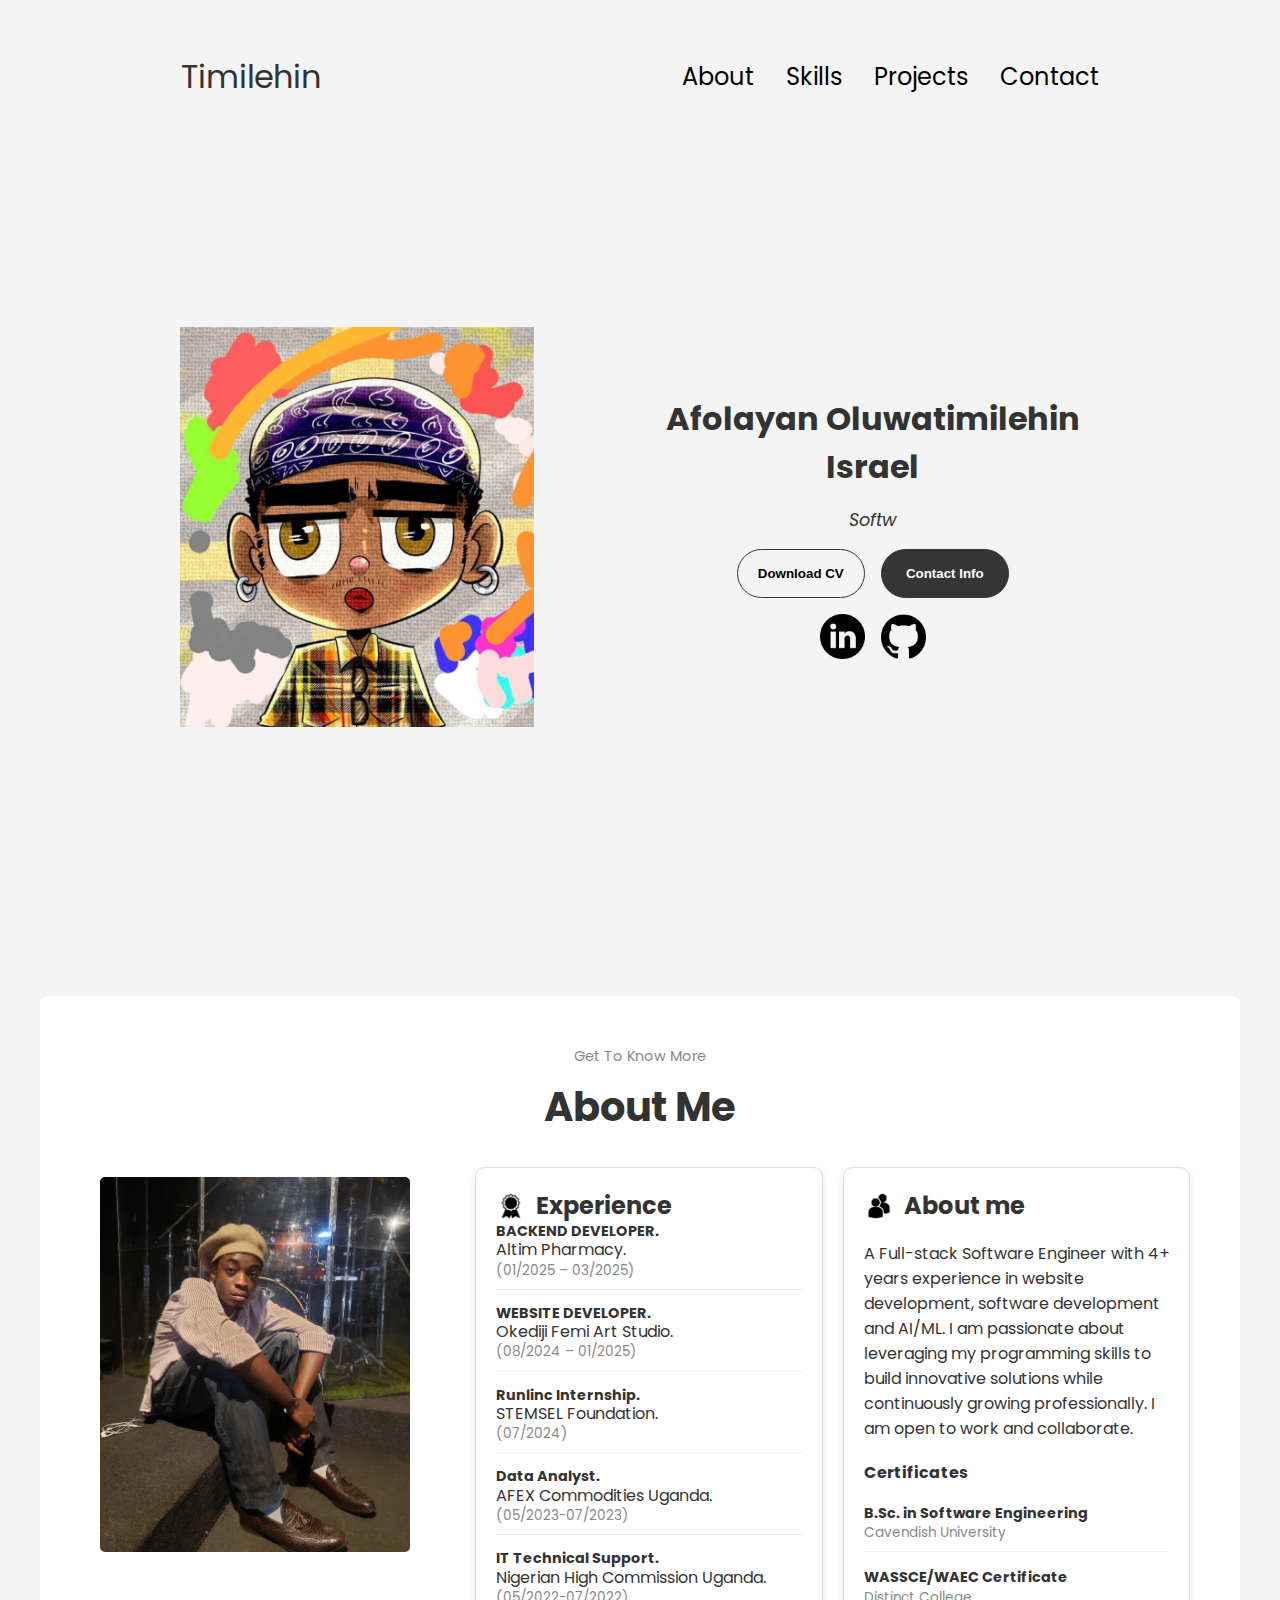
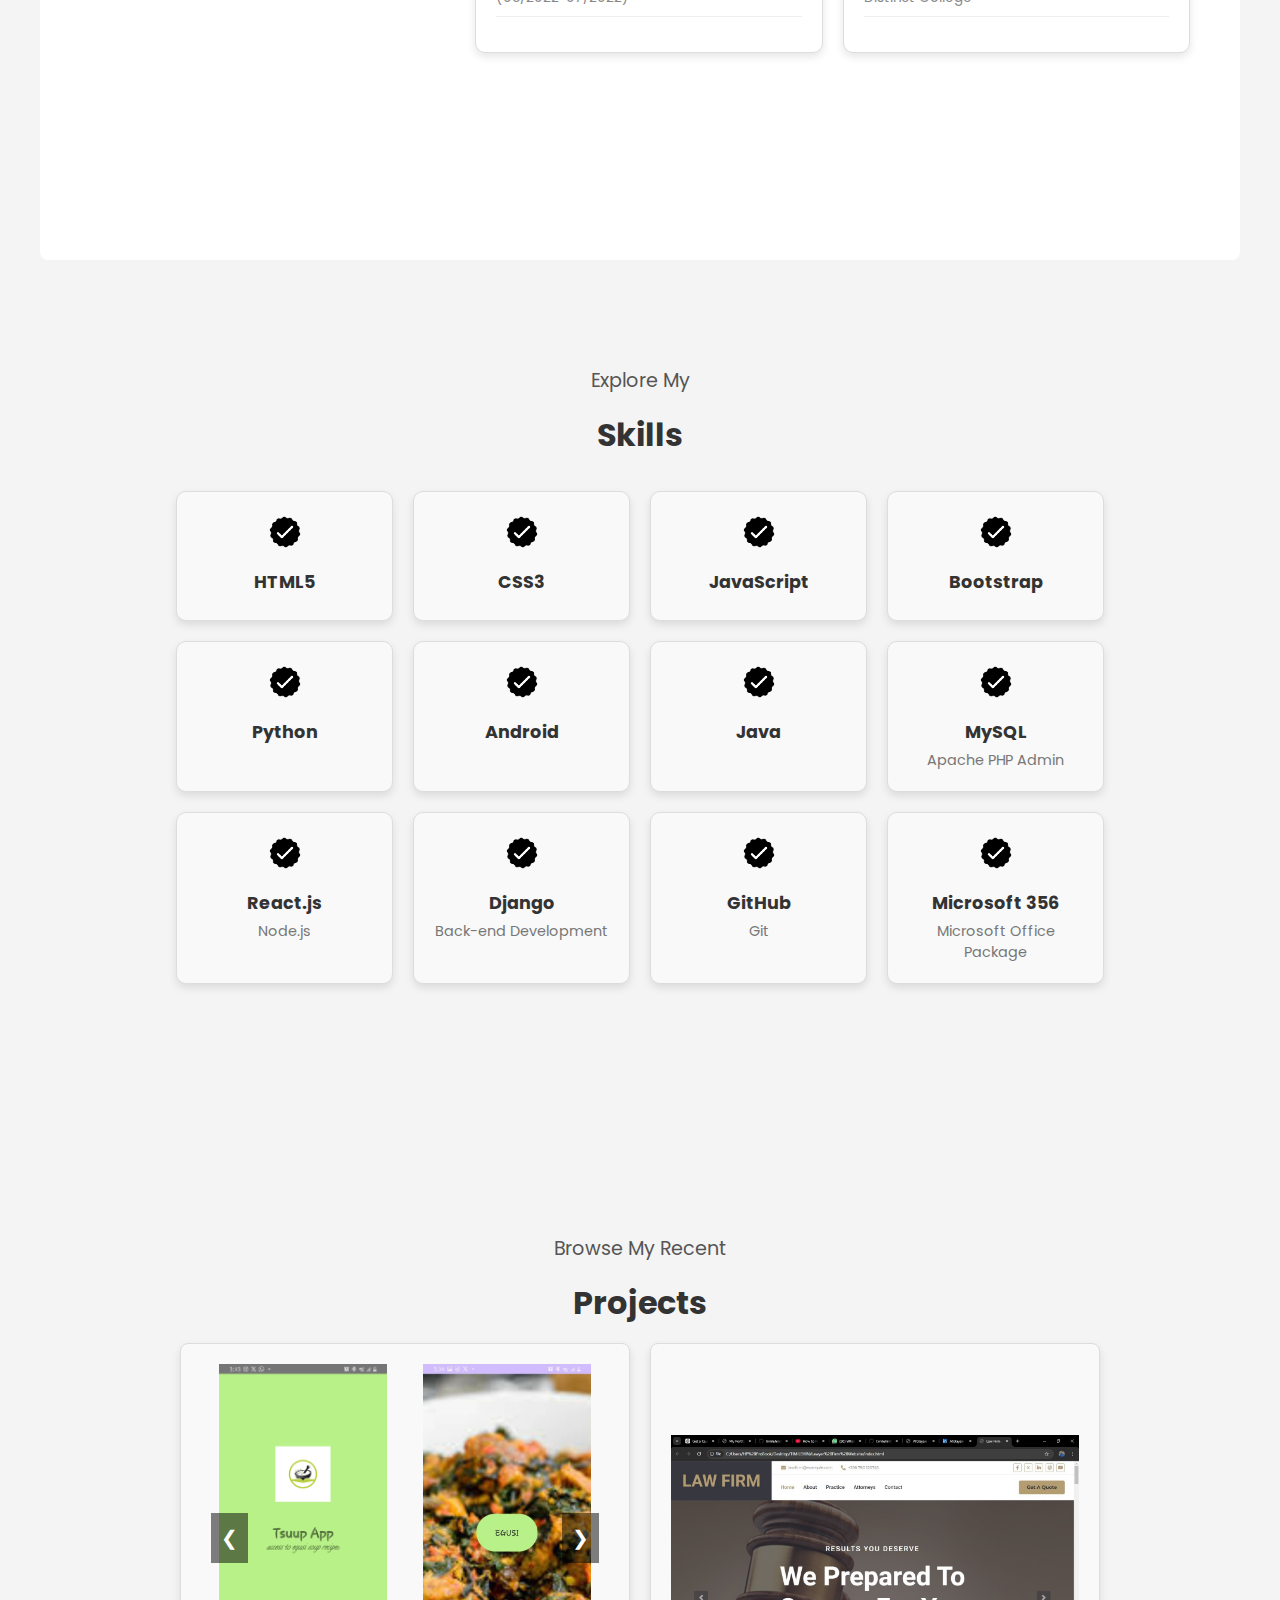
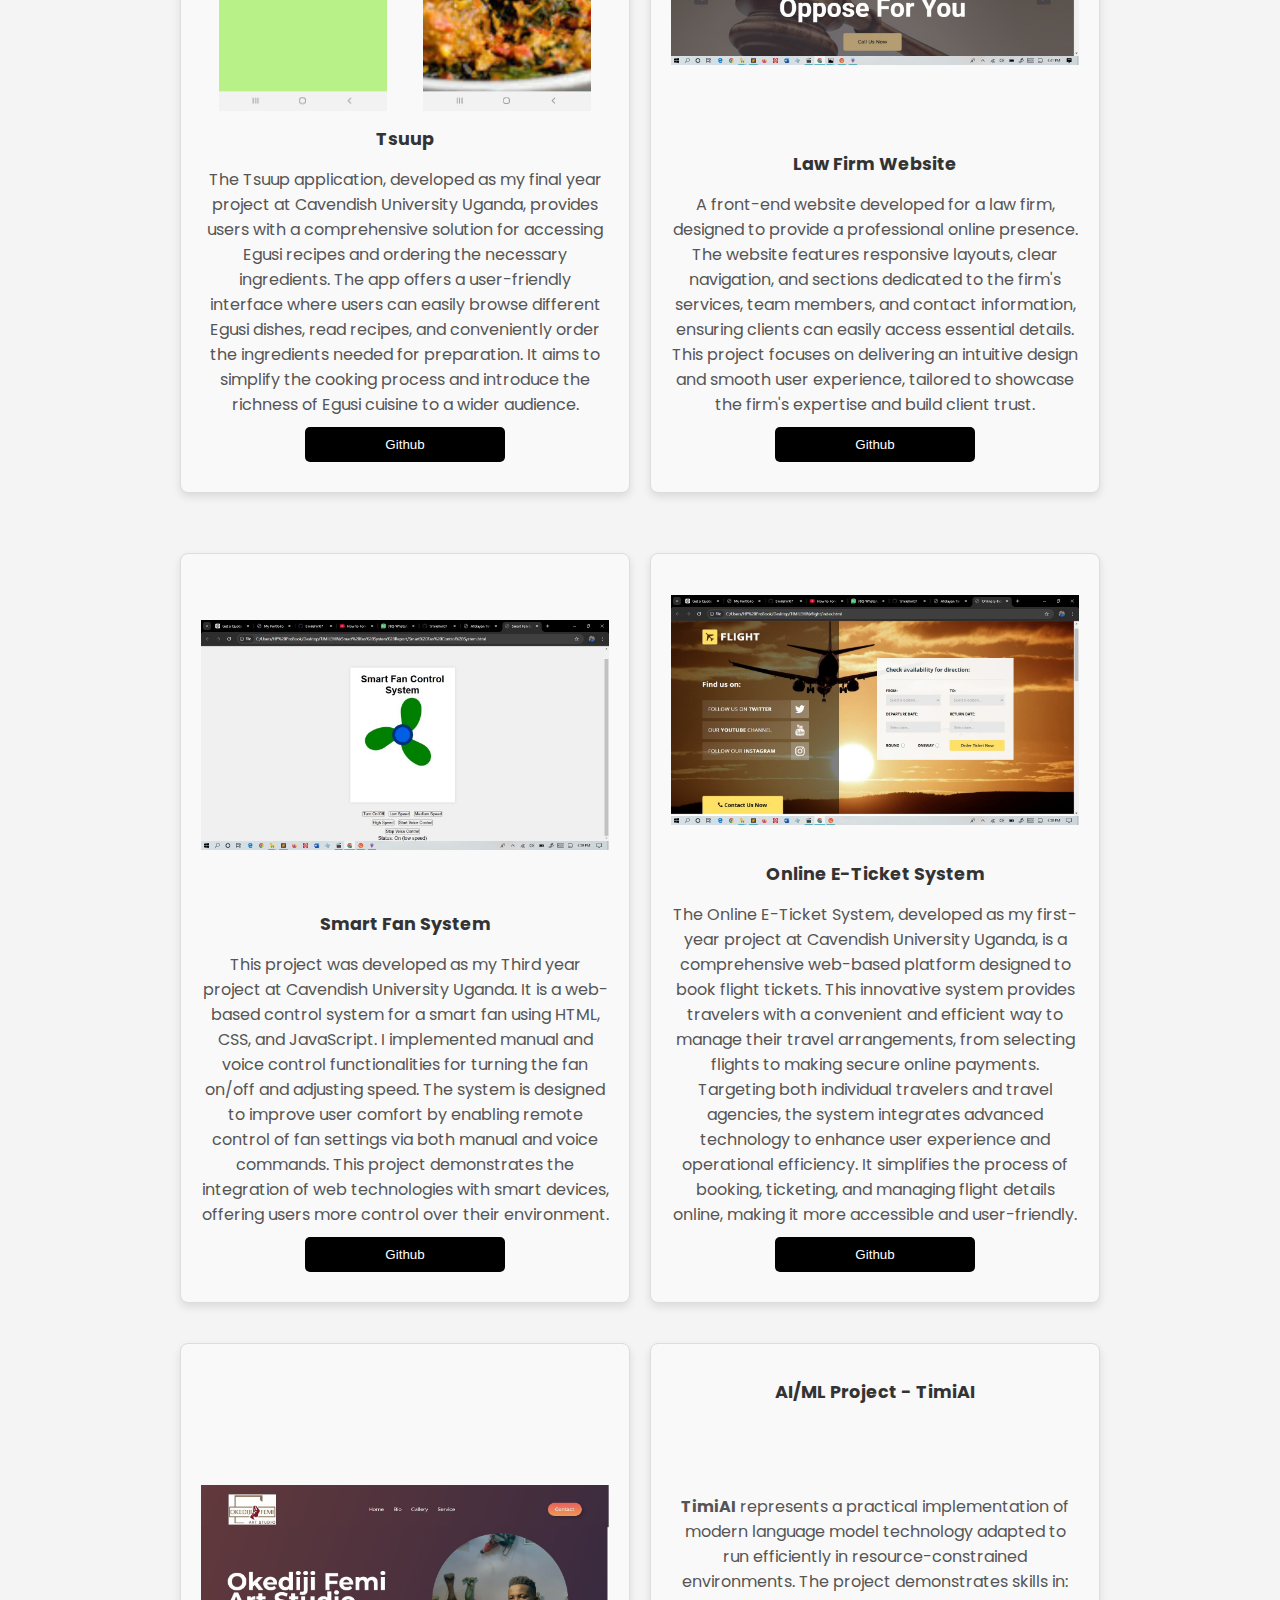
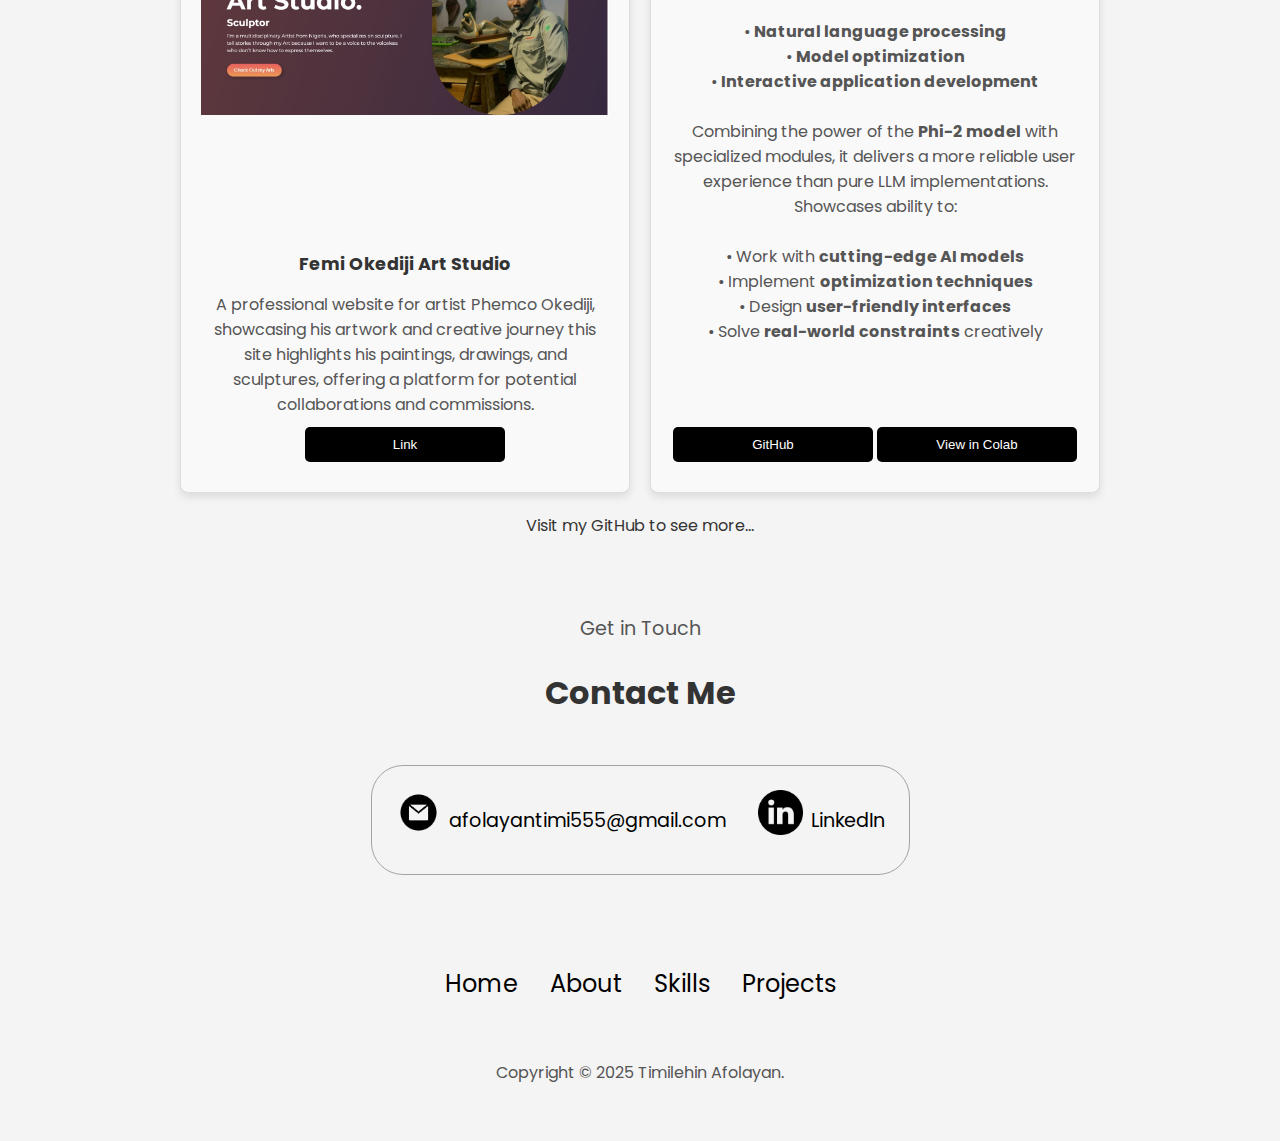
==== index.html @ ae7b45e4 "Update index.html" ====
<!DOCTYPE html>
<html lang="en">
  <head>
    <meta charset="UTF-8" />
    <meta http-equiv="X-UA-Compatible" content="IE=edge" />
    <meta name="viewport" content="width=device-width, initial-scale=1.0" />
    <title>Tim's Portfolio</title>
    <link rel="stylesheet" href="style.css" />
    <link rel="stylesheet" href="mediaqueries.css" />
  </head>
  <body>
    <nav id="desktop-nav">
  <div class="logo">Timilehin</div>
  <div>
    <ul class="nav-links">
      <li><a href="#about">About</a></li>
      <li><a href="#experience">Skills</a></li>
      <li><a href="#my-projects">Projects</a></li>
      <li><a href="#contact">Contact</a></li>
    </ul>
  </div>
</nav>

    <nav id="hamburger-nav">
      <div class="logo">Timilehin</div>
      <div class="hamburger-menu">
        <div class="hamburger-icon" onclick="toggleMenu()">
          <span></span>
          <span></span>
          <span></span>
        </div>
        <div class="menu-links">
          <li><a href="#about" onclick="toggleMenu()">About</a></li>
          <li><a href="#experience" onclick="toggleMenu()">Skills</a></li>
          <li><a href="#my-projects" onclick="toggleMenu()">Projects</a></li>
          <li><a href="#contact" onclick="toggleMenu()">Contact</a></li>
     
      </div>
    </nav>
<section id="profile">
  <div class="section__pic-container">
    <!-- Make the image clickable -->
    <a href="./assets/Tim Emoji.jpeg" target="_blank" onclick="return true;">
      <img src="./assets/Tim Emoji.jpeg" alt="Tim's profile picture" class="profile-img"  />
    </a>
  </div>

  <div class="section__text">
    <h1 class="title">Afolayan Oluwatimilehin Israel</h1>
    <p class="section__text__p2">
      <span id="typing-text"></span>
    </p>
    <div class="btn-container">
      <button
        class="btn btn-color-2"
        onclick="window.open('assets/Timilehin Afolayan CV.pdf')"
      >
        Download CV
      </button>

      <button class="btn btn-color-1" onclick="scrollToContact()">
        Contact Info
      </button>
    </div>

    <script>
      function scrollToContact() {
        // Smooth scroll to the contact section
        document.getElementById('contact').scrollIntoView({ behavior: 'smooth' });
      }

      // Typing effect for the text
      let typingText = document.getElementById('typing-text');
      let text = "";
      let i = 0;

      function typeWriter() {
        if (i < text.length) {
          typingText.innerHTML += text.charAt(i);
          i++;
          setTimeout(typeWriter, 100); // Adjust typing speed here
        }
      }

      // Start typing effect when the page loads
      window.onload = typeWriter;
    </script>

    <div id="socials-container">
      <img
        src="./assets/linkedin.png"
        alt="My LinkedIn profile"
        class="icon"
        onclick="window.open('https://www.linkedin.com/in/timilehin-afolayan-72418a31b/', '_blank')"
      />
      <img
        src="./assets/github.png"
        alt="My Github profile"
        class="icon"
        onclick="window.open('https://github.com/timilehin07', '_blank')"
      />
    </div>
  </div>
</section>





   <section id="about">
  <p class="about__intro-text">Get To Know More</p>
  <h1 class="about__title">About Me</h1>
  <div class="about__section-container">
    <div class="about__pic-container">
      <img src="./assets/Timilehin2.jpg" alt="Profile picture" class="about__pic" />
    </div>
    <div class="about__details-container">
      <div class="about__info-containers">
        <!-- Experience Box -->
        <div class="about__details-container-box">
          <div class="about__heading-with-icon">
            <img src="./assets/experience.png" alt="Experience icon" class="about__icon" />
            <h3>Experience</h3>
          </div>
          <!-- Job Titles Below the Icon and Heading -->
          <ul class="about__experience-list">
          	<li class="koro">
              <strong>BACKEND DEVELOPER.</strong>
              <span>Altim Pharmacy.</span>
              <span class="about__duration">(01/2025 – 03/2025)</span>
            </li>
            <li>
              <strong>WEBSITE DEVELOPER.</strong>
              <span>Okediji Femi Art Studio.</span>
              <span class="about__duration">(08/2024 – 01/2025)</span>
            </li>
            <li>
              <strong>Runlinc Internship.</strong>
              <span>STEMSEL Foundation.</span>
              <span class="about__duration">(07/2024)</span>
            </li>
            <li>
              <strong>Data Analyst.</strong>
              <Span>AFEX Commodities Uganda.</span>
              <span class="about__duration">(05/2023-07/2023)</span>
            </li>
            <li>
              <strong>IT Technical Support.</strong>
              <span>Nigerian High Commission Uganda.</span>
              <span class="about__duration">(05/2022-07/2022)</span>
            </li> 
            
          </ul>
        </div>
        <!-- Education Box -->
        <div class="about__details-container-box">
          <div class="about__heading-with-icon">
            <img src="./assets/education.png" alt="Education icon" class="about__icon" />
            <h3>About me</h3>
          </div>
          <div class="about__education-list">
              A Full-stack Software Engineer with 4+ years experience in website development, software development and AI/ML. I am passionate about leveraging my programming skills to build innovative solutions while continuously growing professionally. I am open to work and collaborate.
          </div>
          <h4 class="certificate-heading">Certificates</h4>
          <ul class="about__education-list">
            <li>
              <strong>B.Sc. in Software Engineering</strong>
              <span class="about__duration">Cavendish University</span>
            </li>
            <li>
              <strong>WASSCE/WAEC Certificate</strong> <br/>
              <span class="about__duration">Distinct College</span>
            </li>
          </ul>
        </div>
      </div>
    </div>
  </div>
</section>




<section id="experience">
  <p class="section__text__p1">Explore My</p>
  <h1 class="title">Skills</h1>
  <div class="skills-container">
    <div class="skill-box">
      <img src="./assets/checkmark.png" alt="icon" class="icon">
      <h3>HTML5</h3>
      <p></p>
    </div>
    <div class="skill-box">
      <img src="./assets/checkmark.png" alt="icon" class="icon">
      <h3>CSS3</h3>
      <p></p>
    </div>
    <div class="skill-box">
      <img src="./assets/checkmark.png" alt="icon" class="icon">
      <h3>JavaScript</h3>
      <p></p>
    </div>
    <div class="skill-box">
      <img src="./assets/checkmark.png" alt="icon" class="icon">
      <h3>Bootstrap</h3>
      <p></p>
    </div>
    <div class="skill-box">
      <img src="./assets/checkmark.png" alt="icon" class="icon">
      <h3>Python</h3>
      <p></p>
    </div>
    <div class="skill-box">
      <img src="./assets/checkmark.png" alt="icon" class="icon">
      <h3>Android</h3>
      <p></p>
    </div>
    <div class="skill-box">
      <img src="./assets/checkmark.png" alt="icon" class="icon">
      <h3>Java</h3>
      <p></p>
    </div>
    <div class="skill-box">
      <img src="./assets/checkmark.png" alt="icon" class="icon">
      <h3>MySQL</h3>
      <p>Apache PHP Admin</p>
    </div>
    <div class="skill-box">
      <img src="./assets/checkmark.png" alt="icon" class="icon">
      <h3>React.js</h3>
      <p>Node.js</p>
    </div>
    <div class="skill-box">
      <img src="./assets/checkmark.png" alt="icon" class="icon">
      <h3>Django</h3>
      <p>Back-end Development</p>
    </div>
    <div class="skill-box">
      <img src="./assets/checkmark.png" alt="icon" class="icon">
      <h3>GitHub</h3>
      <p>Git</p>
    </div>
    <div class="skill-box">
      <img src="./assets/checkmark.png" alt="icon" class="icon">
      <h3>Microsoft 356</h3>
      <p>Microsoft Office Package</p>
    </div>
  </div>
</section>




  <section id="my-projects">
  <p class="section__text__p1">Browse My Recent</p>
  <h1 class="title">Projects</h1>
  <div class="projects__container">
    <div class="projects__row">
      
      <!-- Project 1 -->
      <div class="projects__item">
  <div class="projects__image-container">
    <div class="slider">
      <img src="./assets/Tsuup 1.jpg" alt="Project 1" class="slide" />
      <img src="./assets/Tsuup 2.jpg" alt="Project 2" class="slide" />
      <img src="./assets/Tsuup 3.jpg" alt="Project 3" class="slide" />
      <img src="./assets/Tsuup 4.jpg" alt="Project 4" class="slide" />
      <img src="./assets/Tsuup 5.jpg" alt="Project 5" class="slide" />
    </div>
    <div class="prev" onclick="moveSlide(-1)">&#10094;</div>
    <div class="next" onclick="moveSlide(1)">&#10095;</div>
  </div>
  <h2 class="projects__subtitle">Tsuup</h2>
  <p class="projects__description">
   The Tsuup application, developed as my final year project at Cavendish University Uganda, provides users with a comprehensive solution for accessing Egusi recipes and ordering the necessary ingredients. The app offers a user-friendly interface where users can easily browse different Egusi dishes, read recipes, and conveniently order the ingredients needed for preparation. It aims to simplify the cooking process and introduce the richness of Egusi cuisine to a wider audience.
  </p>
  <div class="projects__button-container">
    <button class="projects__button" onclick="window.open('https://github.com/timilehin07', '_blank')">Github</button>
  </div>
</div> 

      <!-- Project 2 -->
      <div class="projects__item">
        <div class="projects__image-container">
          <a href="./assets/Lawyer Firm Webiste.jpg" target="_blank">
            <img src="./assets/Lawyer Firm Webiste.jpg" alt="Project 2" class="projects__image"/>
          </a>
        </div>
        <h2 class="projects__subtitle">Law Firm Website</h2>
        <p class="projects__description">A front-end website developed for a law firm, designed to provide a professional online presence. The website features responsive layouts, clear navigation, and sections dedicated to the firm's services, team members, and contact information, ensuring clients can easily access essential details. This project focuses on delivering an intuitive design and smooth user experience, tailored to showcase the firm's expertise and build client trust.</p>
        <div class="projects__button-container">
          <button class="projects__button" onclick="window.open('https://github.com/timilehin07', '_blank')">Github</button>
        </div>
      </div>
    </div>

      <!-- Project 3 -->
      <div class="projects__item">
        <div class="projects__image-container">
          <a href="./assets/Smart Fan Control.jpg" target="_blank">
            <img src="./assets/Smart Fan Control.jpg" alt="Project 3" class="projects__image"/>
          </a>
        </div>
        <h2 class="projects__subtitle">Smart Fan System</h2>
        <p class="projects__description">This project was developed as my Third year project at Cavendish University Uganda. It is a web-based control system for a smart fan using HTML, CSS, and JavaScript. I implemented manual and voice control functionalities for turning the fan on/off and adjusting speed. The system is designed to improve user comfort by enabling remote control of fan settings via both manual and voice commands. This project demonstrates the integration of web technologies with smart devices, offering users more control over their environment.</p>
        <div class="projects__button-container">
          <button class="projects__button" onclick="window.open('https://github.com/timilehin07', '_blank')">Github</button>
        </div>
      </div>

      <!-- Project 4 -->
      <div class="projects__item">
        <div class="projects__image-container">
          <a href="./assets/Online E-Ticket.jpg" target="_blank">
            <img src="./assets/Online E-Ticket.jpg" alt="Project 4" class="projects__image"/>
          </a>
        </div>
        <h2 class="projects__subtitle">Online E-Ticket System</h2>
        <p class="projects__description">The Online E-Ticket System, developed as my first-year project at Cavendish University Uganda, is a comprehensive web-based platform designed to book flight tickets. This innovative system provides travelers with a convenient and efficient way to manage their travel arrangements, from selecting flights to making secure online payments. Targeting both individual travelers and travel agencies, the system integrates advanced technology to enhance user experience and operational efficiency. It simplifies the process of booking, ticketing, and managing flight details online, making it more accessible and user-friendly.</p>
        <div class="projects__button-container">
          <button class="projects__button" onclick="window.open('https://github.com/timilehin07', '_blank')">Github</button>
        </div>
      </div>

      
      <!-- Project 5 -->
      <div class="projects__item">
        <div class="projects__image-container">
          <a href="./assets/Femi Okediji art studio.jpg" target="_blank">
            <img src="./assets/Femi Okediji art studio.jpg" alt="Project 2" class="projects__image"/>
          </a>
        </div>
        <h2 class="projects__subtitle">Femi Okediji Art Studio</h2>
        <p class="projects__description">A professional website for artist Phemco Okediji, showcasing his artwork and creative journey this site highlights his paintings, drawings, and sculptures, offering a platform for potential collaborations and commissions.</p>
        <div class="projects__button-container">
          <button class="projects__button" onclick="window.open('https://timilehin07.github.io/Okediji-Femi-Art-Studio/', '_blank')">Link</button>
        </div>
      </div>
      <!-- Project 5 -->
      <div class="projects__item">
  <h2 class="projects__subtitle">AI/ML Project - TimiAI</h2>
  <p class="projects__description">
    <strong>TimiAI</strong> represents a practical implementation of modern language model technology adapted to run efficiently in resource-constrained environments. The project demonstrates skills in:
    <br><br>
    • <strong>Natural language processing</strong><br>
    • <strong>Model optimization</strong><br>
    • <strong>Interactive application development</strong><br><br>
    
    Combining the power of the <strong>Phi-2 model</strong> with specialized modules, it delivers a more reliable user experience than pure LLM implementations. Showcases ability to:<br><br>
    • Work with <strong>cutting-edge AI models</strong><br>
    • Implement <strong>optimization techniques</strong><br>
    • Design <strong>user-friendly interfaces</strong><br>
    • Solve <strong>real-world constraints</strong> creatively
  </p>
  <div class="projects__button-container">
    <button class="projects__button" onclick="window.open('https://github.com/timilehin07/TimiAI-Agent', '_blank')">GitHub</button>
    <button class="projects__button" onclick="window.open('https://colab.research.google.com/drive/1zbUx5nFk5UYaAvkDjoRs9GEB3gWmhMBe', '_blank')">View in Colab</button>
  </div>
</div>
    </div>
    </div>
  </div>
    Visit my GitHub to see more...
</section>






    <section id="contact">
      <p class="section__text__p1">Get in Touch</p>
      <h1 class="title">Contact Me</h1>
      <div class="contact-info-upper-container">
        <div class="contact-info-container">
          <img
            src="./assets/email.png"
            alt="Email icon"
            class="icon contact-icon email-icon"
          />
          <p><a href="mailto:afolayantimi555@gmail" target="blank">afolayantimi555@gmail.com</a></p>
        </div>
        <div class="contact-info-container">
          <img
            src="./assets/linkedin.png"
            alt="LinkedIn icon"
            class="icon contact-icon"
          />
          <p><a href="https://www.linkedin.com/in/timilehin-afolayan-72418a31b/" target="blank">LinkedIn</a></p>
        </div>
      </div>
    </section>
    <footer>
      <nav>
        <div class="nav-links-container" >
          <ul class="nav-links">
            <li><a href="#hamburger-nav">Home</a></li>
            <li><a href="#about">About</a></li>
            <li><a href="#experience">Skills</a></li>
            <li><a href="#my-projects">Projects</a></li>
          </ul>
        </div>
      </nav>
      <p>Copyright &#169; 2025 Timilehin Afolayan.</p>
    </footer>

  <!-- Scroll-to-Top Button -->
  <button id="scrollToTopBtn" class="scroll-to-top" onclick="scrollToTop()">
    ↑
  </button>

  <!-- Your Scripts -->
  <script src="script.js"></script>
  </body>
</html>
---- style.css ----
/* GENERAL */

@import url("https://fonts.googleapis.com/css2?family=Poppins:wght@300;400;500;600&display=swap");

* {
  margin: 0;
  padding: 0;
}

body {font-family: "Poppins", sans-serif;
}

html {
  scroll-behavior: smooth;
}

p {
  color: rgb(85, 85, 85);
}

/* TRANSITION */

a,
.btn {
  transition: all 300ms ease;
}

/* DESKTOP NAV */

nav,
.nav-links {
  display: flex;
}

nav {
  justify-content: space-around;
  align-items: center;
  height: 17vh;
}

.nav-links {
  gap: 2rem;
  list-style: none;
  font-size: 1.5rem;
}

a {
  color: black;
  text-decoration: none;
  text-decoration-color: white;
}

a:hover {
  color: grey;
  text-decoration: underline;
  text-underline-offset: 1rem;
  text-decoration-color: rgb(181, 181, 181);
}

.logo {
  font-size: 2rem;
}

.logo:hover {
  cursor: default;
}

/* HAMBURGER MENU */

#hamburger-nav {
  display: none;
}

.hamburger-menu {
  position: relative;
  display: inline-block;
}

.hamburger-icon {
  display: flex;
  flex-direction: column;
  justify-content: space-between;
  height: 24px;
  width: 30px;
  cursor: pointer;
}

.hamburger-icon span {
  width: 100%;
  height: 2px;
  background-color: black;
  transition: all 0.3 ease-in-out;
}

.menu-links {
  position: absolute;
  top: 100%;
  right: 0;
  background-color: white;
  width: fit-content;
  max-height: 0;
  overflow: hidden;
  transition: all 0.3 ease-in-out;
}

.menu-links a {
  display: block;
  padding: 10px;
  text-align: center;
  font-size: 1.5rem;
  color: black;
  text-decoration: none;
  transition: all 0.3 ease-in-out;
}

.menu-links li {
  list-style: none;
}

.menu-links.open {
  max-height: 300px;
}

.hamburger-icon.open span:first-child {
  transform: rotate(45deg) translate(10px, 5px);
}

.hamburger-icon.open span:nth-child(2) {
  opacity: 0;
}

.hamburger-icon.open span:last-child {
  transform: rotate(-45deg) translate(10px, -5px);
}

.hamburger-icon span:first-child {
  transform: none;
}

.hamburger-icon span:first-child {
  opacity: 1;
}

.hamburger-icon span:first-child {
  transform: none;
}

/* SECTIONS */

section {
  padding-top: 4vh;
  height: 96vh;
  margin: 0 10rem;
  box-sizing: border-box;
  min-height: fit-content;
}

.section-container {
  display: flex;
}

/* PROFILE SECTION */

/* Profile section container */
#profile {
  display: flex;
  justify-content: center;
  gap: 5rem;
  height: 80vh;
  align-items: center;
  padding: 20px;
  margin-bottom: 1rem;
}

/* Styling for the image container */
.section__pic-container {
  display: flex;
  height: 400px;
  width: 400px;
  margin: auto 0;
  margin-right: 2rem;
}

/* Styling for the profile image */
.profile-img {
  width: 100%;
  height: 100%;
  object-fit: cover;
  transition: transform 0.3s ease-in-out;
}

/* When the image is hovered, apply a slight zoom effect */
.profile-img:hover {
  transform: scale(1.05);
}

/* Styling for the text section */
.section__text {
  text-align: center;
  align-self: center;
}

/* Typing effect text */
#typing-text {
  font-weight: 3.0rem;
  font-size: 1.1rem;
  color: #333;
  display: inline-block; /* Ensures it stays inline with other elements */
}



/* Styling for the titles (below the main name) */
.section__text__p2 {
  font-size: 1.0rem;      /* Adjust size for better distinction */
  color: #555;           /* Use a subtle gray color to contrast */
  font-style: italic;    /* Optional: Add an italic style for emphasis */
  text-transform: none;  /* Ensure no unnecessary capitalization */
  margin-top: 1rem;    /* Add space from the main title */
  margin-bottom: 1rem;
}



/* Title styling */
.title {
  font-size: 1rem;
  text-align: center;
  margin-bottom: 1rem;
  margin-top: 1rem;
}

/* Social icons container */
#socials-container {
  display: flex;
  justify-content: center;
  margin-top: 1rem;
  gap: 1rem;
}

/* ICONS */
.icon {
  cursor: pointer;
  height: 2rem;
}

/* BUTTONS */
.btn-container {
  display: flex;
  justify-content: center;
  gap: 1rem;
}

.btn {
  font-weight: 600;
  transition: all 300ms ease;
  padding: 1rem;
  width: 8rem;
  border-radius: 2rem;
}

.btn-color-1,
.btn-color-2 {
  border: rgb(53, 53, 53) 0.1rem solid;
}

.btn-color-1:hover,
.btn-color-2:hover {
  cursor: pointer;
}

.btn-color-1,
.btn-color-2:hover {
  background: rgb(53, 53, 53);
  color: white;
}

.btn-color-1:hover {
  background: rgb(0, 0, 0);
}

.btn-color-2 {
  background: none;
}

.btn-color-2:hover {
  border: rgb(255, 255, 255) 0.1rem solid;
}




/* ABOUT SECTION *//* Reset some default styles */
/* Reset some default styles */
* {
    margin: 0;
    padding: 0;
    box-sizing: border-box;
}

/* Overall styling */
body {
    background-color: #f4f4f4;
    color: #333;
  }
    

/* About Section Styling */
#about {
    padding: 50px;
    background-color: #fff;
    border-radius: 8px;
    max-width: 1200px;
    margin: 50px auto;
    margin-top: 0rem;
}

/* Introduction Text */
.about__intro-text {
    font-size: 0.9rem;
    color: #888;
    text-align: center;
}

.about__title {
    font-size: 2.5rem;
    text-align: center;
    margin-top: 10px;
    color: #333;
}

/* Section Container (for image and details) */
.about__section-container {
    display: flex;
    justify-content: space-between;
    align-items: flex-start;
    margin-top: 30px;
}

/* Picture Container */
.about__pic-container {
    flex-basis: 30%;
    display: flex;
    justify-content: center;
    padding: 10px;
}

.about__pic {
    width: 100%;
    height: auto;
    border-radius: 5px;
}

/* Details Container (Experience & Education) */
.about__details-container {
    flex-basis: 65%;
}

/* Info Containers for Experience and Education */
.about__info-containers {
    display: flex;
    justify-content: space-between;
    gap: 20px;
  
}

/* Box Style for Experience and Education */
/* General Box Style */
.about__details-container-box, .about__text-container {
    background-color: #f9f9f9;
    border: 1px solid #ddd;
    border-radius: 8px;
    padding: 20px;
    width: 48%;
    display: flex;
    flex: 1; /* Ensures both boxes take equal width */
    display: flex;
    flex-direction: column;
    justify-content: space-between;
    min-height: 100%; /* Makes both sections equal in height */
    padding: 20px;
    background-color: white; /* Adjust background if necessary */
    border-radius: 10px; /* Optional: Gives rounded corners */
    box-shadow: 0 4px 8px rgba(0, 0, 0, 0.1); /* Optional: Adds a subtle shadow */
  
}

/* Hover effect for Experience, Education, and About Text Boxes */
.about__details-container-box:hover, .about__text-container:hover {
    animation: none; /* Remove shake animation */
    transform: translateY(-5px); /* Move up slightly */
    box-shadow: 0 8px 16px rgba(0, 0, 0, 0.2); /* Darker shadow on hover */
}

/* Optional: Hover effect for Experience and Education Titles */
.about__heading-with-icon:hover {
    cursor: pointer;
}

/* Optional: Adjust text container style */
.about__text-container {
    width: 100%; /* Ensure the text container spans full width */
}

/* Optional: Hover effect for the Passionate Section (Text Box) */
.about__text-container:hover {
    cursor: pointer; /* Add pointer cursor to indicate interactivity */
}




.about__heading-with-icon {
    display: flex;
    align-items: center;
    gap: 10px;  /* Space between icon and heading */
}

.about__icon {
    width: 30px;
    height: 30px;
}

.about__details-container-box h3 {
    font-size: 1.5rem;
    color: #333;
}

.about__experience-list, .about__education-list {
    list-style: none;
    padding-left: 0;
    margin: 0;
}

.about__experience-list li {
    margin-bottom: 15px;
    line-height: 1.2;
    padding-bottom: 10px;
    border-bottom: 1px solid #eee;
}
.about__education-list li {
    margin-bottom: 15px;
    line-height: 1.2;
    padding-bottom: 10px;
    border-bottom: 1px solid #eee;
}

.about__experience-list li strong {
    display: block;  /* Job titles appear below the company name */
    margin-top: 0px;
    margin-bottom: 0px;
    font-size: 0.9rem;
}
.about__education-list li strong {
    font-size: 0.9rem;
  }

.about__duration {
    font-size: 0.85rem;
    color: #888;
    display: block;
    margin-top: 3px; 
}

/* Text Container (About Text) */
.about__text-container {
    margin-top: 20px;
    background-color: #f9f9f9;
    padding: 20px;
    border-radius: 8px;
    border: 1px solid #ddd;
}

.about__text-container p {
    font-size: 0.9rem;
    line-height: 1.6;
    color: #333;
}

/* Responsive Design */
@media (max-width: 768px) {
    .about__section-container {
        flex-direction: column;
        align-items: center;
    }

    .about__pic-container {
        margin-bottom: 20px;
    }

    .about__details-container {
        width: 100%;
    }

    .about__info-containers {
        flex-direction: column;
        gap: 10px;
    }

    .about__details-container-box {
        width: 100%;
    }
}





/* EXPERIENCE SECTION */

/* Container for the skills */
.skills-container {
  display: grid;
  grid-template-columns: repeat(auto-fit, minmax(200px, 1fr)); /* Adjusts to screen size */
  gap: 20px; /* Space between the boxes */
  margin: 2rem auto;
  padding: 0 1rem;
  max-width: 1200px; /* Limits overall width */
}

/* Each skill box */
.skill-box {
  background-color: #f9f9f9;
  border: 1px solid #ddd;
  border-radius: 10px;
  text-align: center;
  padding: 20px;
  box-shadow: 0 4px 8px rgba(0, 0, 0, 0.1);
  transition: transform 0.3s, box-shadow 0.3s;
}

/* Icon inside the skill box */
.skill-box .icon {
  width: 40px;
  height: 40px;
  margin-bottom: 10px;
}

/* Heading and text inside box */
.skill-box h3 {
  margin: 0;
  font-size: 1.1rem;
  font-weight: bold;
  color: #333;
}

.skill-box p {
  margin: 5px 0 0;
  font-size: 0.9rem;
  color: #777;
}

/* Hover effects */
.skill-box:hover {
  transform: translateY(-5px);
  box-shadow: 0 8px 16px rgba(0, 0, 0, 0.2);
}

/* Responsive adjustments */
@media (max-width: 768px) {
  .skills-container {
    grid-template-columns: repeat(2, 1fr); /* Two boxes per row */
  }
}

@media (max-width: 480px) {
  .skills-container {
    grid-template-columns: 1fr; /* Single column for small screens */
  }
}



/* PROJECTS SECTION */

/* General section styling */
#my-projects {
  padding: 40px 20px;
  text-align: center; /* Centering the heading */
}

.title {
  font-size: 2rem;
  margin-bottom: 30px;
  text-align: center; /* Keep the heading centered */
}

.section__text__p1 {
  font-size: 1.2rem;
  text-align: center;
  margin-bottom: 10px;
}

/* Container for projects */
.projects__container {
  display: flex;
  flex-wrap: wrap;
  justify-content: center; /* Centering the items */
  gap: 20px;
}

/* Each project item */
.projects__item {
  width: calc(50% - 10px); /* Two items per row, 10px gap between */
  background-color: #f9f9f9;
  border: 1px solid #ddd;
  border-radius: 8px;
  padding: 20px;
  box-shadow: 0 4px 8px rgba(0, 0, 0, 0.1);
  transition: transform 0.3s, box-shadow 0.3s;
  margin-bottom: 20px;

  display: flex;
  flex-direction: column;
  justify-content: space-between; /* Ensures the button stays at the bottom */
   height: 450px; /* <-- Set a consistent height for all project items */
  overflow: hidden; /* To handle content overflow */
}

/* Hover effect for the project items */
.projects__item:hover {
  transform: translateY(-5px);
  box-shadow: 0 8px 16px rgba(0, 0, 0, 0.2);
}

/* Image container */



.projects__image-container {
  position: relative;
  width: 100%; /* Full width */
  height: 100%; /* Full height relative to the parent */
  max-width: 100%; /* Ensure it doesn't stretch beyond parent width */
  overflow: hidden; /* Hide anything out of view */
  border-radius: 8px; /* Optional: rounded corners */
}

/* Slider container should take full width */
.slider {
  display: flex;
  transition: transform 0.5s ease; /* Smooth transition for shifting slides */
  width: 50%; /* Full width of the parent container */
  height: 100%; /* Full height of the parent container */
  overflow: show; 
}

/* Each slide should occupy full width and height */
.slide {
  width: 100%; /* Ensure each slide takes full width of the slider */
  height: 100%; /* Make slides take the full height of the container */
  object-fit: contain; /* Preserve image aspect ratio */
  flex-shrink: 0; /* Prevent images from shrinking */
  display: flex;
  justify-content: center; /* Center the image horizontally */
  align-items: center; /* Center the image vertically */
}





/* Previous and Next button positioning */
.prev, .next {
  position: absolute;
  top: 50%;
  transform: translateY(-50%);
  background-color: rgba(0, 0, 0, 0.5);
  color: white;
  padding: 10px;
  cursor: pointer;
  z-index: 100;
  font-size: 20px;
  user-select: none;
  transition: background-color 0.3s ease;
}

.prev {
  left: 10px;
}

.next {
  right: 10px;
}

.prev:hover, .next:hover {
  background-color: rgba(0, 0, 0, 0.8);
}



/* Making the project images responsive */
.projects__image {
  width: 100%; /* Stretch image to fill the width of the container */
  height: 100%; /* Stretch image to fill the height of the container */
  object-fit: contain; 
}

.projects__image-1 {
  max-width: 100%;
  height: 350px;
  border-radius: 8px;
  cursor: pointer;
}

/* Subtitle */
.projects__subtitle {
  font-size: 1.1rem;
  margin: 15px 0;
  text-align: center;
}

/* Button container */
.projects__button-container {
  display: flex;
  justify-content: center;
  margin-top: auto; /* Push the button to the bottom of the container */
  margin-bottom: 10px;
}

/* Styling for the Github button */
.projects__button {
  background-color: #000000; /* Set the button background color to black */
  color: white;
  border: none;
  padding: 10px 20px;
  border-radius: 5px;
  cursor: pointer;
  transition: background-color 0.3s;
  display: block; /* Ensure it remains on a new line */
  width: 100%; /* Button spans full width */
  max-width: 200px; /* Limit width */
  margin: 0 auto; /* Centers the button horizontally */
}

/* Button hover effect */
.projects__button:hover {
  background-color: #333333; /* Darker shade of black for hover effect */
}

/* Ensure all button containers have consistent alignment */
.projects__button-container {
  display: flex;
  justify-content: center;
  margin-top: 10px;
}



/* CONTACT */

#contact {
  display: flex;
  justify-content: center;
  flex-direction: column;
  height: 70vh;
}

.contact-info-upper-container {
  display: flex;
  justify-content: center;
  border-radius: 2rem;
  border: rgb(53, 53, 53) 0.1rem solid;
  border-color: rgb(163, 163, 163);
  background: (250, 250, 250);
  margin: 2rem auto;
  padding: 0.5rem;
}

.contact-info-container {
  display: flex;
  align-items: center;
  justify-content: center;
  gap: 0.5rem;
  margin: 1rem;
}

.contact-info-container p {
  font-size: larger;
}

.contact-icon {
  cursor: default;
}

.email-icon {
  height: 2.5rem;
}

/* FOOTER SECTION */

footer {
  height: 26vh;
  margin: 0 1rem;
}

footer p {
  text-align: center;
}

/* Container for all the skills */
.article-container {
  display: grid;
  grid-template-columns: repeat(4, 1fr); /* 4 items per row */
  gap: 20px; /* Space between items */
  justify-items: center; /* Center content horizontally */
  align-items: center; /* Center content vertically */
  text-align: center; /* Align text in the center */
}

/* Each skill article */
.article-container article {
  background-color: #f9f9f9; /* Optional background color */
  padding: 20px;
  border-radius: 10px; /* Rounded corners */
  box-shadow: 0 4px 6px rgba(0, 0, 0, 0.1); /* Subtle shadow */
  transition: transform 0.3s ease; /* Hover effect */
  max-width: 200px; /* Limit the width of each box */
  width: 100%; /* Allow responsiveness */
}

.article-container article:hover {
  transform: translateY(-5px); /* Slight hover effect */
}

/* Icon styles */
.icon {
  width: 40px; /* Adjust size */
  height: 40px;
  margin-bottom: 10px; /* Space between the icon and text */
}

/* Responsive design */
@media (max-width: 992px) {
  .article-container {
    grid-template-columns: repeat(2, 1fr); /* 2 items per row on medium screens */
  }
}

@media (max-width: 576px) {
  .article-container {
    grid-template-columns: 1fr; /* 1 item per row on small screens */
  }
}
---- mediaqueries.css ----
body {
  font-family: "Poppins", sans-serif;
}


@media screen and (max-width: 1400px) {
  #profile {
    height: 83vh;
    margin-bottom: 6rem;
  }
  .about-containers {
    flex-wrap: wrap;
  }
  #contact,
  #projects {
    height: fit-content;
  }
}

@media screen and (max-width: 1200px) {
  #desktop-nav {
    display: none;
  }
  #hamburger-nav {
    display: flex;
  }
  #experience,
  .experience-details-container {
    margin-top: 2rem;
  }
  .experience-item {
  display: inline-block;
  width: 45%; /* Adjust the width as needed */
  margin-right: 10%; /* Add space between the items */
  font-size: 1.1rem;
  line-height: 1.6;
  color: #333;
}

  #profile,
  .section-container {
    display: block;
  }
  .arrow {
    display: none;
  }
  section,
  .section-container {
    height: fit-content;
  }
  section {
    margin: 0 5%;
  }
  .section__pic-container {
    width: 275px;
    height: 275px;
    margin: 0 auto 2rem;
  }
  
}

@media screen and (max-width: 600px) {
  #contact,
  footer {
    height: 40vh;
  }
  .article-container {
    grid-template-columns: repeat(2, 1fr); /* 2 items per row on medium screens */
  }
  #profile {
    height: 83vh;
    margin-bottom: 0;
  }
  article {
    font-size: 1rem;
  }
  footer nav {
    height: fit-content;
    margin-bottom: 2rem;
  }
  
  .contact-info-upper-container,
  .btn-container {
    flex-wrap: wrap;
  }
  .contact-info-container {
    margin: 0;
  }
  .contact-info-container p,
  .nav-links li a {
    font-size: 1rem;
  }
  .experience-sub-title {
    font-size: 1.25rem;
  }
  .logo {
    font-size: 1.5rem;
  }
  .nav-links {
    flex-direction: column;
    gap: 0.5rem;
    text-align: center;
  }
  .section__pic-container {
    width: auto;
    height: 46vw;
    justify-content: center;
  }
  .section__text__p2 {
    font-size: 1.25rem;
  }
  }
  .title {
    font-size: 3rem;
  }
  .text-container {
    text-align: justify;
  }
}



/* Optional: styling for the h3 and p text */
h3, p {
  margin: 0;
}

/* Add margin to the top of the #experience section */
#experience {
  margin-top: 70px; /* Adjust the value as needed */
}

/* Optionally, add margin to the image if you want more space */
.arrow {
  margin-top: 30px; /* Adjust the value as needed */
}


.projects-container {
  display: flex;
  flex-wrap: wrap;
  gap: 20px; /* Add space between projects */
  justify-content: space-between; /* Ensure even spacing */
}


.details-container {
  display: flex;
  flex-direction: column; /* Keeps content vertical */
  align-items: center; /* Center-aligns the content */
  text-align: center; /* Ensures text is centered */
  padding: 15px;
  border: 1px solid #ddd; /* Optional: Adds a border to match the look */
  border-radius: 10px; /* Optional: Softens edges */
  width: 250px; /* Controls container width */
}


.article-container {
  margin-bottom: 10px; /* Space between image and text */
}

.project-title {
  text-align: center;
  font-size: 1.5em;
  margin: 10px 0;
}

.btn-container {
  display: flex;
  justify-content: center;
}

.btn-bottom {
  margin-top: auto; /* This moves the button to the bottom of the container */
}

.project-btn {
  padding: 10px 20px;
  background-color: #2c3e50;
  color: #fff;
  border: none;
  cursor: pointer;
}

.project-btn:hover {
  background-color: #34495e;
}




/* Scroll-to-Top Button */
.scroll-to-top {
  position: fixed;
  bottom: 30px;
  right: 30px;
  display: none; /* Hidden by default */
  background-color: black; /* Change to black */
  color: #fff; /* Keep the text/icon color white for contrast */
  border: none;
  border-radius: 50%;
  width: 50px;
  height: 50px;
  font-size: 24px;
  cursor: pointer;
  box-shadow: 0px 4px 6px rgba(0, 0, 0, 0.2);
  z-index: 1000;
  transition: opacity 0.3s ease, transform 0.3s ease;
}

.scroll-to-top.show {
  display: block; /* Show the button */
  opacity: 1;
  transform: translateY(0);
}

.scroll-to-top.hide {
  opacity: 0;
  transform: translateY(100px);
}


/* Container for all the skills */
.article-container {
  display: grid;
  grid-template-columns: repeat(4, 1fr); /* 4 items per row */
  gap: 3rem; /* Increased space between items */
  justify-items: center; /* Center content horizontally */
  align-items: center; /* Center content vertically */
  text-align: center; /* Align text in the center */
  padding: 20px; /* Add some padding around the grid container */
}

/* Each skill article */
.article-container article {
  background-color: #f9f9f9; /* Optional background color */
  padding: 25px; /* Increased padding inside each item */
  border-radius: 10px; /* Rounded corners */
  box-shadow: 0 4px 6px rgba(0, 0, 0, 0.1); /* Subtle shadow */
  transition: transform 0.3s ease; /* Hover effect */
  max-width: 220px; /* Slightly increase max width */
  width: 90%; /* Ensure full responsiveness */
}

/* Hover effect for each item */
.article-container article:hover {
  transform: translateY(-5px); /* Slight hover effect */
}

/* Icon styles */
.icon {
  width: 45px; /* Adjust size */
  height: 45px;
  margin-bottom: 15px; /* More space between the icon and text */
}

/* Responsive design */
@media (max-width: 992px) {
  .article-container {
    grid-template-columns: repeat(2, 1fr); /* 2 items per row on medium screens */
  }
}



/* General section styling */
#my-projects {
  padding: 40px 20px;
  text-align: center; /* Centering the heading */
}

.title {
  font-size: 2rem;
  margin-bottom: 1rem;
  text-align: center; /* Keep the heading centered */
}

.section__text__p1 {
  font-size: 1.2rem;
  text-align: center;
  margin-bottom: 10px;
}

/* Container for projects */
.projects__container {
  display: flex;
  flex-wrap: wrap;
  justify-content: center; /* Centering the items */
  gap: 20px;
}

/* Each project item */
.projects__item {
  width: calc(50% - 10px); /* Two items per row, 10px gap between */
  background-color: #f9f9f9;
  border: 1px solid #ddd;
  border-radius: 8px;
  padding: 20px;
  box-shadow: 0 4px 8px rgba(0, 0, 0, 0.1);
  transition: transform 0.3s, box-shadow 0.3s;
  margin-bottom: 20px;

  display: flex;
  flex-direction: column;
  justify-content: space-between; /* Ensures the button stays at the bottom */
   height: 450px; /* <-- Set a consistent height for all project items */
  overflow: hidden; /* To handle content overflow */
}

/* Hover effect for the project items */
.projects__item:hover {
  transform: translateY(-5px);
  box-shadow: 0 8px 16px rgba(0, 0, 0, 0.2);
}

/* Image container */



.projects__image-container {
  position: relative;
  width: 100%; /* Full width */
  height: 100%; /* Full height relative to the parent */
  max-width: 100%; /* Ensure it doesn't stretch beyond parent width */
  overflow: hidden; /* Hide anything out of view */
  border-radius: 8px; /* Optional: rounded corners */
}

/* Slider container should take full width */
.slider {
  display: flex;
  transition: transform 0.5s ease; /* Smooth transition for shifting slides */
  width: 50%; /* Full width of the parent container */
  height: 100%; /* Full height of the parent container */
  overflow: show; 
}

/* Each slide should occupy full width and height */
.slide {
  width: 100%; /* Ensure each slide takes full width of the slider */
  height: 100%; /* Make slides take the full height of the container */
  object-fit: contain; /* Preserve image aspect ratio */
  flex-shrink: 0; /* Prevent images from shrinking */
  display: flex;
  justify-content: center; /* Center the image horizontally */
  align-items: center; /* Center the image vertically */
}





/* Previous and Next button positioning */
.prev, .next {
  position: absolute;
  top: 50%;
  transform: translateY(-50%);
  background-color: rgba(0, 0, 0, 0.5);
  color: white;
  padding: 10px;
  cursor: pointer;
  z-index: 100;
  font-size: 20px;
  user-select: none;
  transition: background-color 0.3s ease;
}

.prev {
  left: 10px;
}

.next {
  right: 10px;
}

.prev:hover, .next:hover {
  background-color: rgba(0, 0, 0, 0.8);
}





/* Making the project images responsive */
.projects__image {
  width: 100%; /* Stretch image to fill the width of the container */
  height: 100%; /* Stretch image to fill the height of the container */
  object-fit: contain; 
}

.projects__image-1 {
  max-width: 100%;
  height: 350px;
  border-radius: 8px;
  cursor: pointer;
}

/* Subtitle */
.projects__subtitle {
  font-size: 1.1rem;
  margin: 15px 0;
  text-align: center;
}

/* Button container */
.projects__button-container {
  display: flex;
  justify-content: center;
  margin-top: auto; /* Push the button to the bottom of the container */
  margin-bottom: 10px;
}

/* Styling for the Github button */
.projects__button {
  background-color: #000000; /* Set the button background color to black */
  color: white;
  border: none;
  padding: 10px 20px;
  border-radius: 5px;
  cursor: pointer;
  transition: background-color 0.3s;
  display: block; /* Ensure it remains on a new line */
  width: 100%; /* Button spans full width */
  max-width: 200px; /* Limit width */
  margin: 0 auto; /* Centers the button horizontally */
}

/* Button hover effect */
.projects__button:hover {
  background-color: #333333; /* Darker shade of black for hover effect */
}

/* Ensure all button containers have consistent alignment */
.projects__button-container {
  display: flex;
  justify-content: center;
  margin-top: 10px;
}





/* Project Row - 2 projects per row */
.projects__row {
  display: flex;
  justify-content: space-between;
  gap: 20px;
  width: 100%;
}

/* Ensuring a gap between rows */
.projects__container > .projects__row:not(:last-child) {
  margin-bottom: 20px;
}
/* Each project item */
.projects__item {
  width: calc(50% - 10px); /* Two items per row, 10px gap between */
  background-color: #f9f9f9;
  border: 1px solid #ddd;
  border-radius: 8px;
  padding: 20px;
  box-shadow: 0 4px 8px rgba(0, 0, 0, 0.1);
  transition: transform 0.3s, box-shadow 0.3s;
  margin-bottom: 20px;

  display: flex;
  flex-direction: column;
  justify-content: space-between;
  height: 750px; /* <-- Set a consistent height for all project items */
  overflow: hidden; /* To handle content overflow */
}


@media (max-width: 992px) {
  .projects__row {
    display: flex;
    flex-direction: column; /* Force all items into a single column */
    gap: 20px;             /* Add spacing between items */
  }

  .projects__item {
    width: 100%;            /* Full width of the parent container */
    margin-bottom: 20px;    /* Add spacing between items */
    height: auto;           /* Let the height adjust dynamically */
  }

  .projects__image-container {
    width: 100%;            /* Ensure the image fits the container */
    height: auto;           /* Maintain aspect ratio */
  }

  .projects__image {
    width: 100%;            /* Ensure the image scales properly */
    object-fit: cover;      /* Prevent distortion of images */
  }
}


@media (max-width: 768px) {
  .section__pic-container {
    width: auto;              /* Adjust width automatically */
    height: auto;             /* Let height adjust dynamically */
    margin: 0 auto;           /* Center the image */
  }

  .profile-img {
    border-radius: 50%;       /* Make the image circular */
    width: 160px;             /* Set a specific width for phones */
    height: 180px;            /* Match height to width for a circle */
    object-fit: cover;        /* Ensure the image fits within the circle */
    display: block;           /* Center-align if necessary */
    margin: 0 auto;           /* Center the image */
  }
}


@media (max-width: 768px) {
  .section__text__p2 {
           
    margin-top: 0.25rem;    /* Reduce the top margin */
  }
}

@media (max-width: 768px) {
  .title {
    font-size: 1.5rem;      /* Slightly smaller font for mobile */
    margin-bottom: 1rem;    /* Adjust spacing for mobile */
  }
}

@media (max-width: 768px) {
  .typing-text{
    font-size: 0.5rem;
  }
}

@media (max-width: 768px) {
  #profile {
    margin-bottom: 2rem; /* Reduce space for mobile */
  }

  #about {
    margin-top: 0.5rem;  /* Reduce space for mobile */
    padding-top: 1rem;   /* Adjust padding as needed */
  }
}
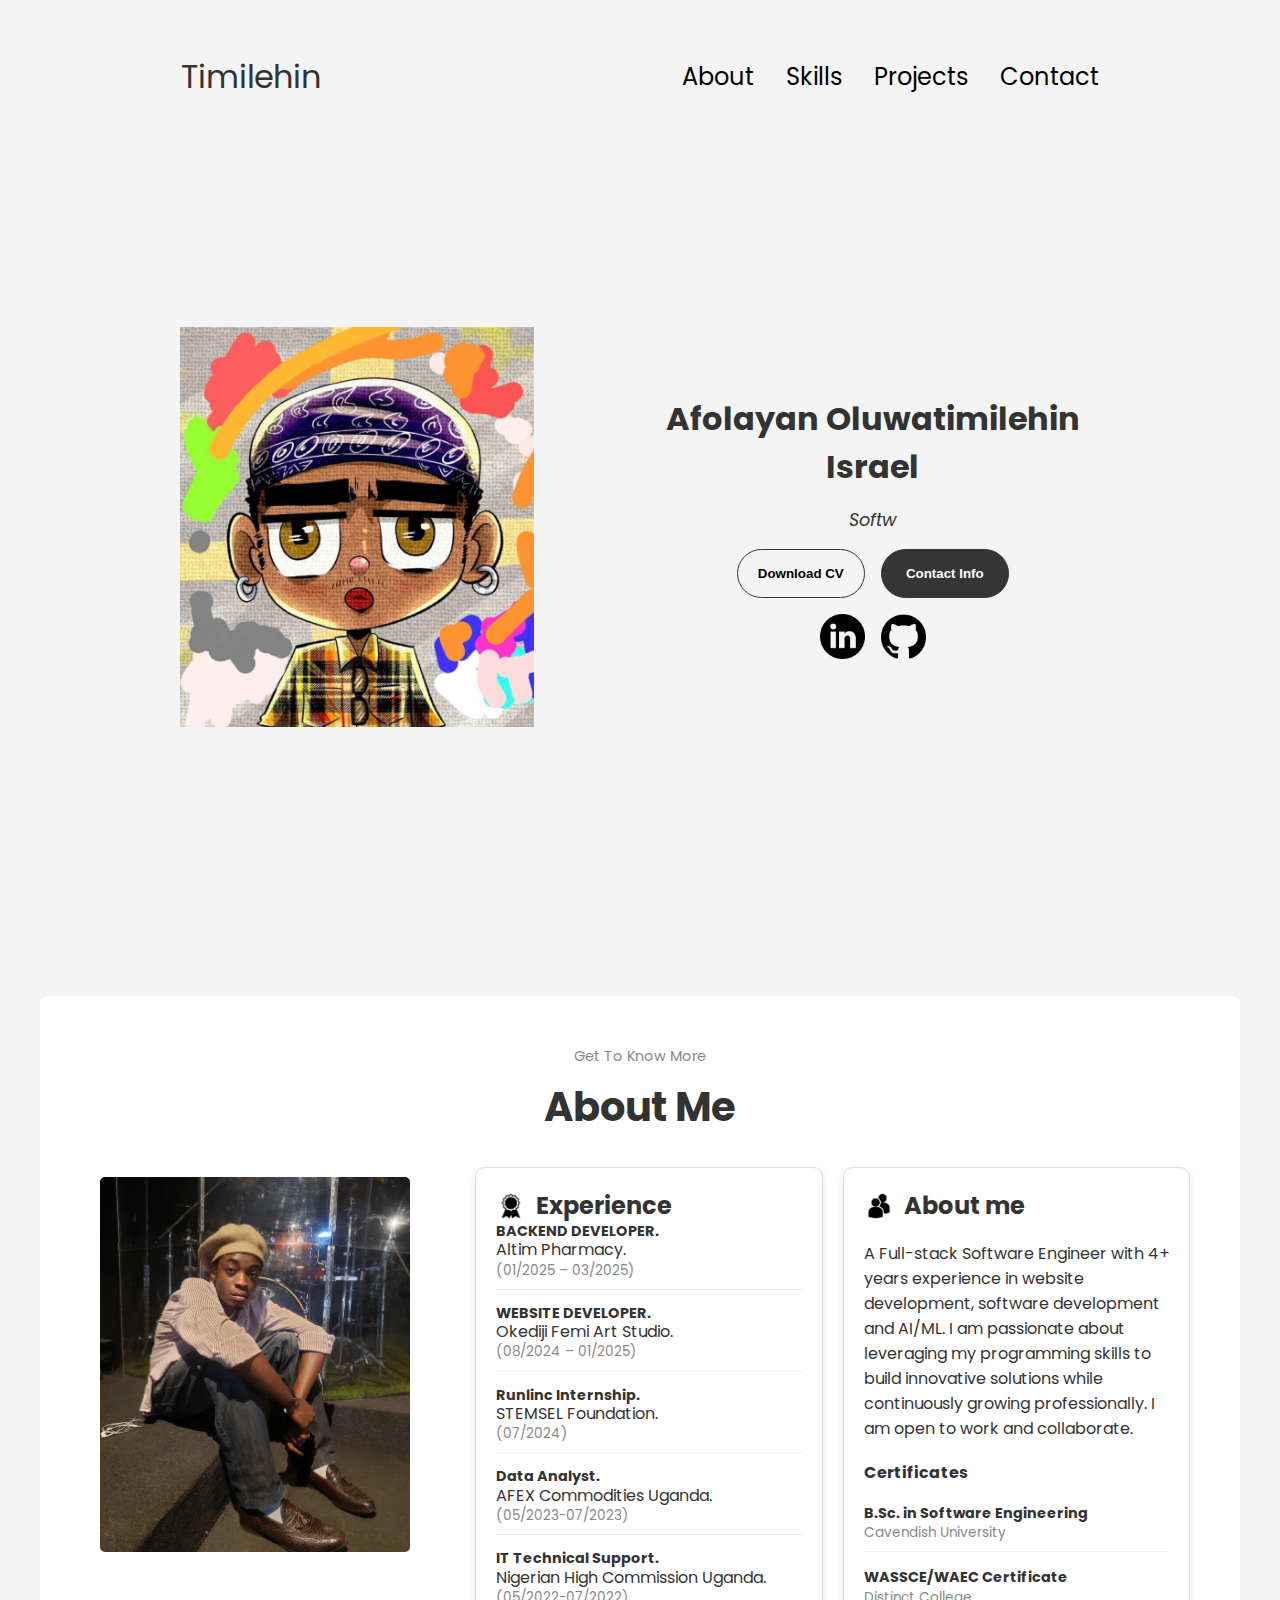
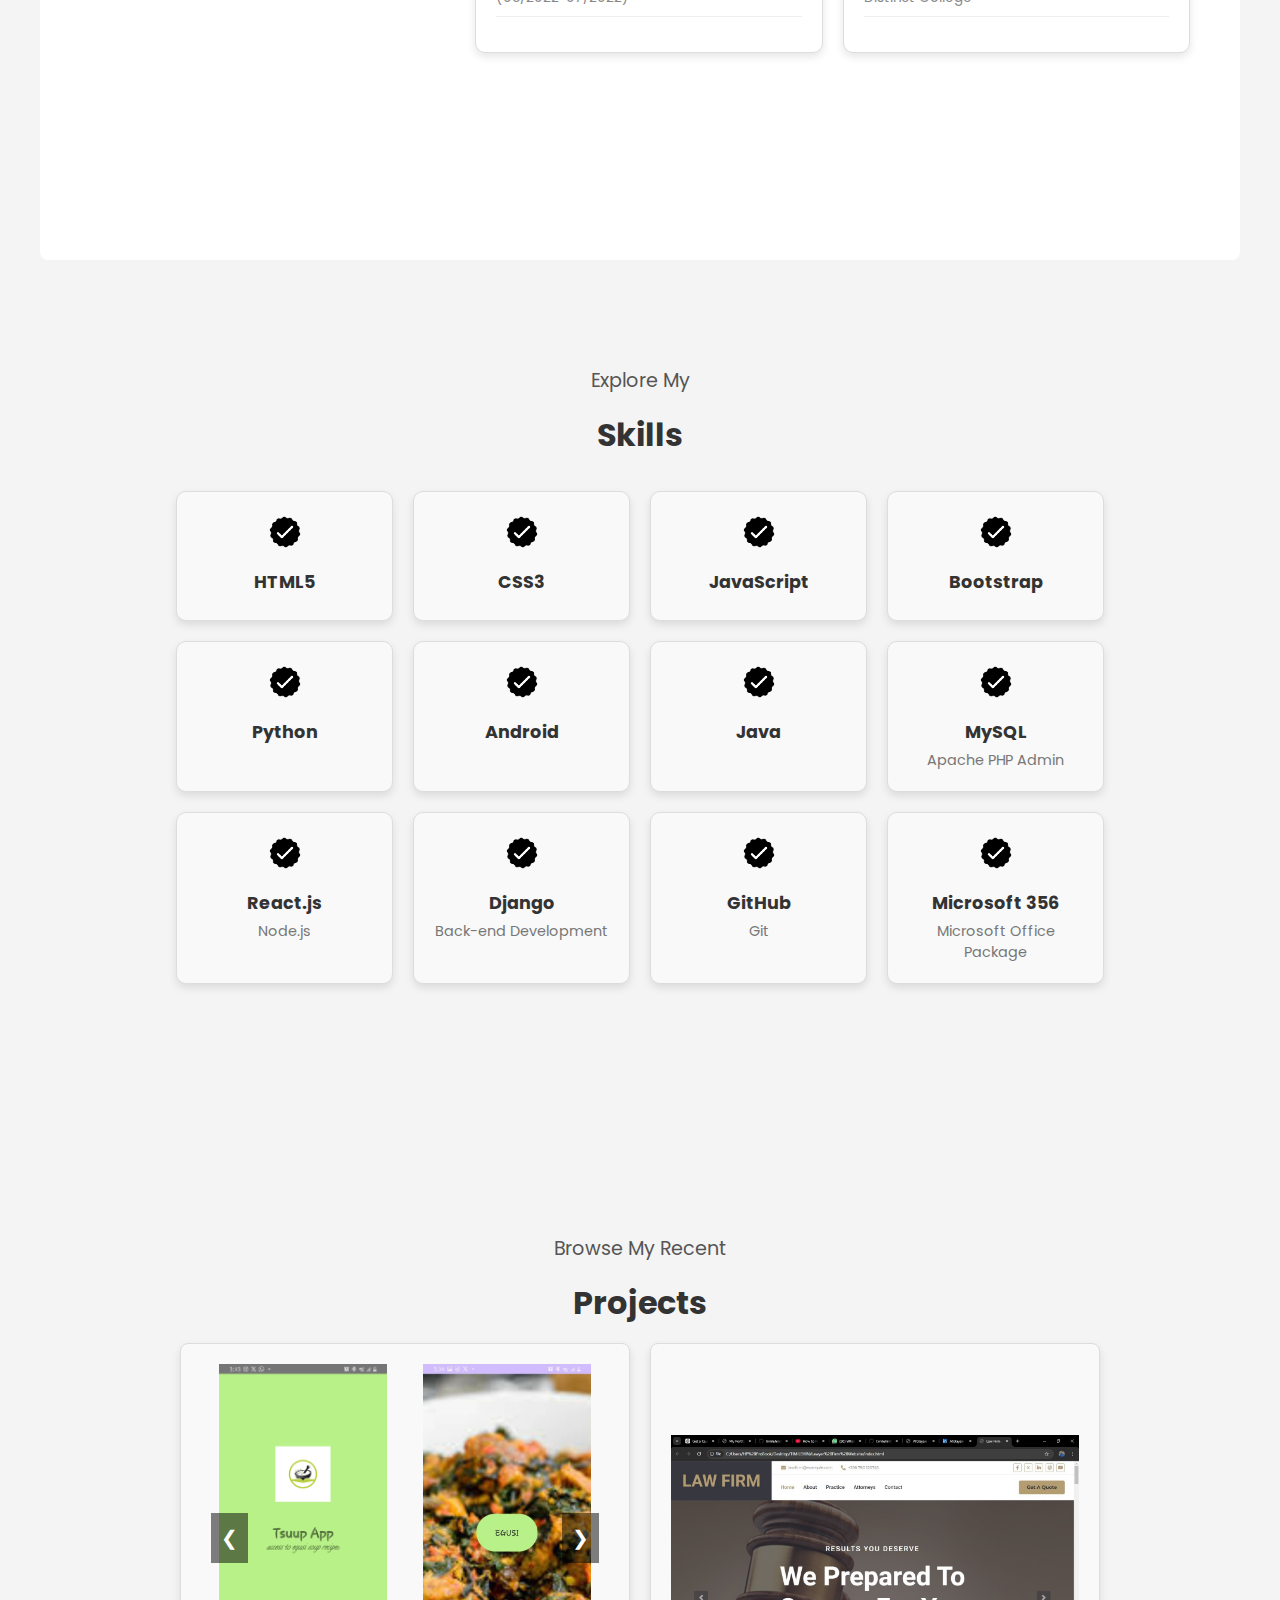
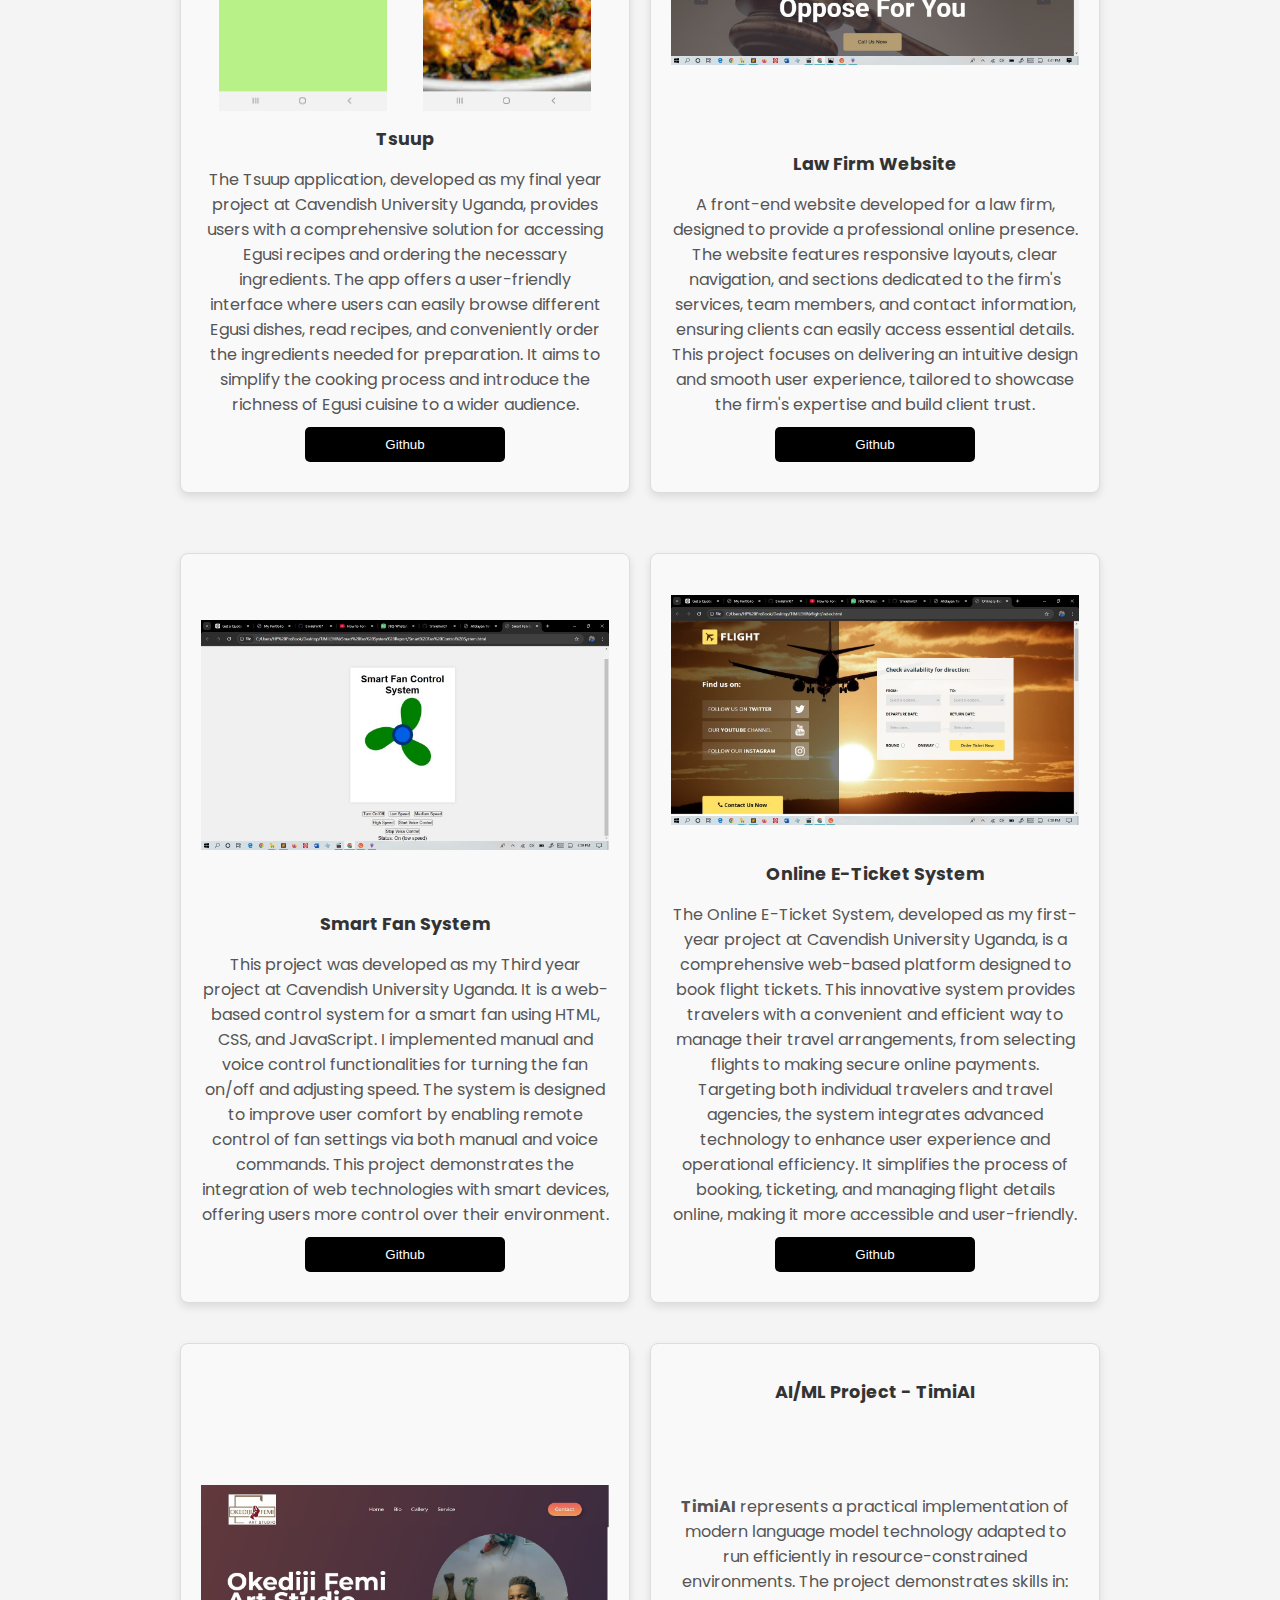
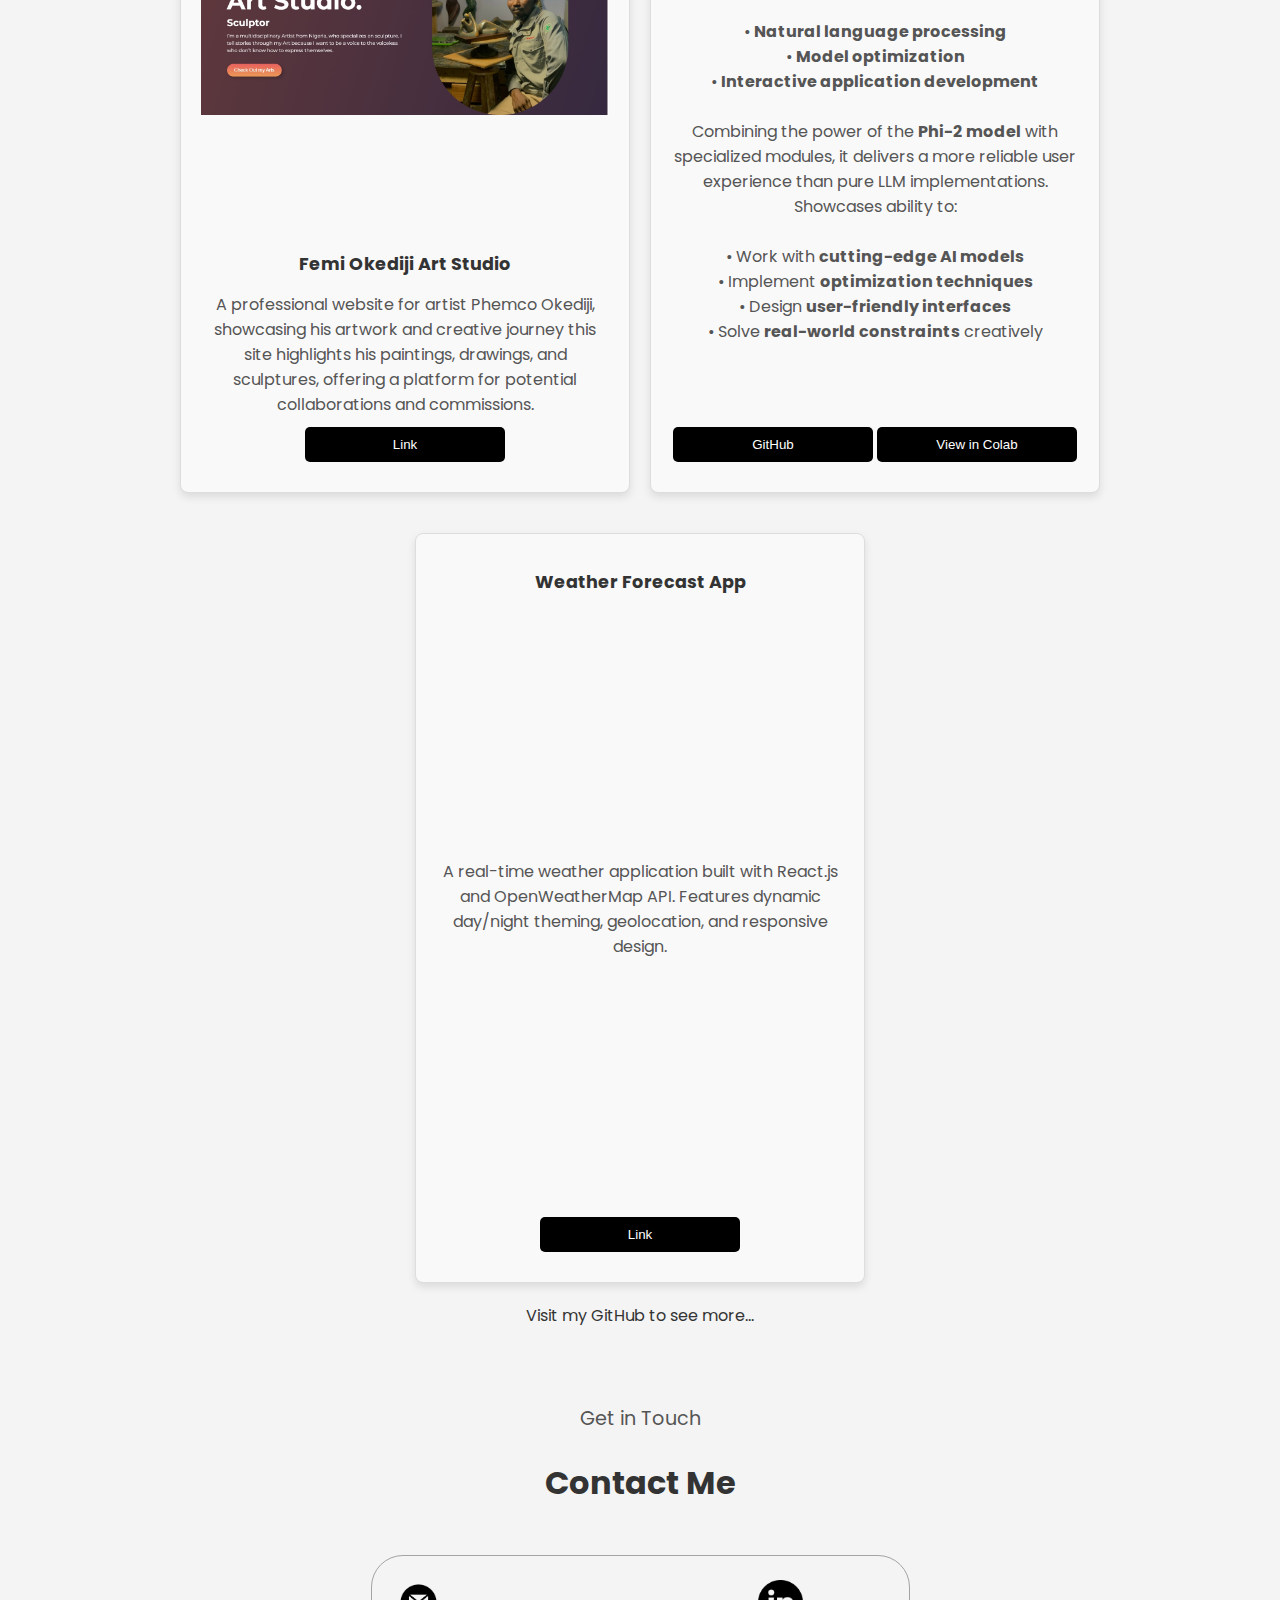
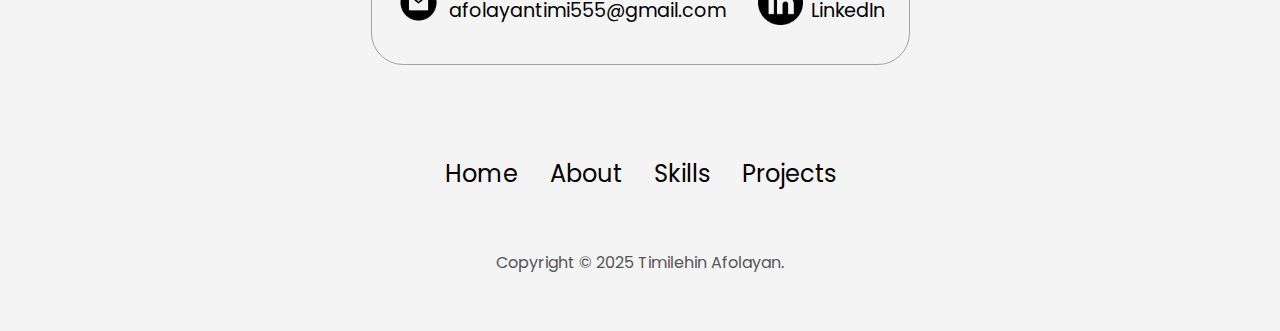
==== commit 73883d86: "Update index.html" ====
--- a/index.html
+++ b/index.html
@@ -336,7 +336,8 @@
           <button class="projects__button" onclick="window.open('https://timilehin07.github.io/Okediji-Femi-Art-Studio/', '_blank')">Link</button>
         </div>
       </div>
-      <!-- Project 5 -->
+    
+      <!-- Project 6 -->
       <div class="projects__item">
   <h2 class="projects__subtitle">AI/ML Project - TimiAI</h2>
   <p class="projects__description">
@@ -357,6 +358,21 @@
     <button class="projects__button" onclick="window.open('https://colab.research.google.com/drive/1zbUx5nFk5UYaAvkDjoRs9GEB3gWmhMBe', '_blank')">View in Colab</button>
   </div>
 </div>
+    
+    <!-- Project 7 -->
+      <div class="projects__item">
+  <h2 class="projects__subtitle">Weather Forecast App</h2>
+  <p class="projects__description">
+    A real-time weather application built with React.js and OpenWeatherMap API. 
+    Features dynamic day/night theming, geolocation, and responsive design.
+  </p>
+  <div class="projects__button-container">
+    <button class="projects__button" 
+            onclick="window.open('https://weather-forecast-app-inky.vercel.app/', '_blank')">
+      Link
+    </button>
+  </div>
+ </div>
     </div>
     </div>
   </div>
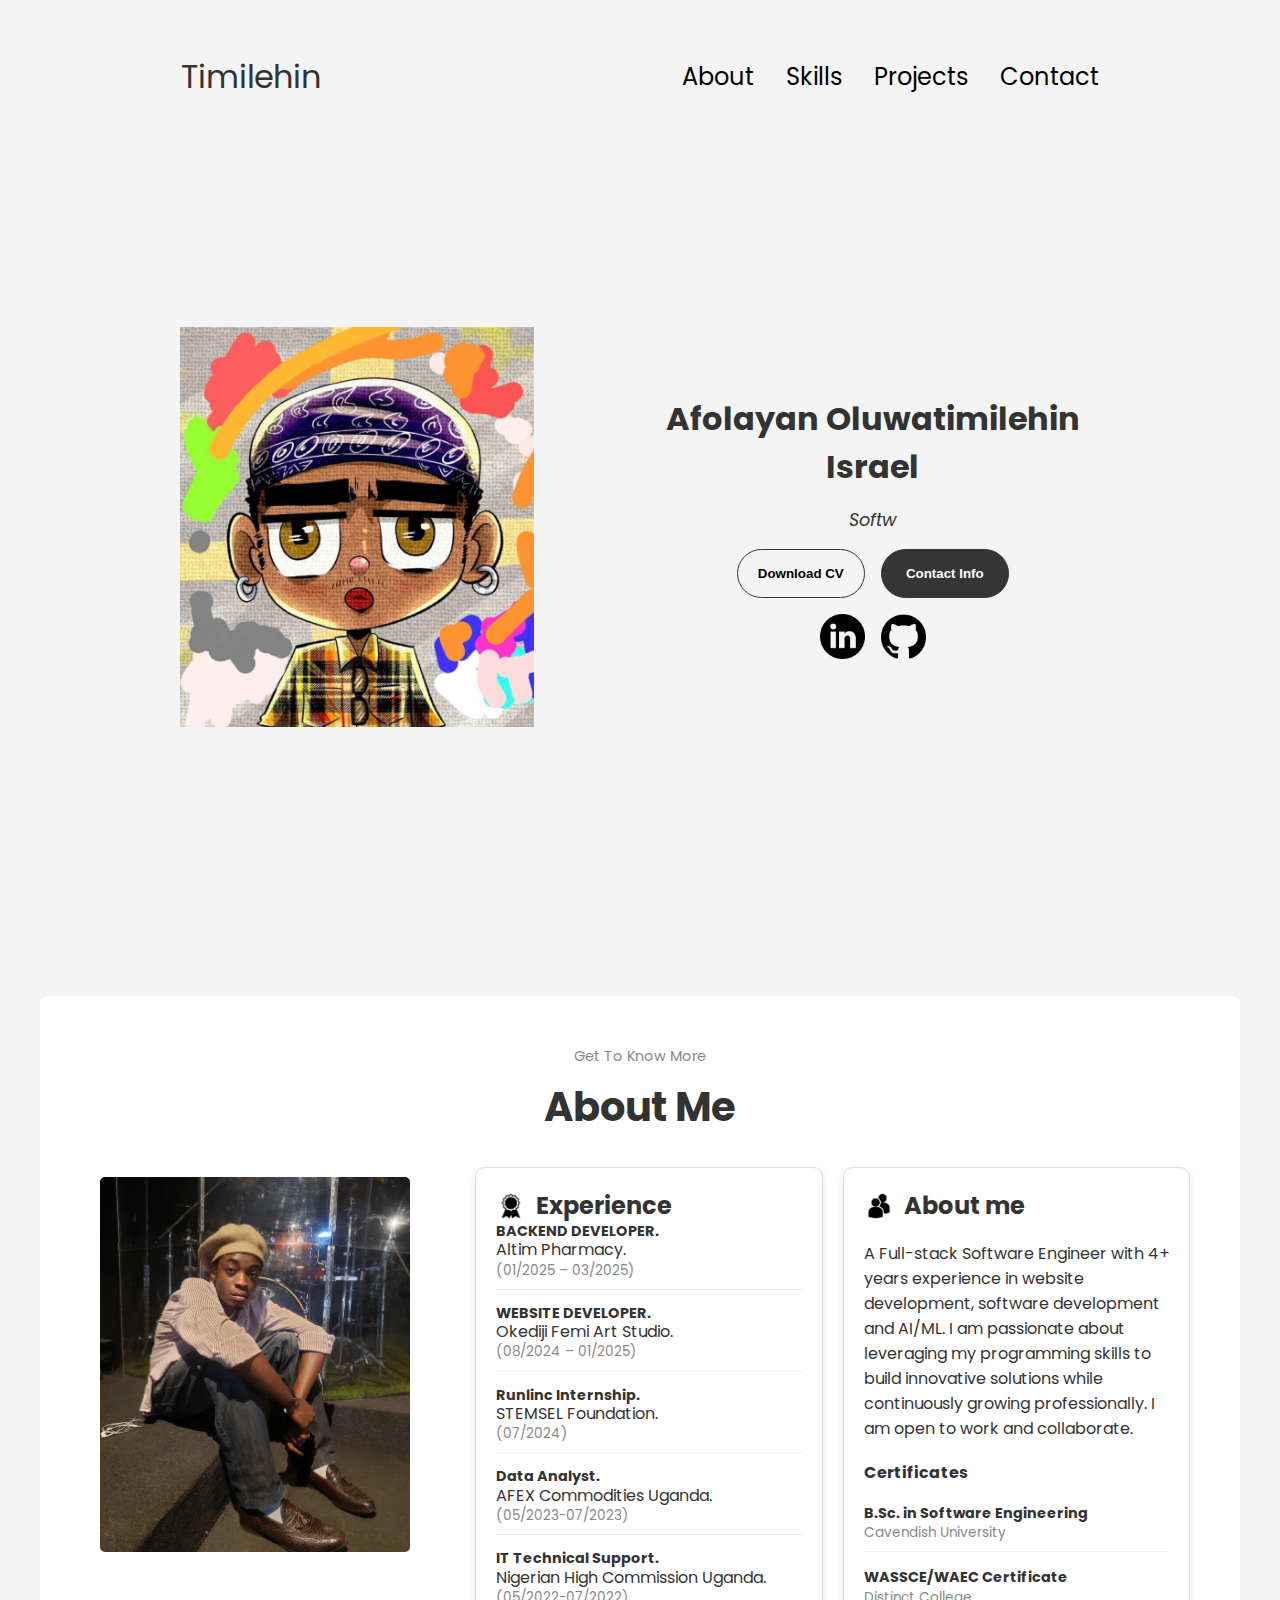
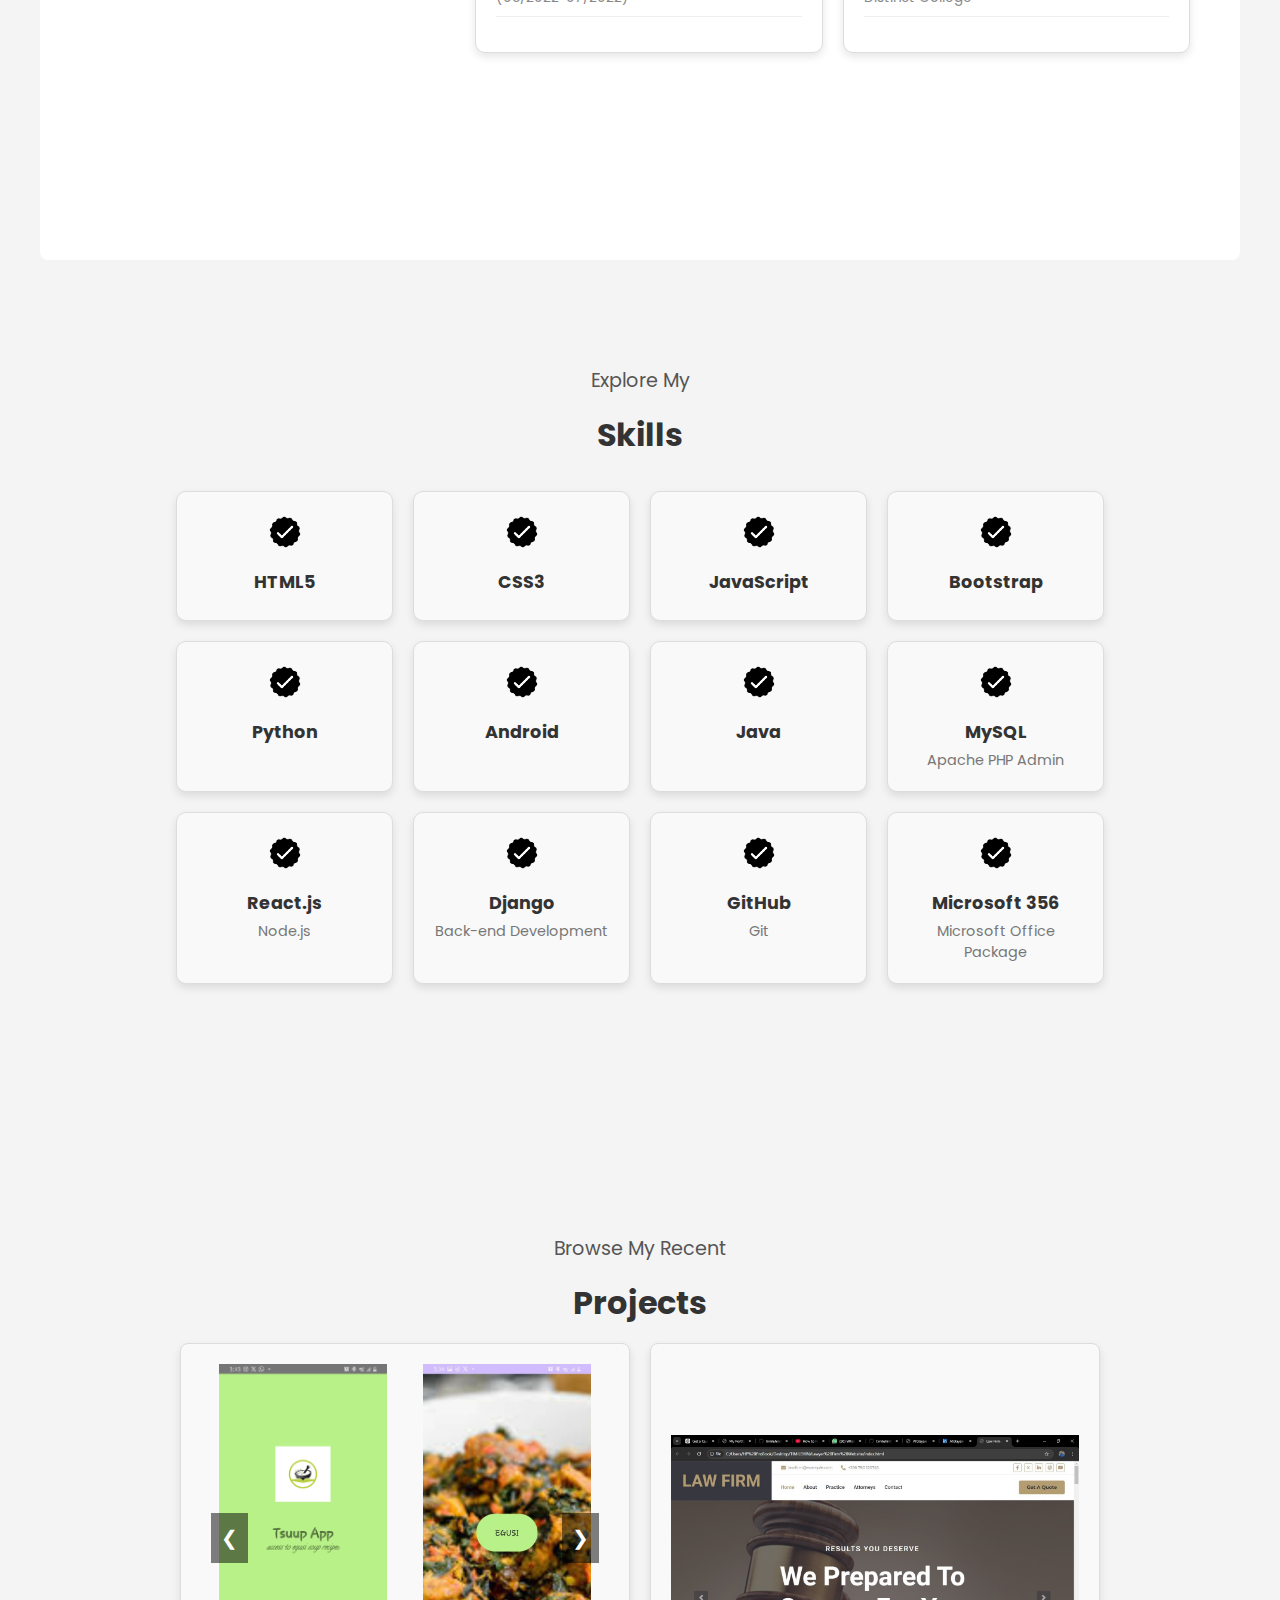
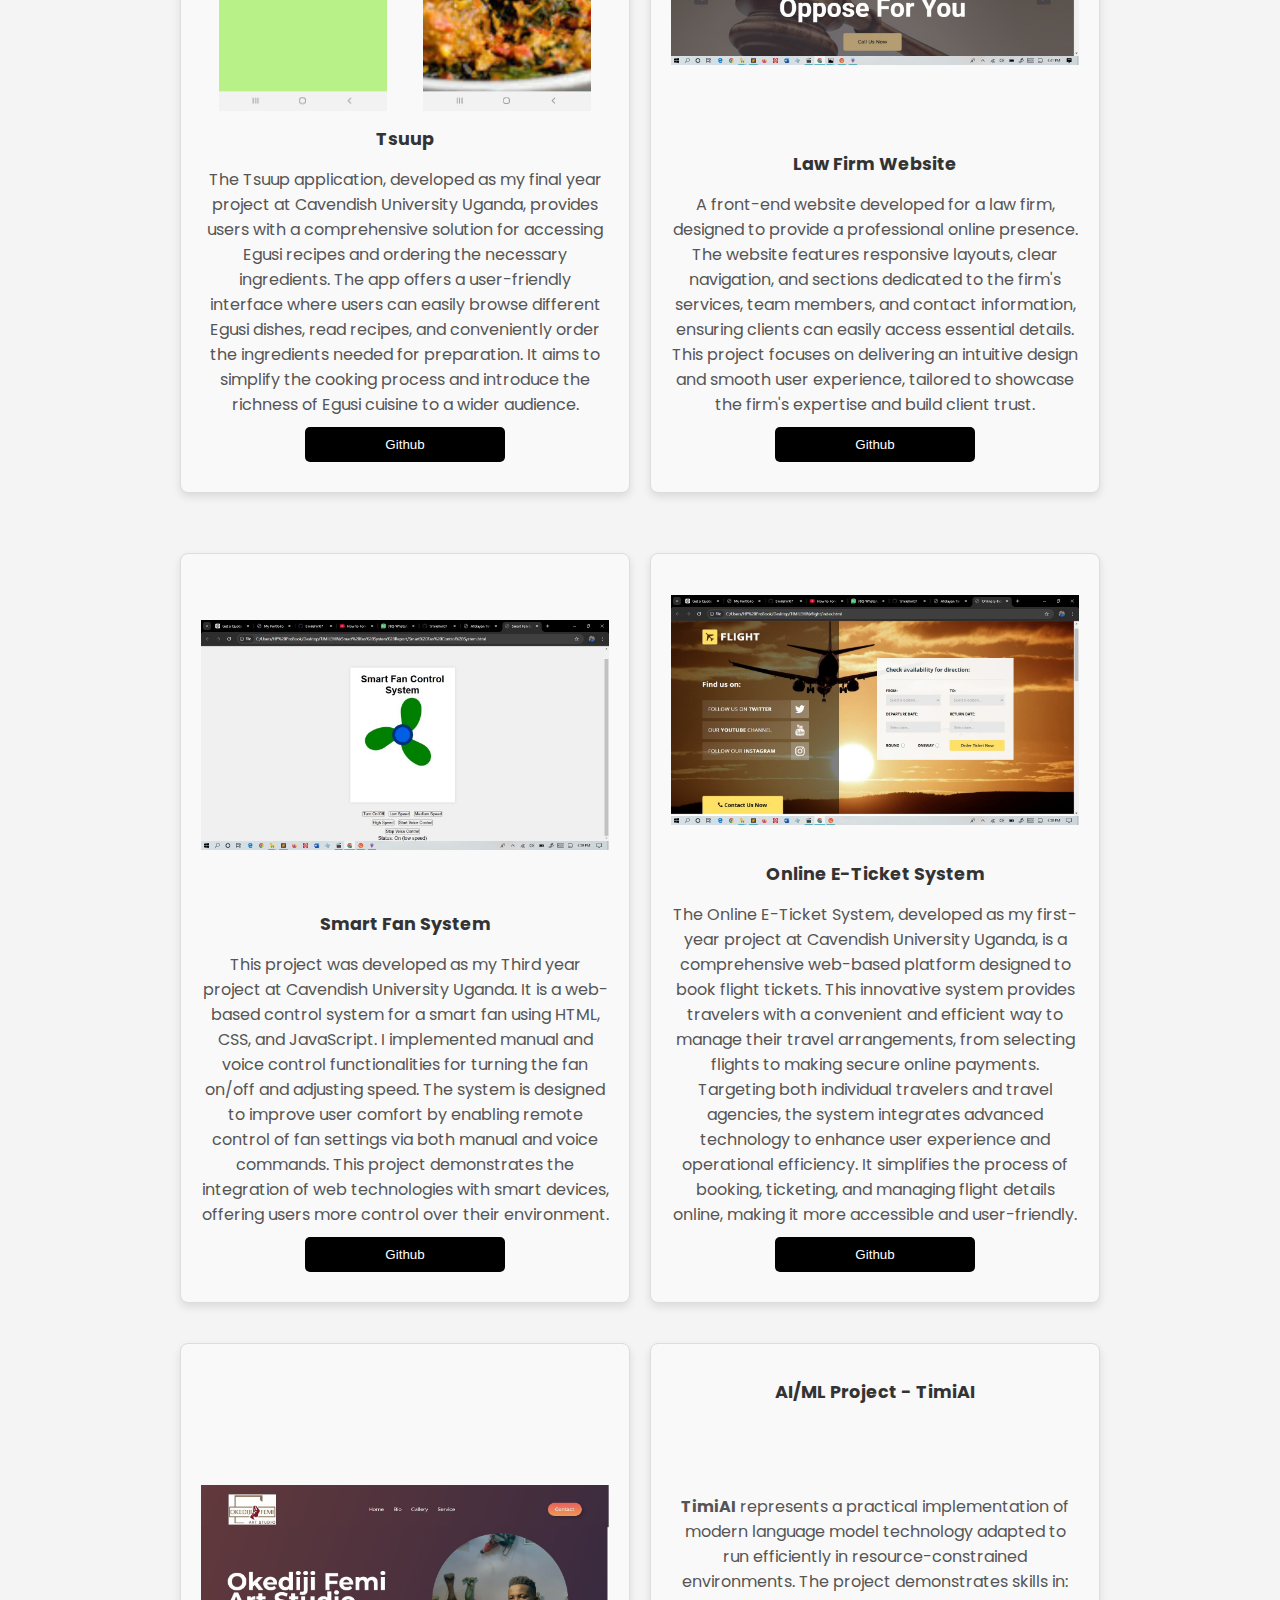
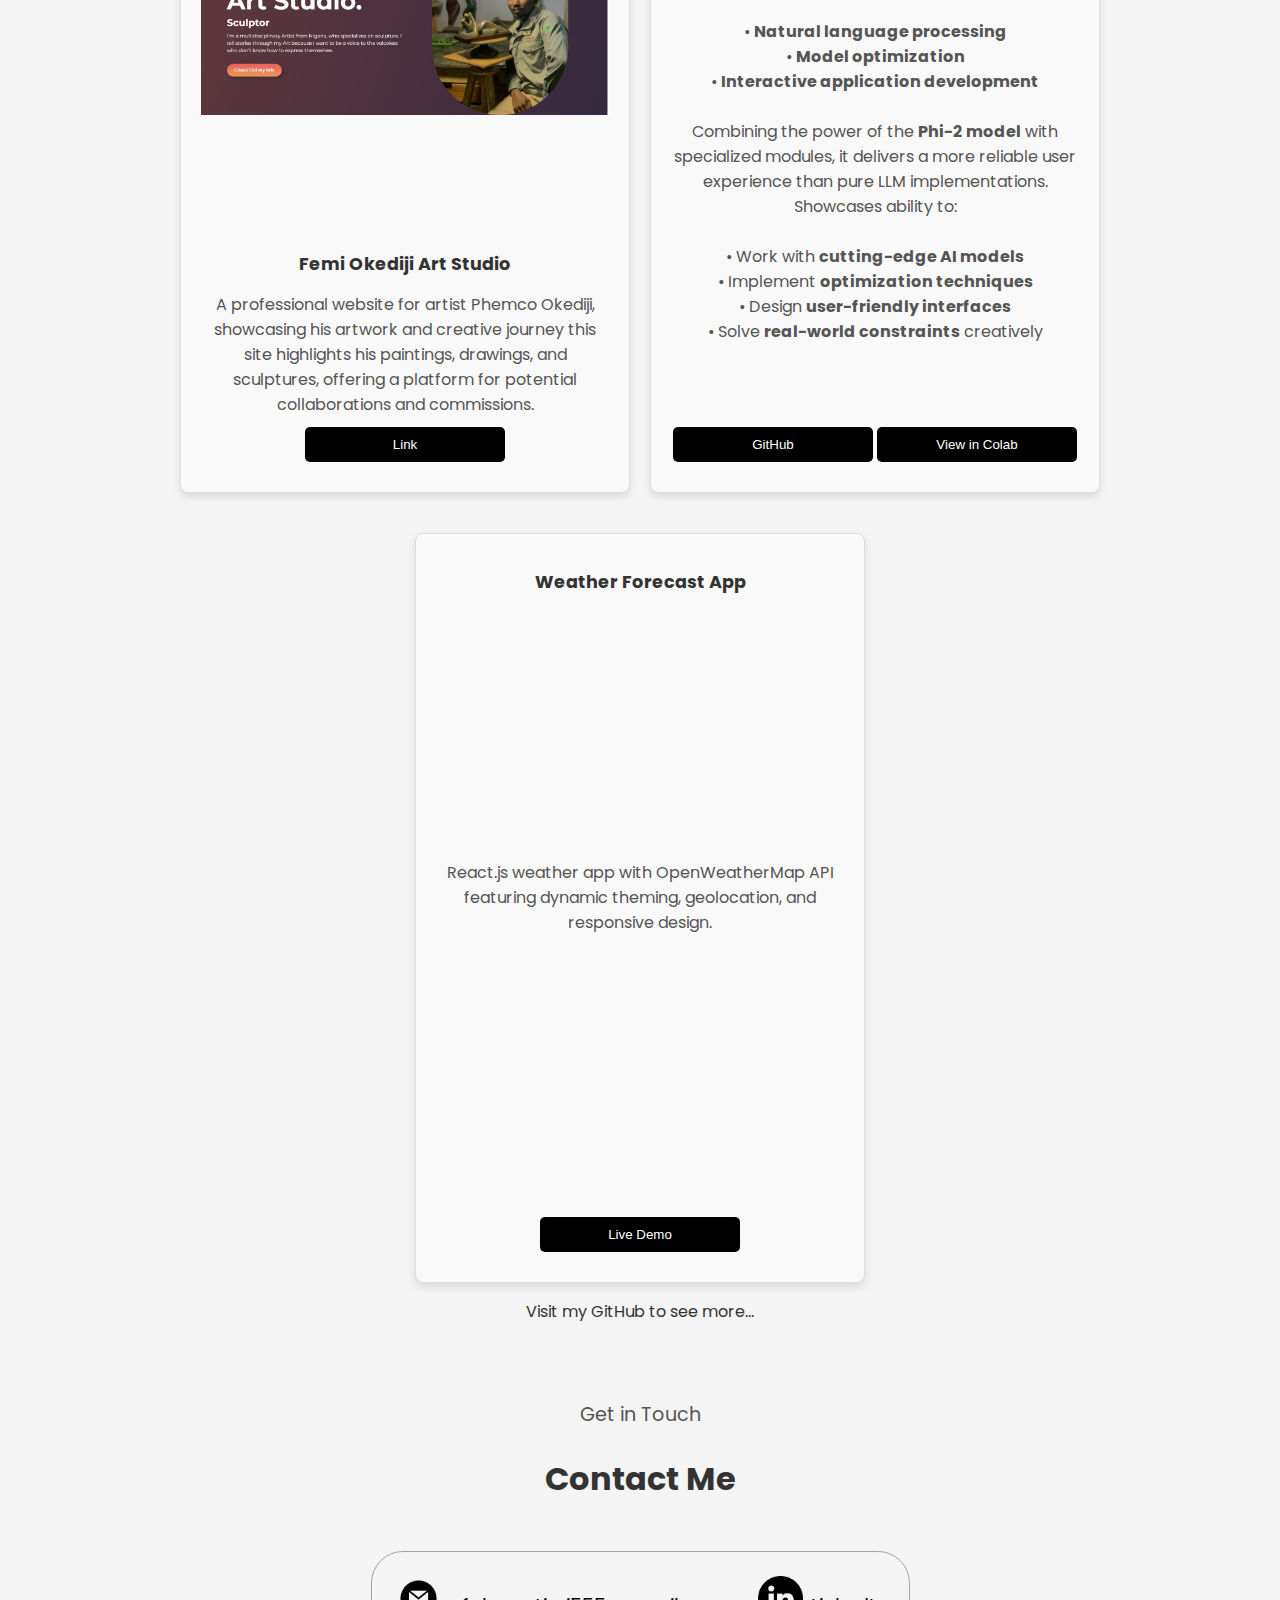
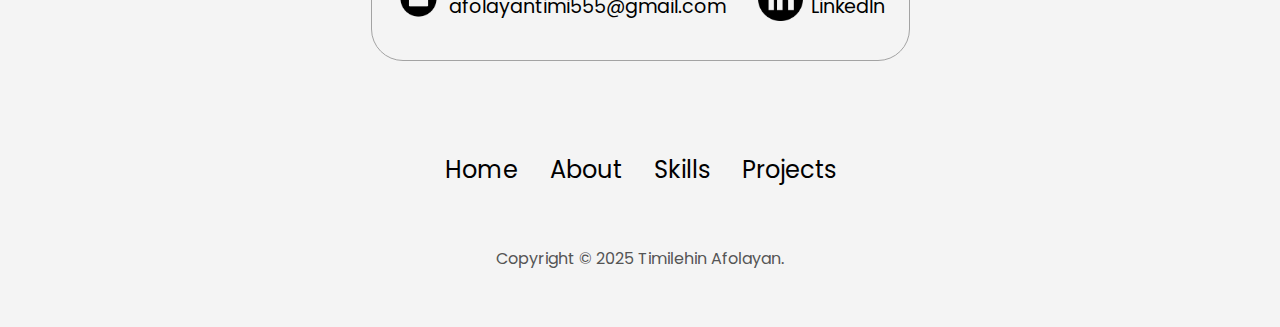
==== commit f3be7199: "Update index.html" ====
--- a/index.html
+++ b/index.html
@@ -360,19 +360,18 @@
 </div>
     
     <!-- Project 7 -->
-      <div class="projects__item">
-  <h2 class="projects__subtitle">Weather Forecast App</h2>
-  <p class="projects__description">
-    A real-time weather application built with React.js and OpenWeatherMap API. 
-    Features dynamic day/night theming, geolocation, and responsive design.
+      <div class="projects__item" style="margin-bottom: 1rem;">
+  <h2 class="projects__subtitle" style="margin-bottom: 0.5rem;">Weather Forecast App</h2>
+  <p class="projects__description" style="margin-bottom: 1rem;">
+    React.js weather app with OpenWeatherMap API featuring dynamic theming, geolocation, and responsive design.
   </p>
   <div class="projects__button-container">
     <button class="projects__button" 
-            onclick="window.open('https://weather-forecast-app-inky.vercel.app/', '_blank')">
-      Link
+            onclick="window.open('https://your-url.vercel.app', '_blank')">
+      Live Demo
     </button>
   </div>
- </div>
+</div>
     </div>
     </div>
   </div>
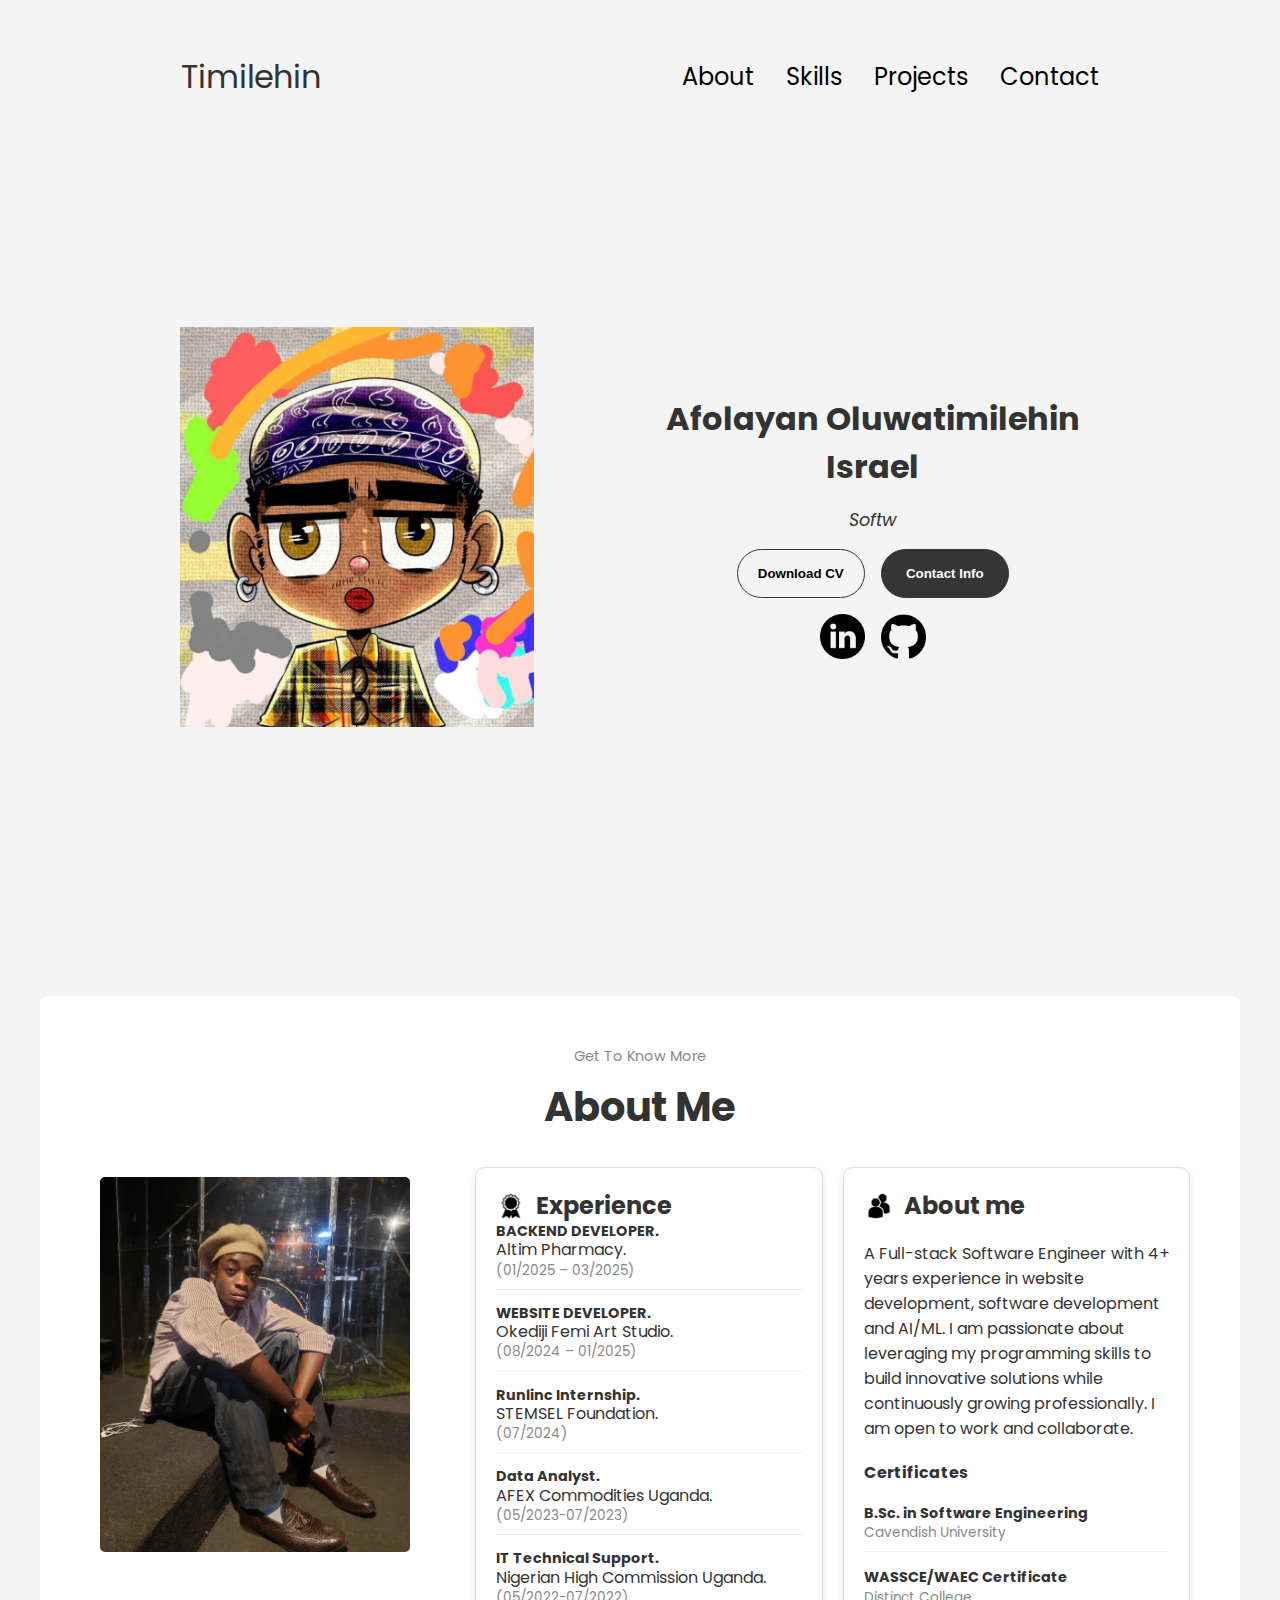
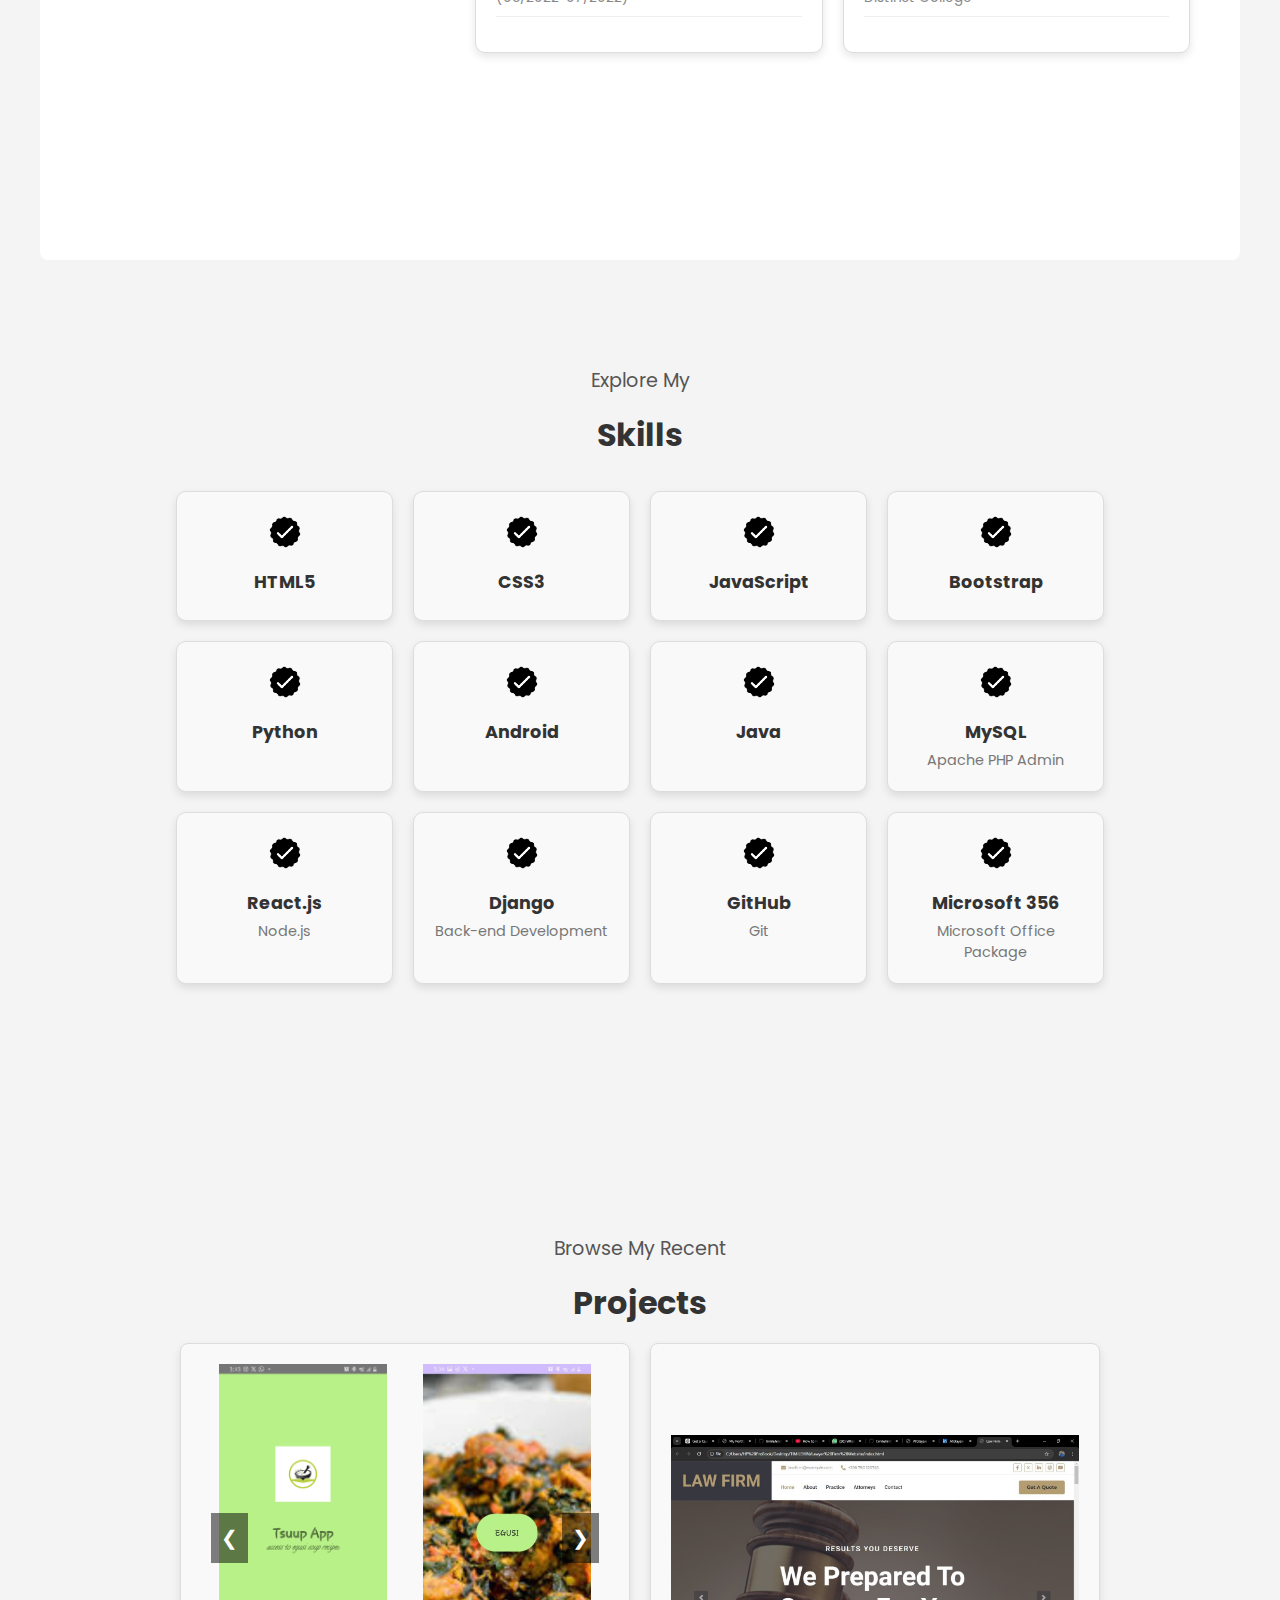
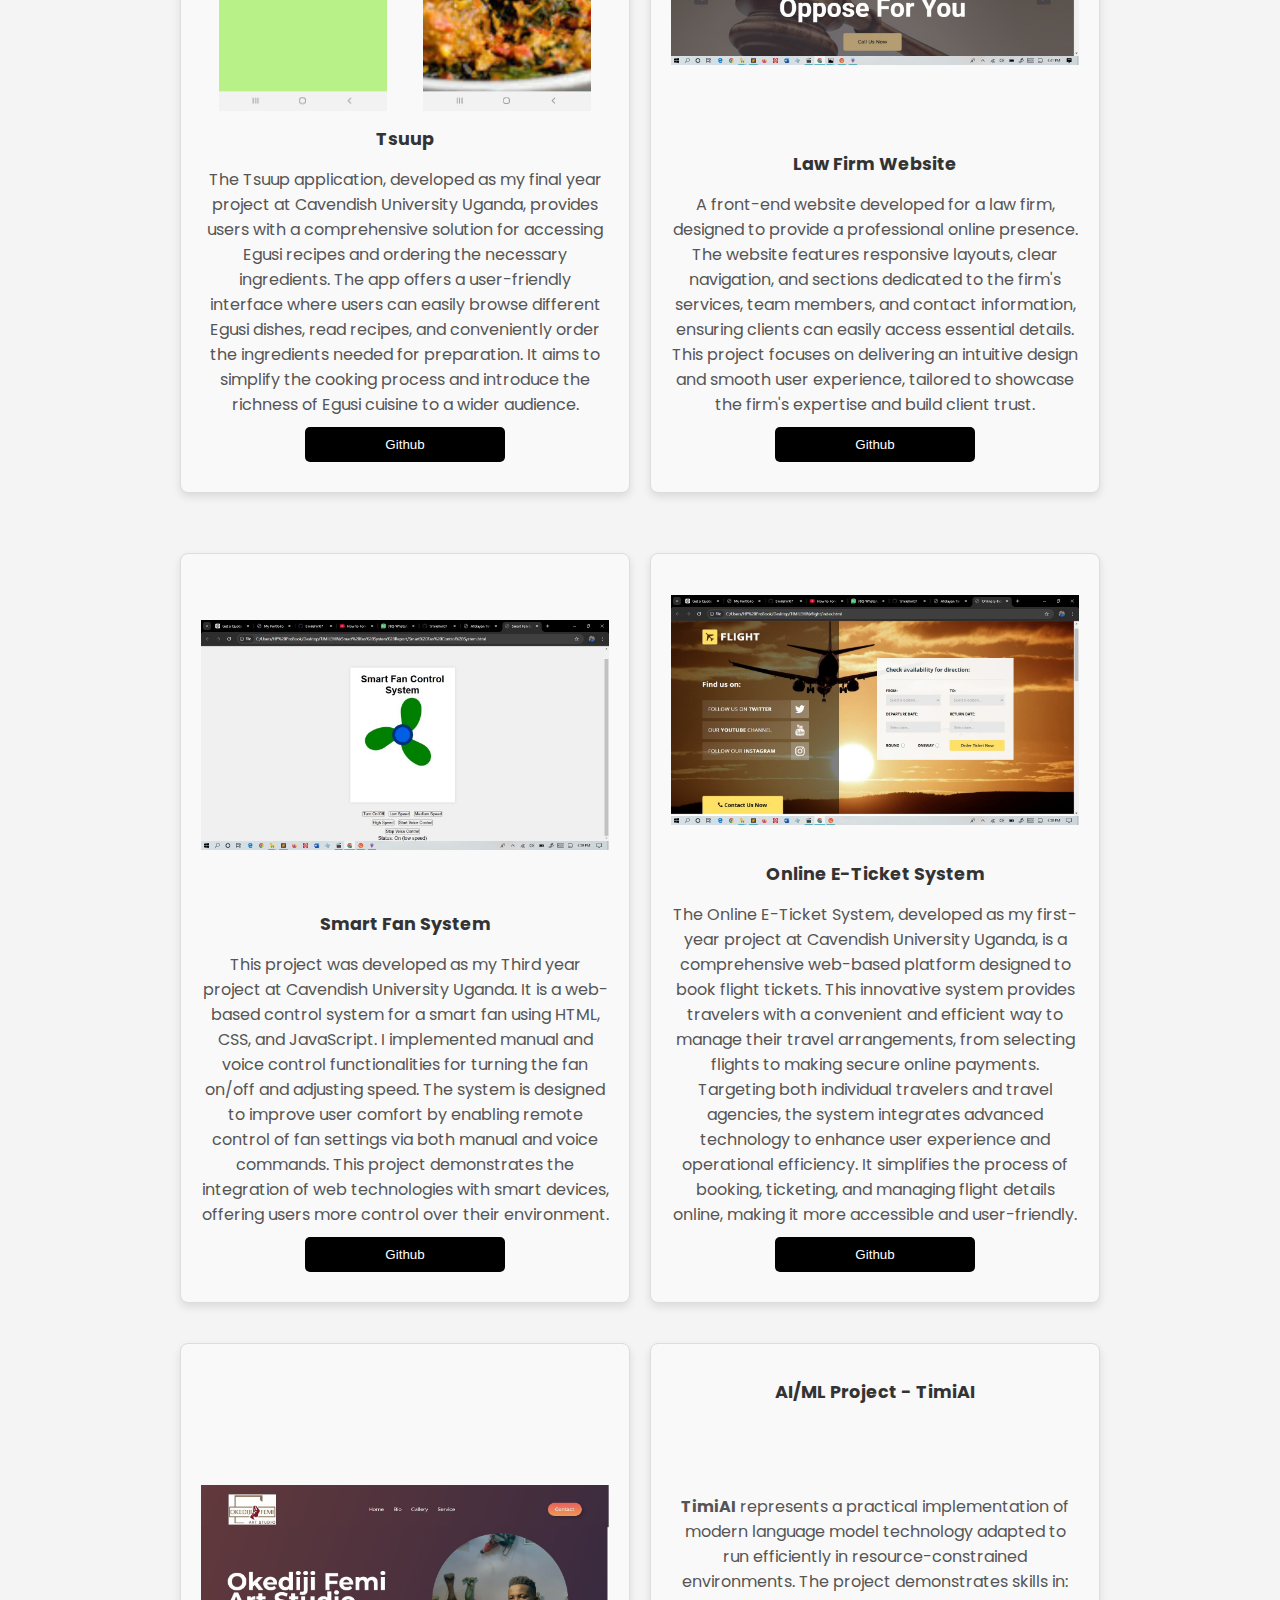
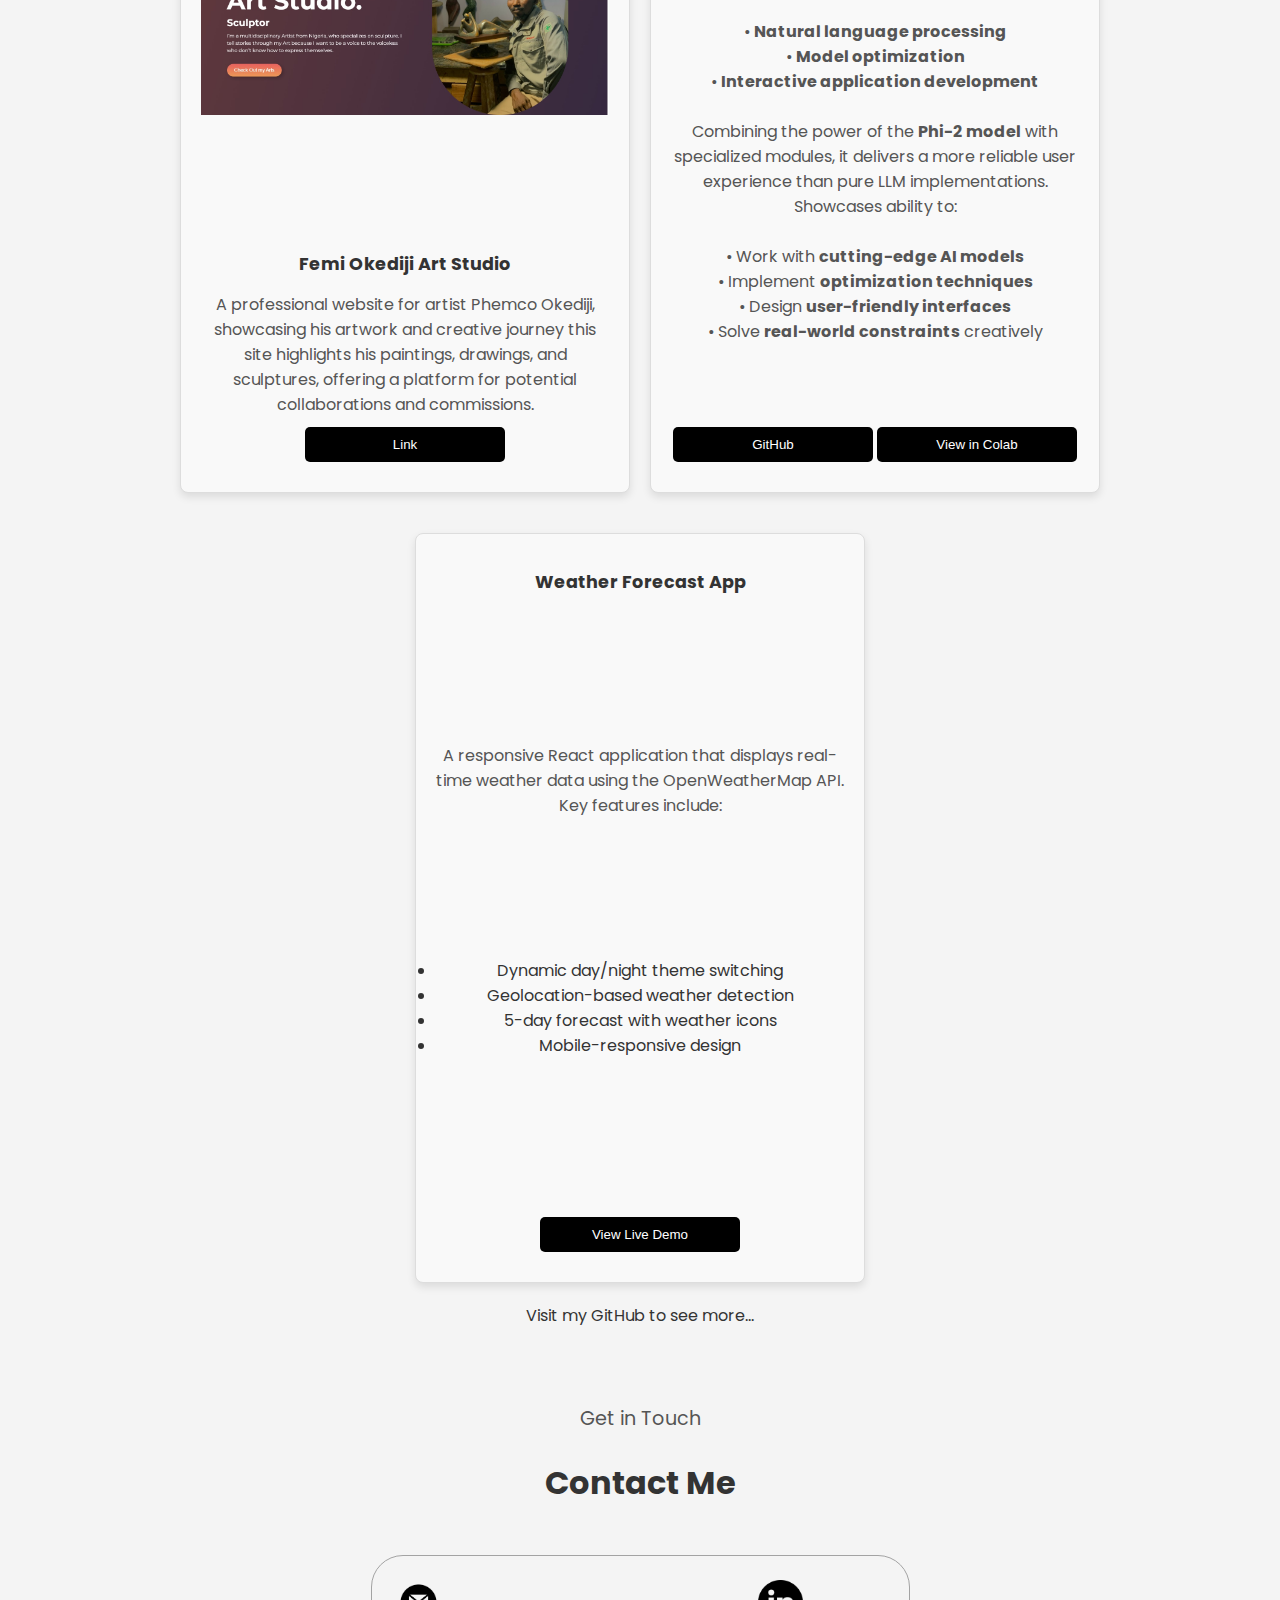
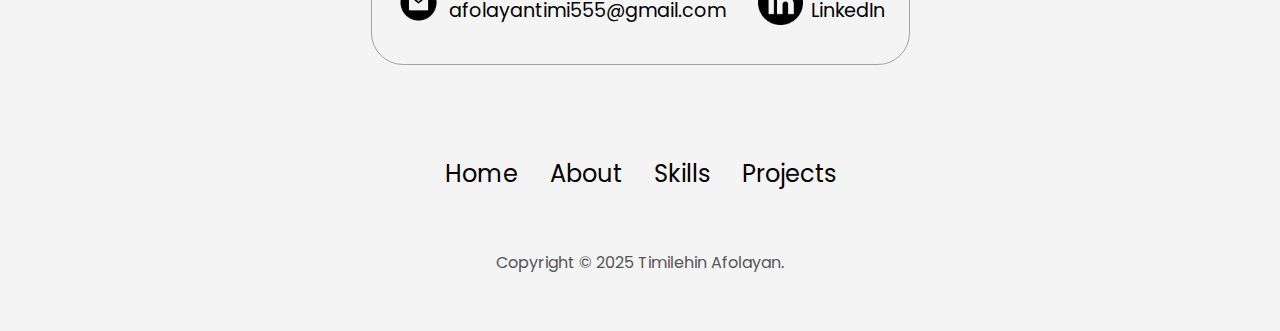
==== commit 41c80288: "Update index.html" ====
--- a/index.html
+++ b/index.html
@@ -360,15 +360,22 @@
 </div>
     
     <!-- Project 7 -->
-      <div class="projects__item" style="margin-bottom: 1rem;">
-  <h2 class="projects__subtitle" style="margin-bottom: 0.5rem;">Weather Forecast App</h2>
-  <p class="projects__description" style="margin-bottom: 1rem;">
-    React.js weather app with OpenWeatherMap API featuring dynamic theming, geolocation, and responsive design.
+      <div class="projects__item">
+  <h2 class="projects__subtitle">Weather Forecast App</h2>
+  <p class="projects__description">
+    A responsive React application that displays real-time weather data using the OpenWeatherMap API. 
+    Key features include:
   </p>
+  <ul style="margin-top: 0.5rem; margin-bottom: 1rem;">
+    <li>Dynamic day/night theme switching</li>
+    <li>Geolocation-based weather detection</li>
+    <li>5-day forecast with weather icons</li>
+    <li>Mobile-responsive design</li>
+  </ul>
   <div class="projects__button-container">
     <button class="projects__button" 
             onclick="window.open('https://your-url.vercel.app', '_blank')">
-      Live Demo
+      View Live Demo
     </button>
   </div>
 </div>
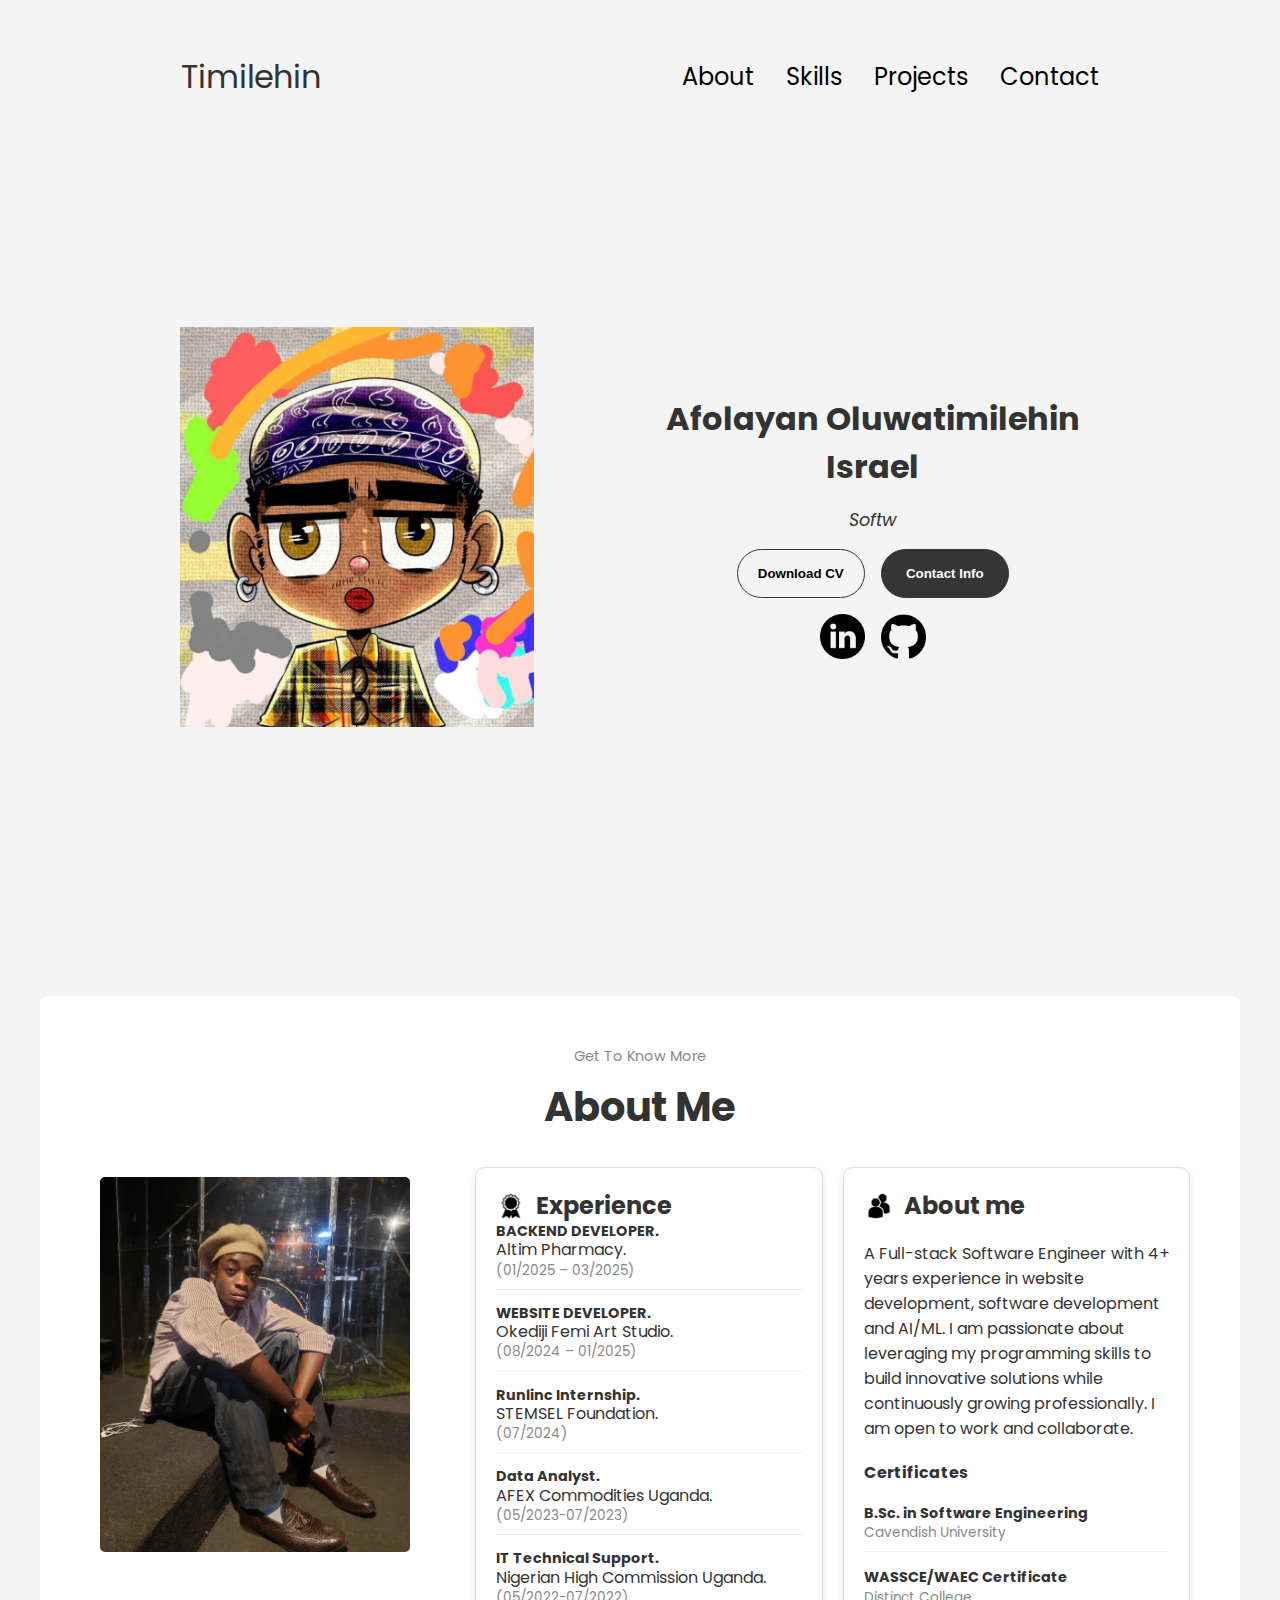
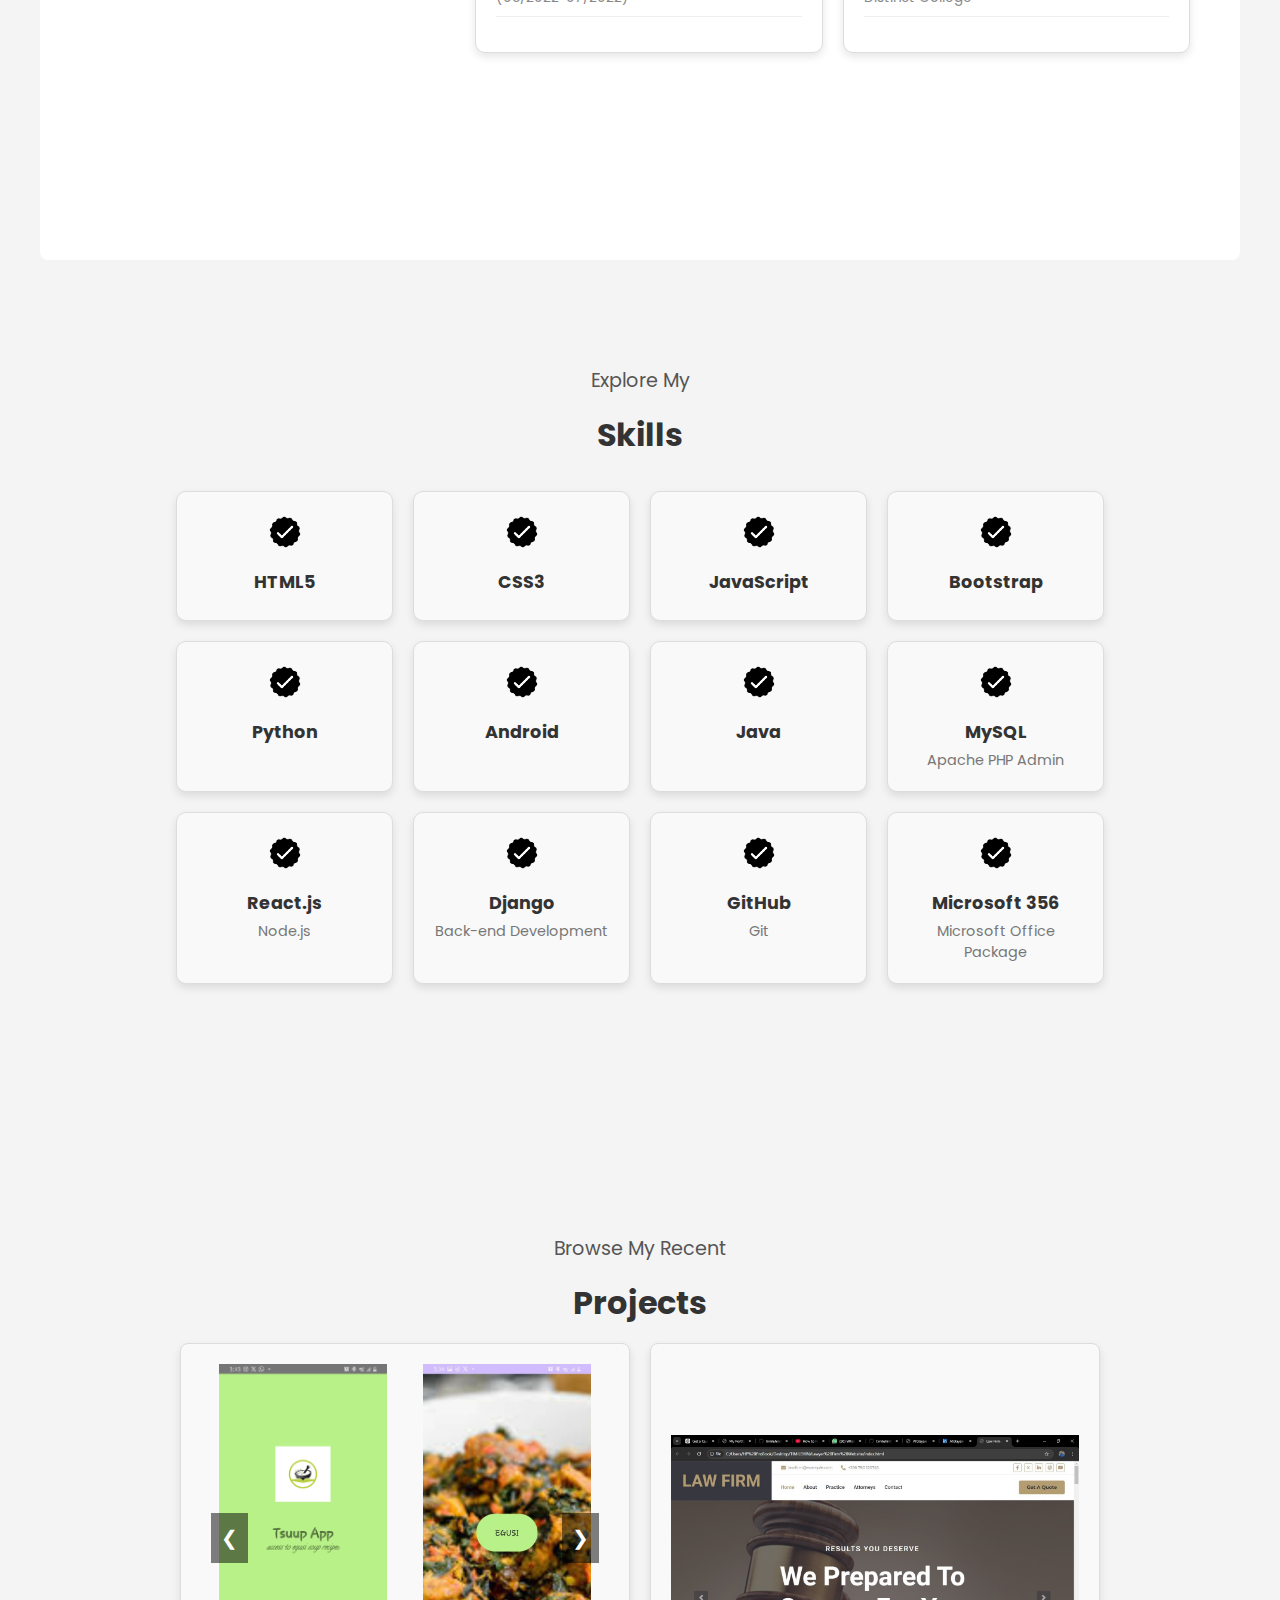
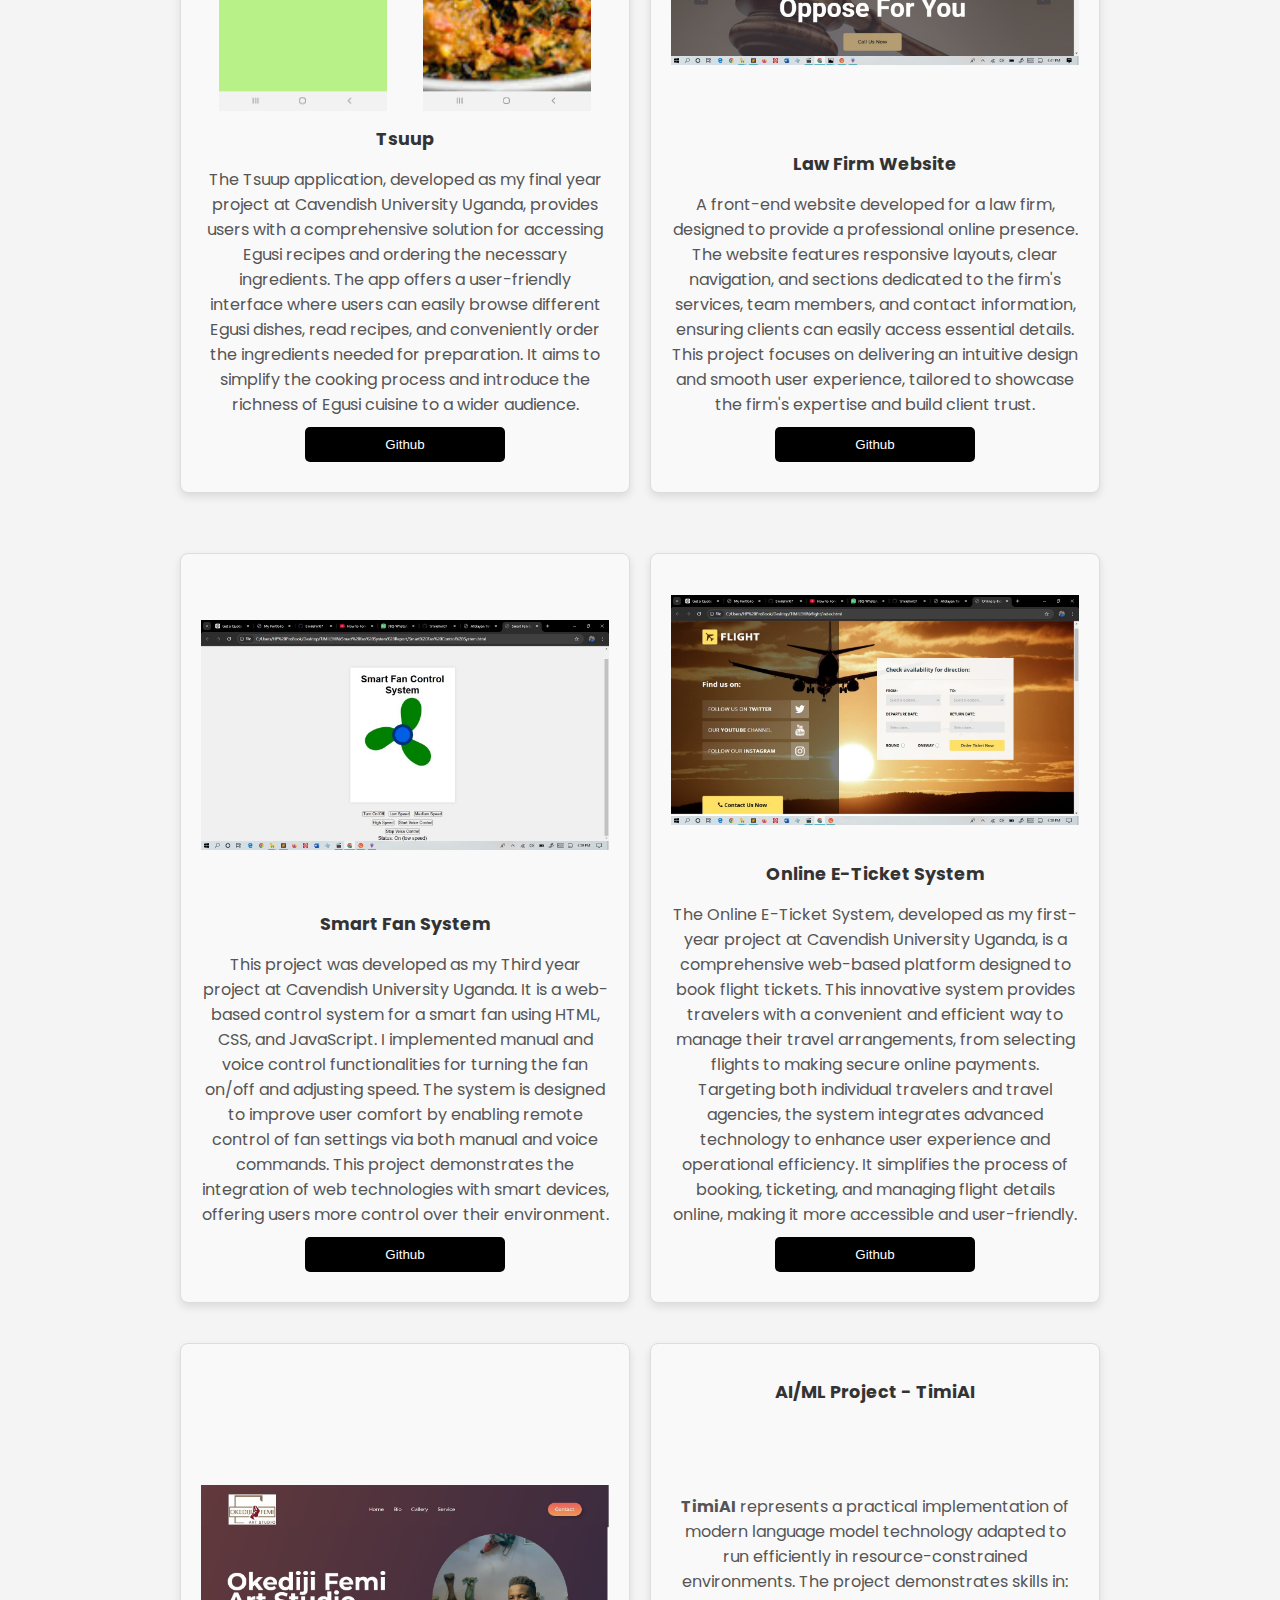
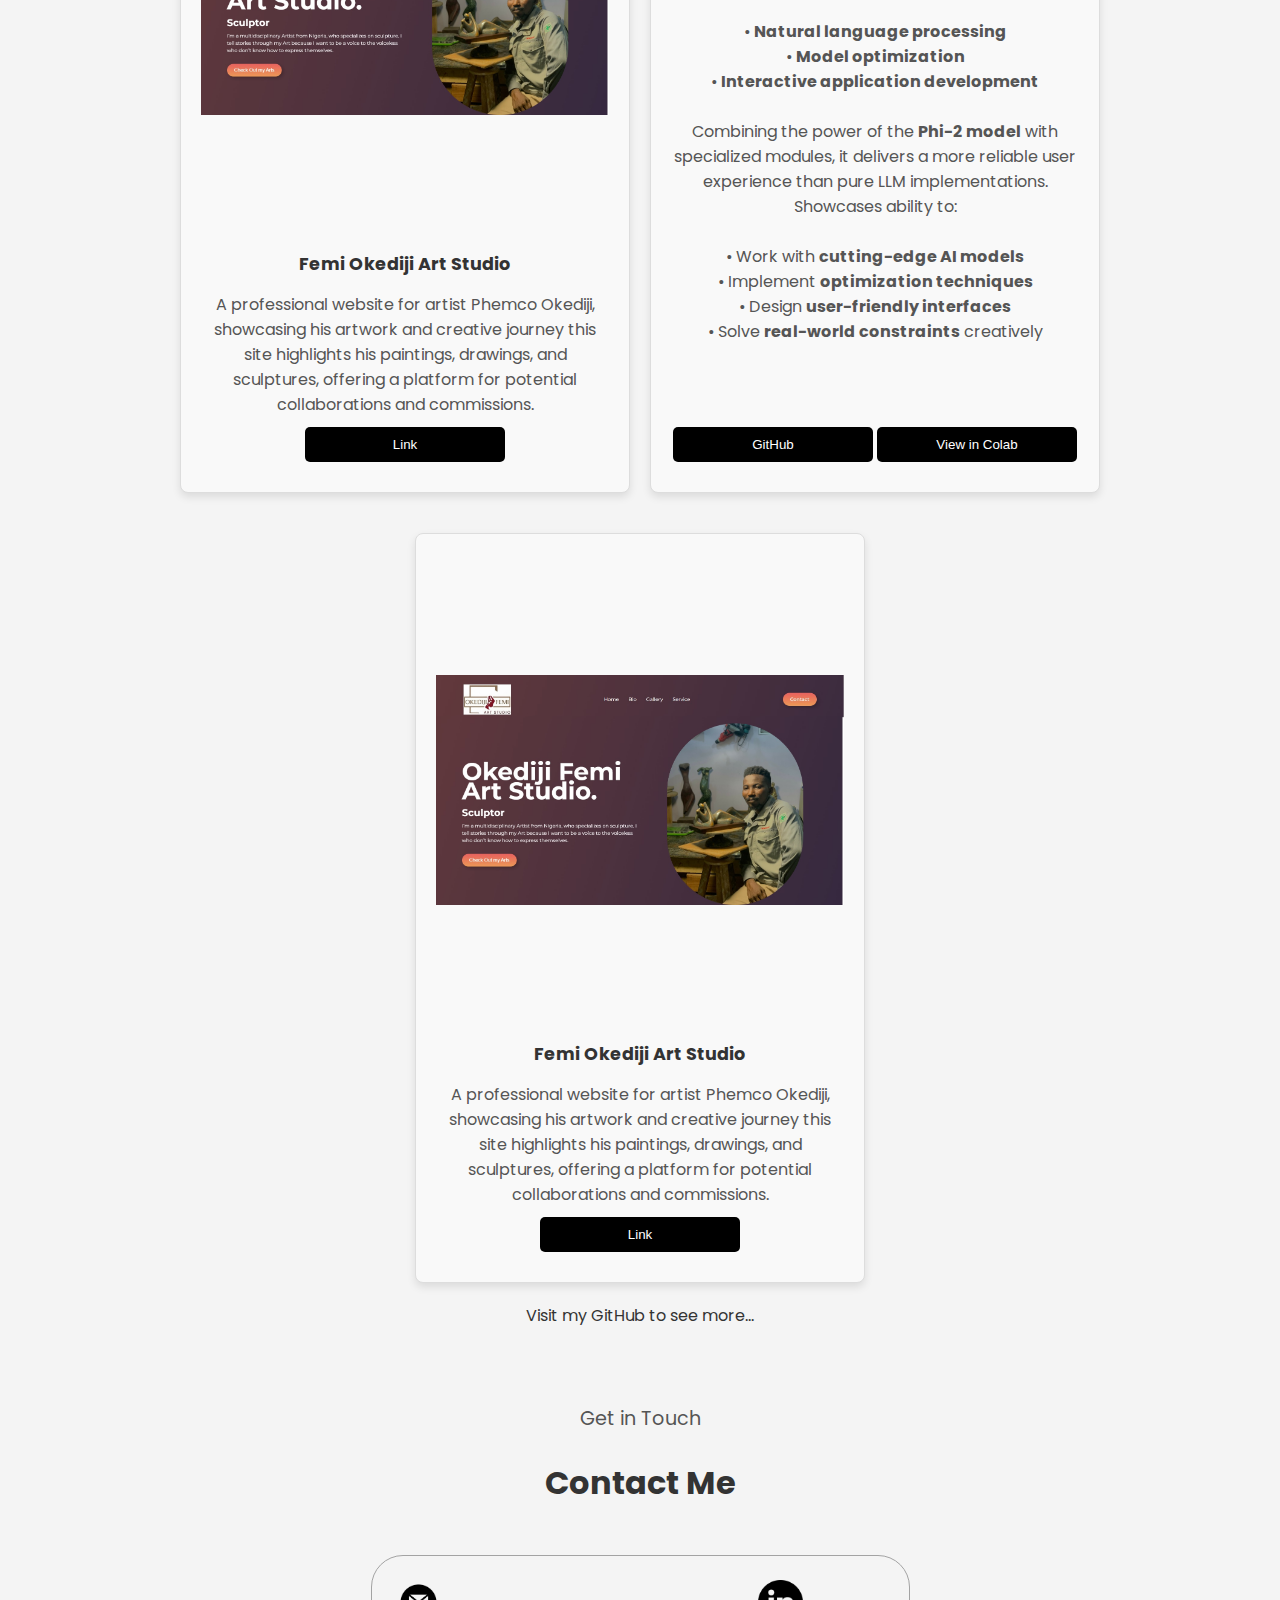
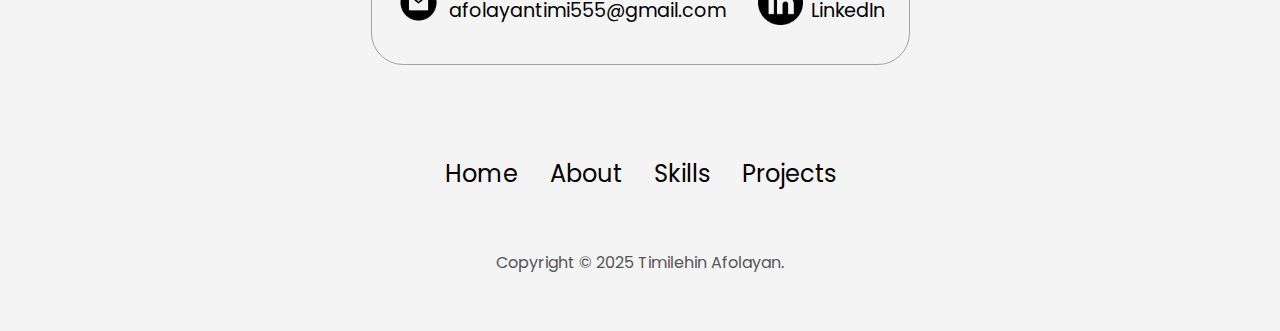
==== commit f51e340e: "Update index.html" ====
--- a/index.html
+++ b/index.html
@@ -360,25 +360,18 @@
 </div>
     
     <!-- Project 7 -->
-      <div class="projects__item">
-  <h2 class="projects__subtitle">Weather Forecast App</h2>
-  <p class="projects__description">
-    A responsive React application that displays real-time weather data using the OpenWeatherMap API. 
-    Key features include:
-  </p>
-  <ul style="margin-top: 0.5rem; margin-bottom: 1rem;">
-    <li>Dynamic day/night theme switching</li>
-    <li>Geolocation-based weather detection</li>
-    <li>5-day forecast with weather icons</li>
-    <li>Mobile-responsive design</li>
-  </ul>
-  <div class="projects__button-container">
-    <button class="projects__button" 
-            onclick="window.open('https://your-url.vercel.app', '_blank')">
-      View Live Demo
-    </button>
-  </div>
-</div>
+     <div class="projects__item">
+        <div class="projects__image-container">
+          <a href="./assets/Femi Okediji art studio.jpg" target="_blank">
+            <img src="./assets/Femi Okediji art studio.jpg" alt="Project 2" class="projects__image"/>
+          </a>
+        </div>
+        <h2 class="projects__subtitle">Femi Okediji Art Studio</h2>
+        <p class="projects__description">A professional website for artist Phemco Okediji, showcasing his artwork and creative journey this site highlights his paintings, drawings, and sculptures, offering a platform for potential collaborations and commissions.</p>
+        <div class="projects__button-container">
+          <button class="projects__button" onclick="window.open('https://weather-forecast-app-inky.vercel.app/', '_blank')">Link</button>
+        </div>
+      </div>
     </div>
     </div>
   </div>
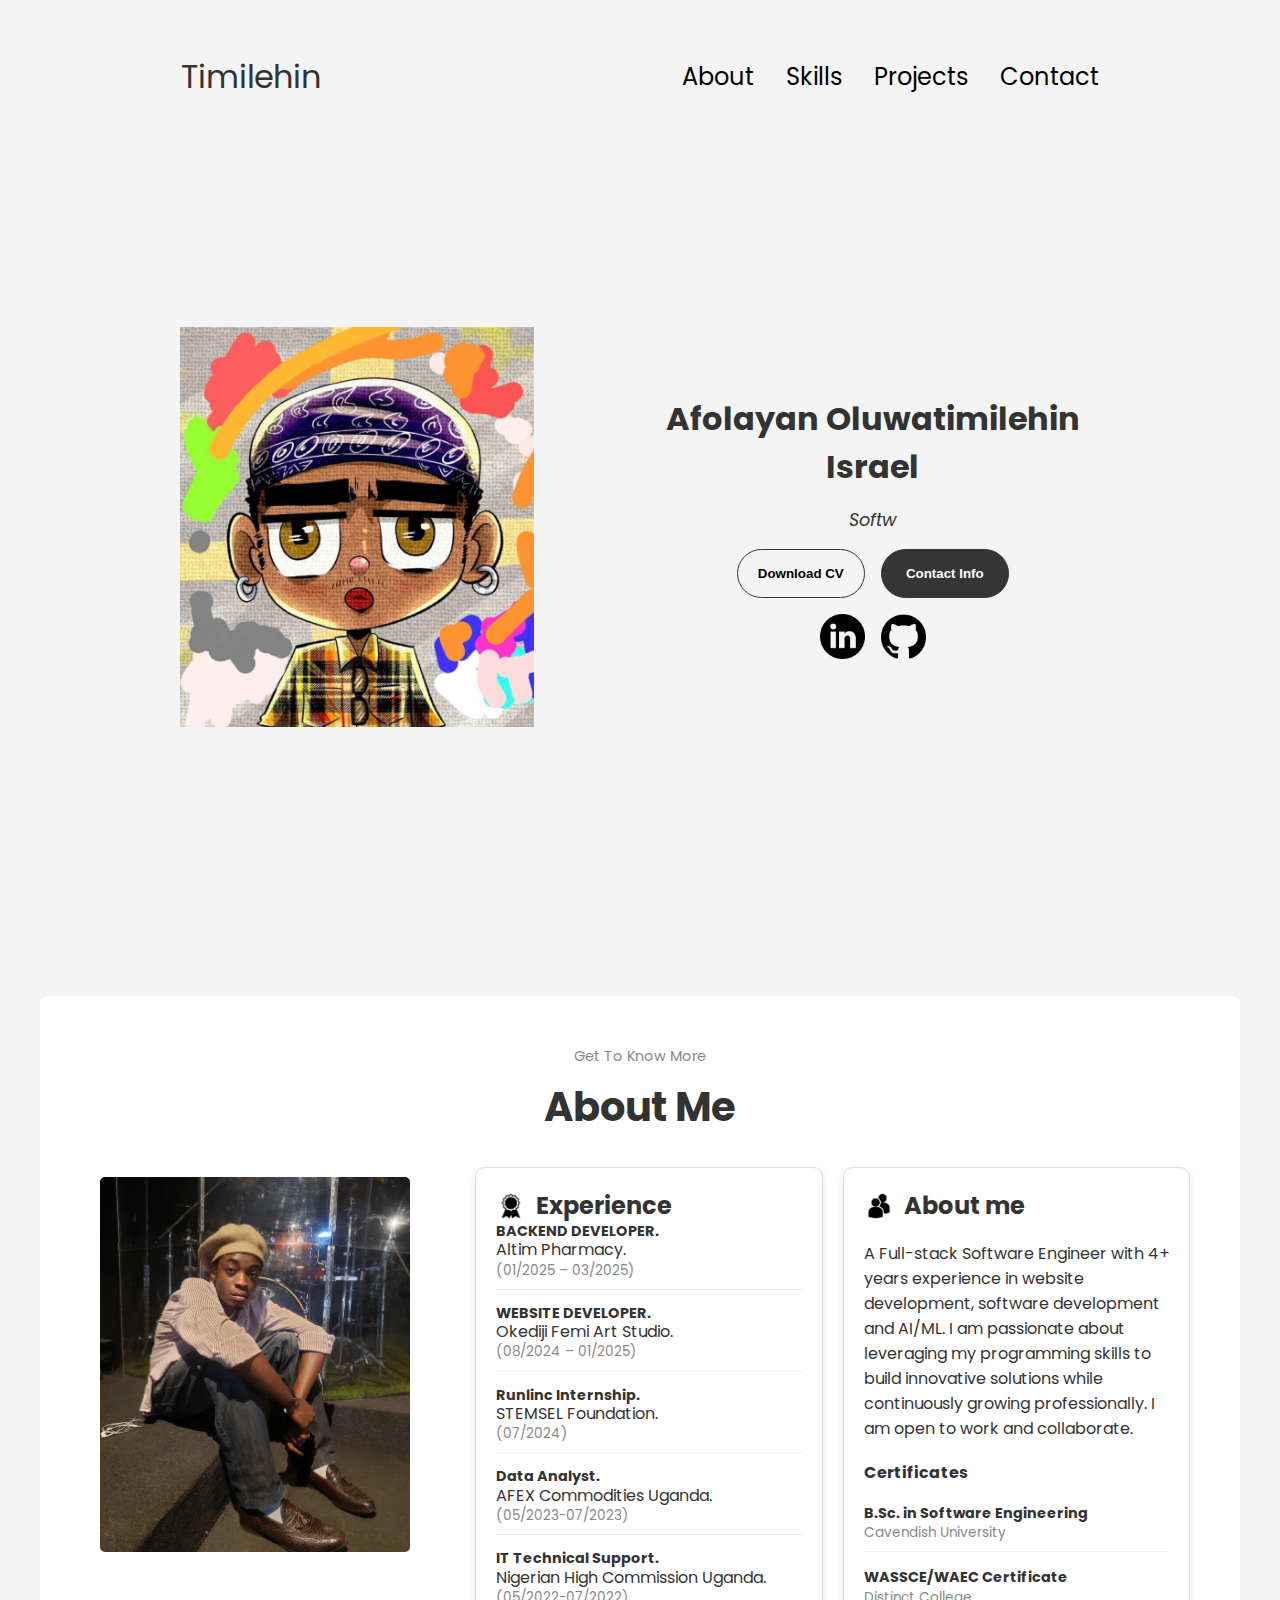
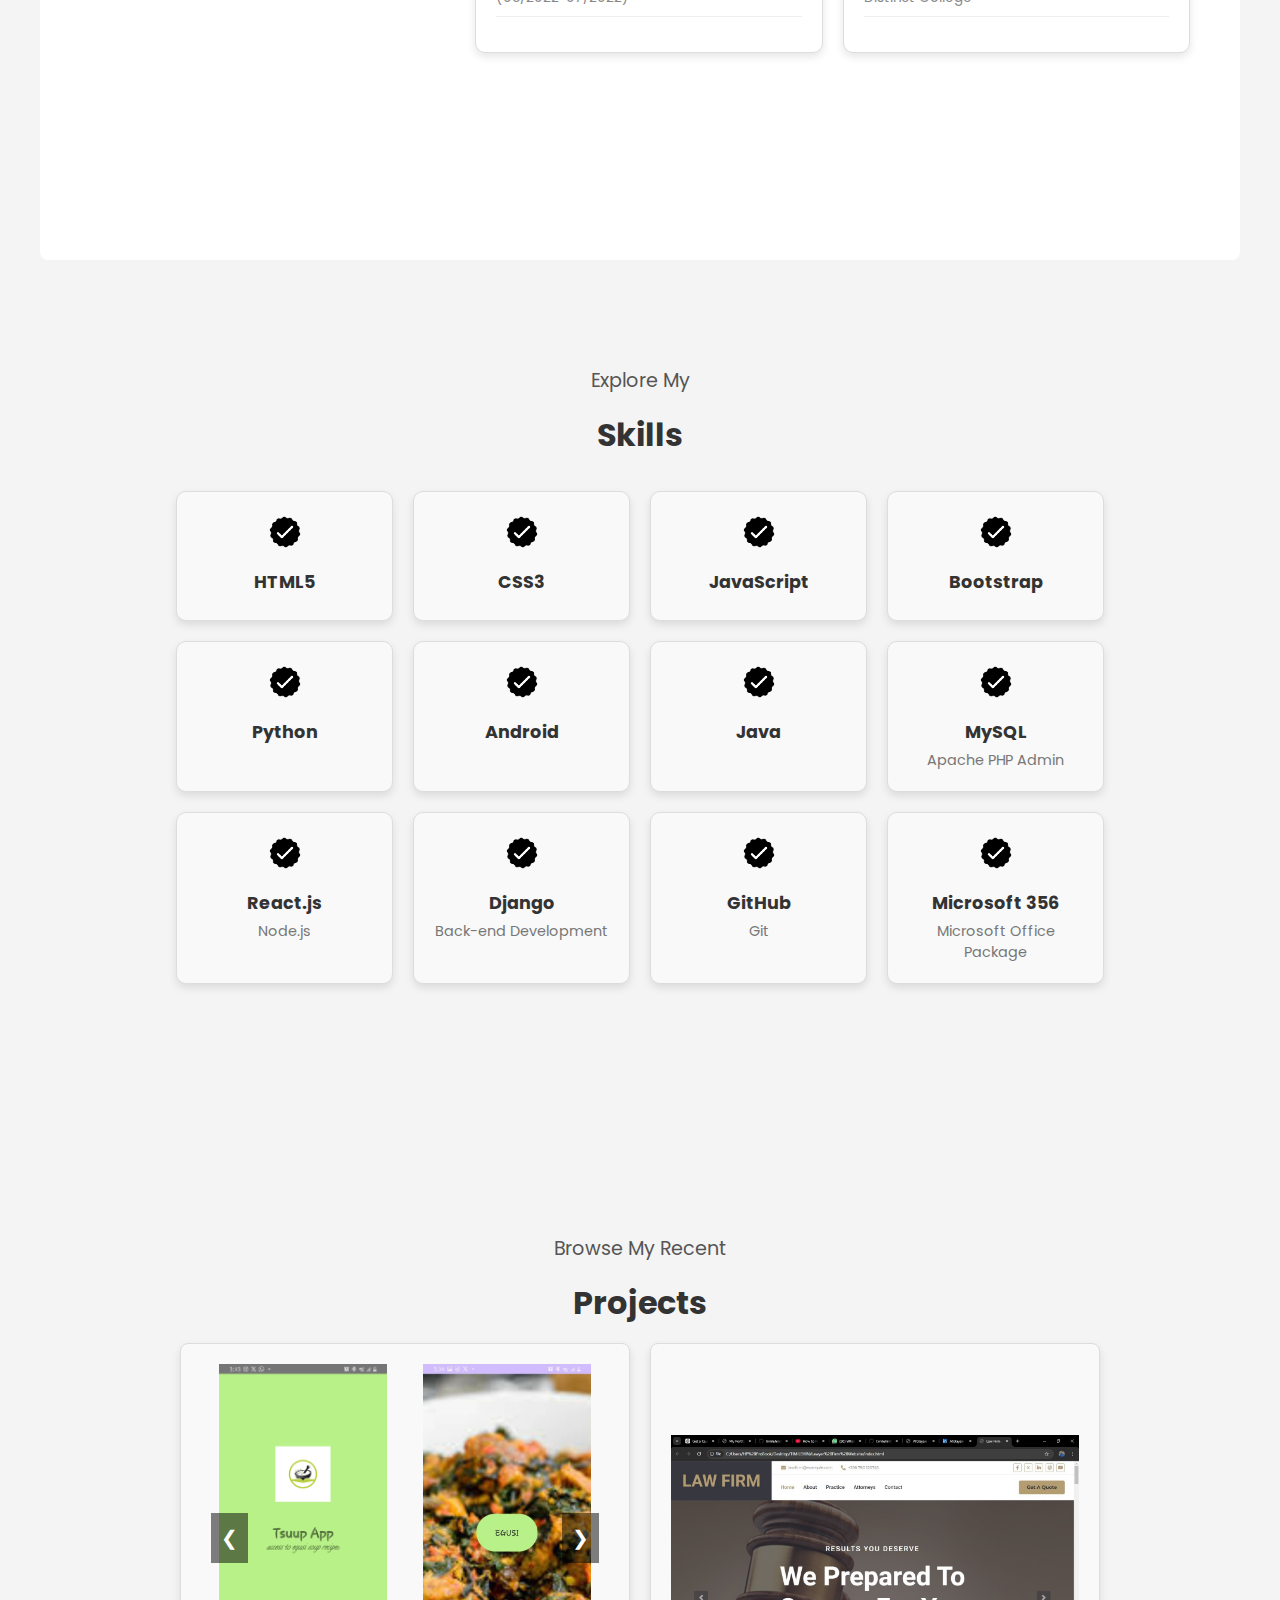
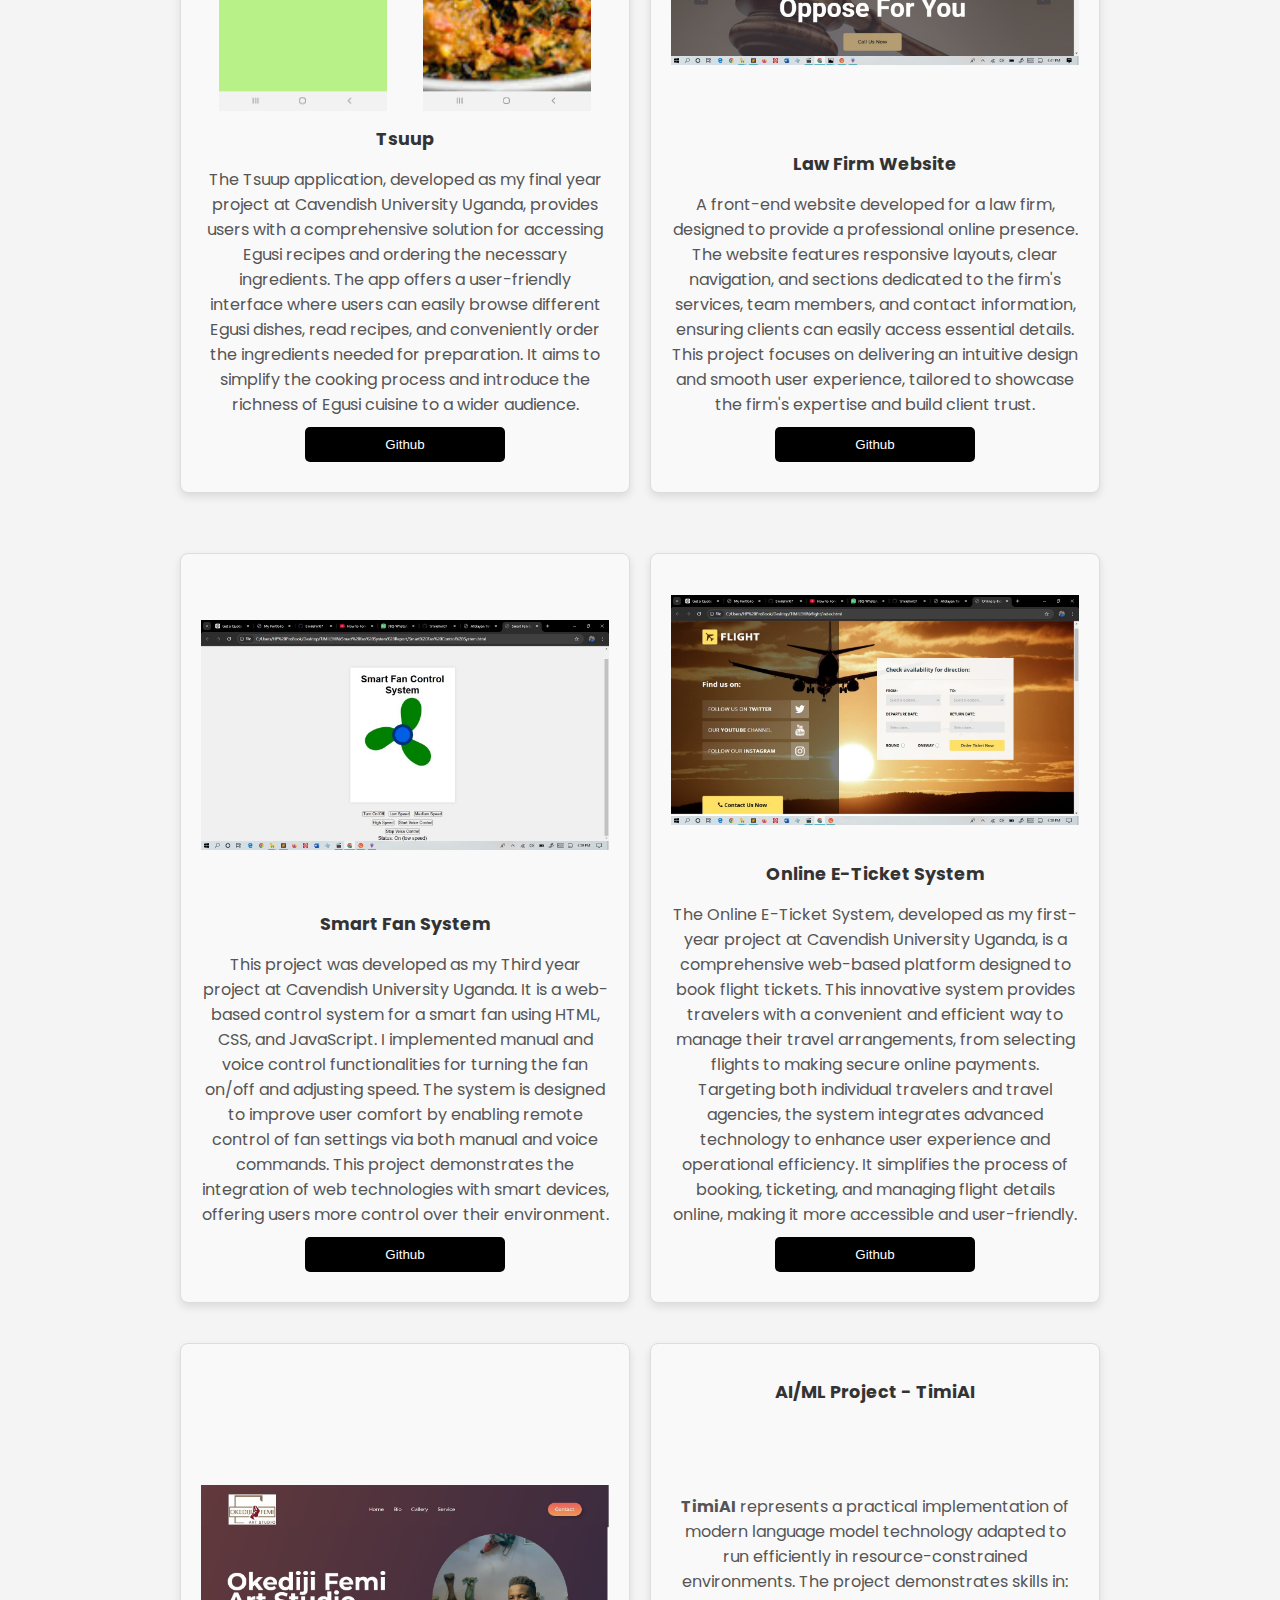
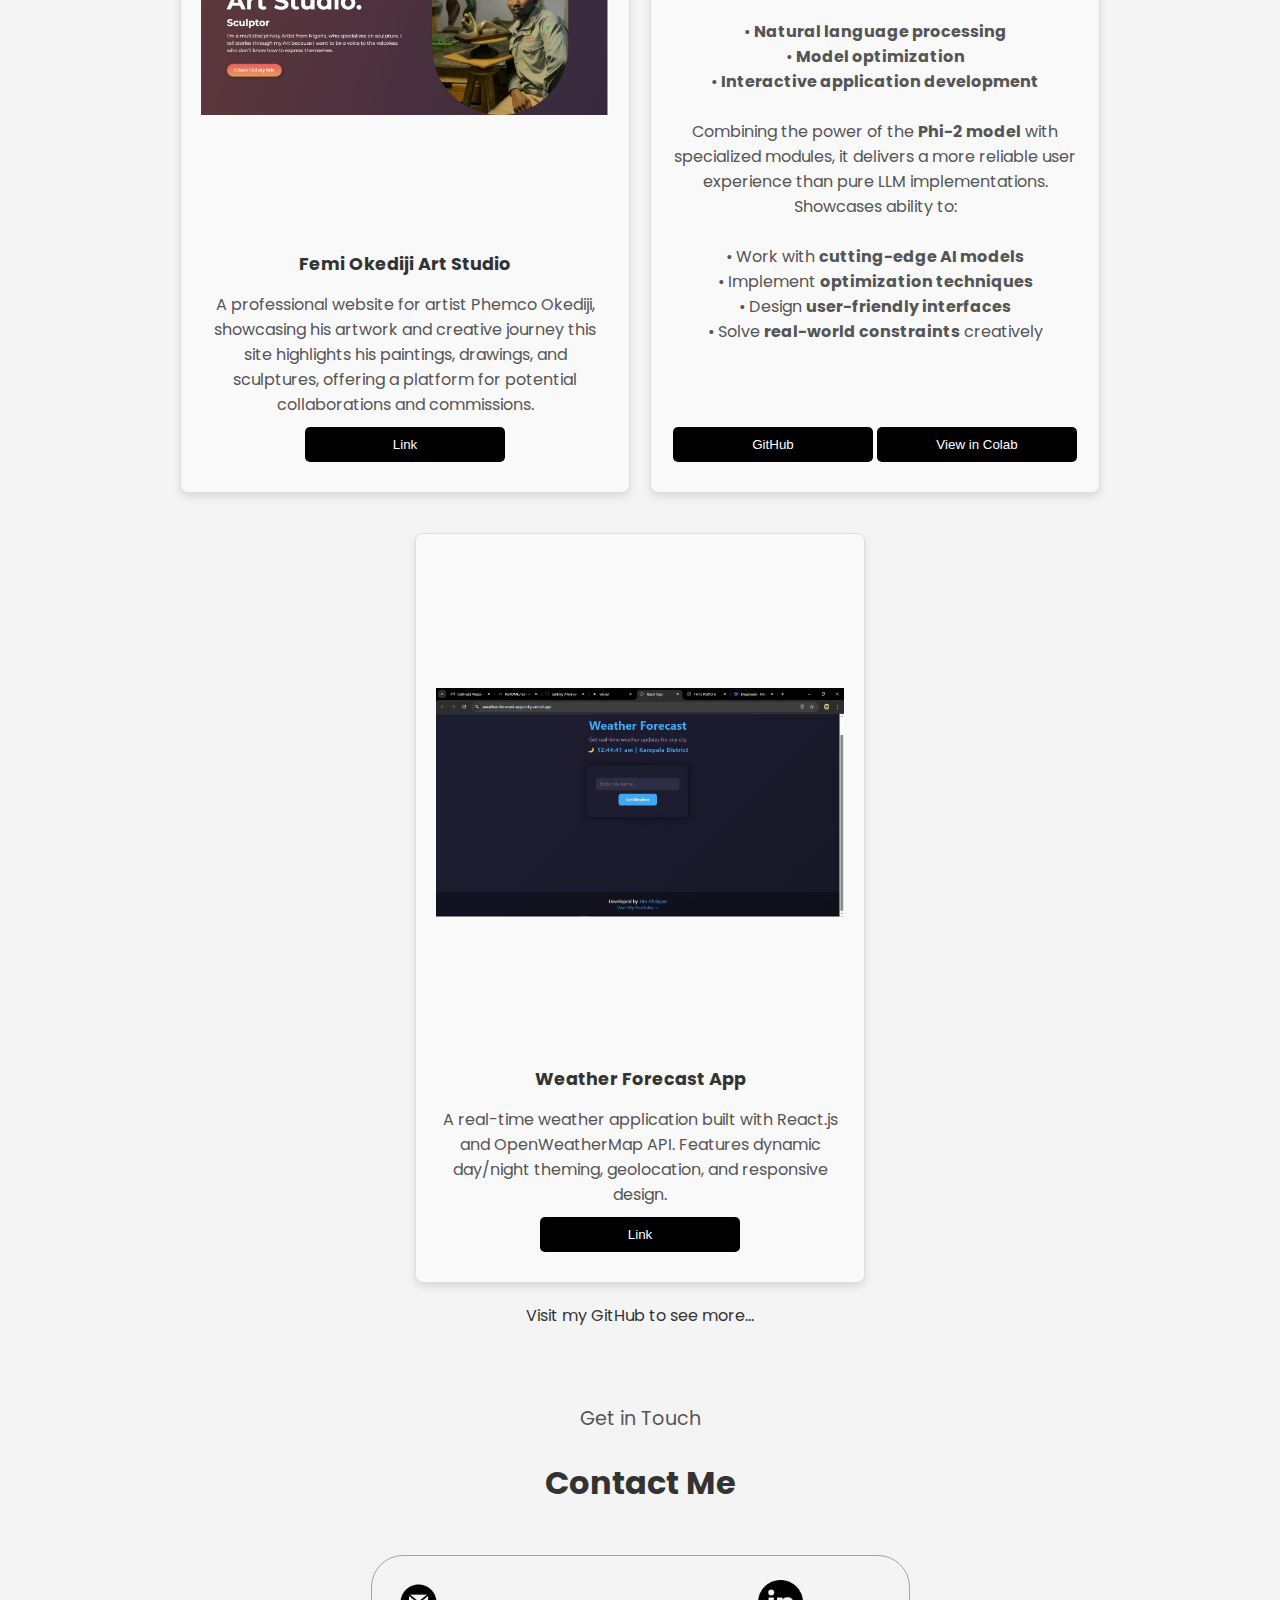
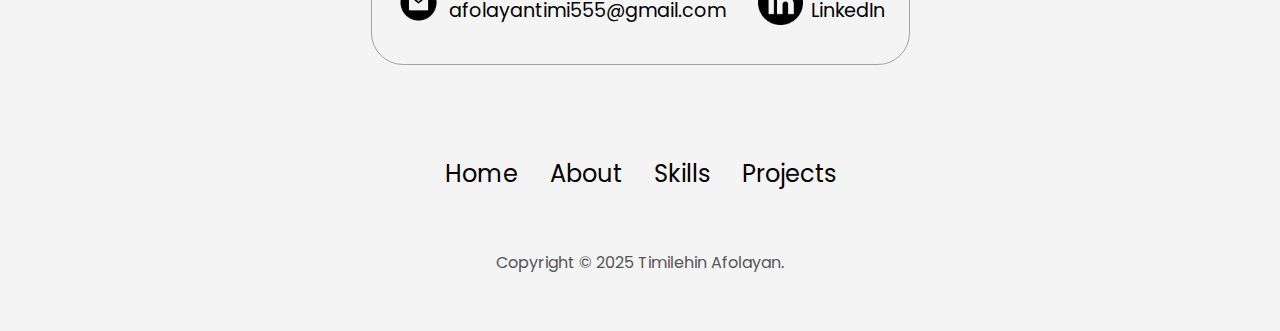
==== commit 03edc0d7: "Update index.html" ====
--- a/index.html
+++ b/index.html
@@ -362,12 +362,13 @@
     <!-- Project 7 -->
      <div class="projects__item">
         <div class="projects__image-container">
-          <a href="./assets/Femi Okediji art studio.jpg" target="_blank">
-            <img src="./assets/Femi Okediji art studio.jpg" alt="Project 2" class="projects__image"/>
+          <a href="./assets/Weather Forecast App.jpg" target="_blank">
+            <img src="./assets/Weather Forecast App.jpg" alt="Project 2" class="projects__image"/>
           </a>
         </div>
-        <h2 class="projects__subtitle">Femi Okediji Art Studio</h2>
-        <p class="projects__description">A professional website for artist Phemco Okediji, showcasing his artwork and creative journey this site highlights his paintings, drawings, and sculptures, offering a platform for potential collaborations and commissions.</p>
+        <h2 class="projects__subtitle">Weather Forecast App</h2>
+        <p class="projects__description">A real-time weather application built with React.js and OpenWeatherMap API. 
+    Features dynamic day/night theming, geolocation, and responsive design.</p>
         <div class="projects__button-container">
           <button class="projects__button" onclick="window.open('https://weather-forecast-app-inky.vercel.app/', '_blank')">Link</button>
         </div>
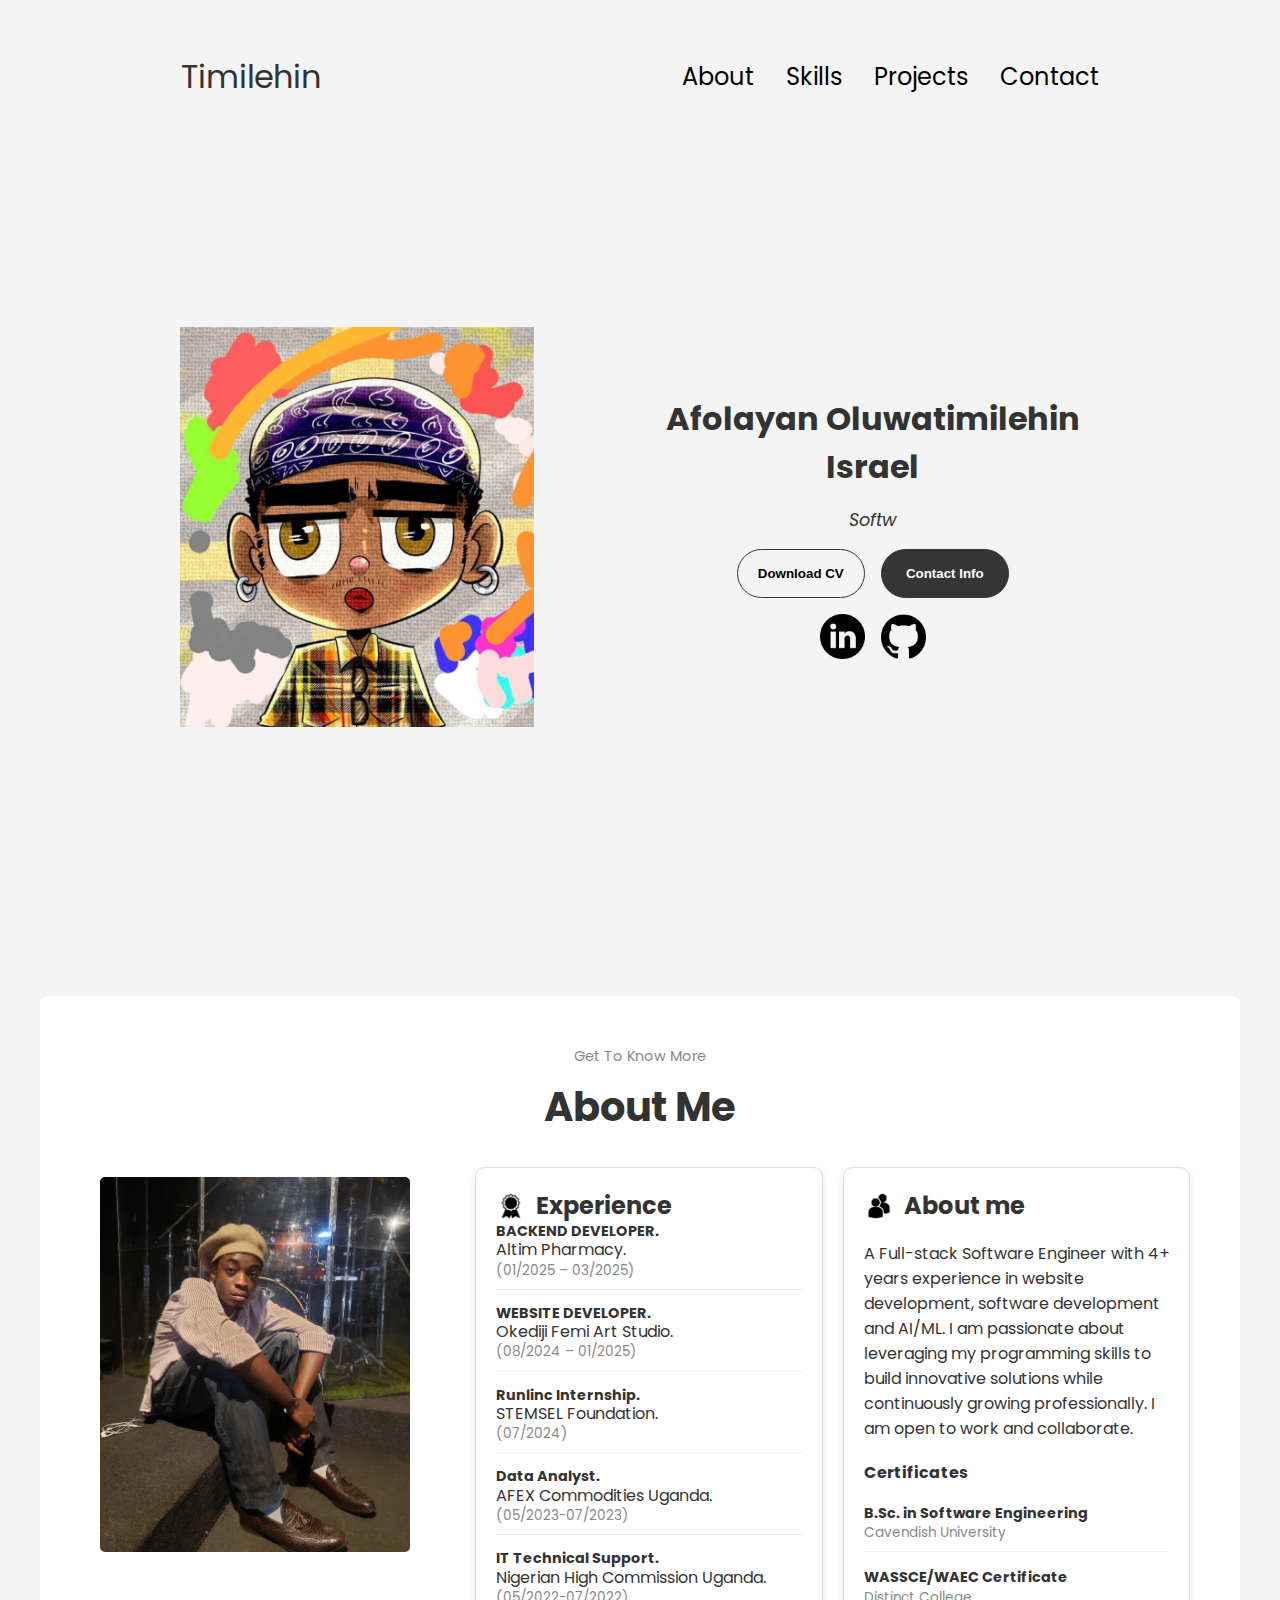
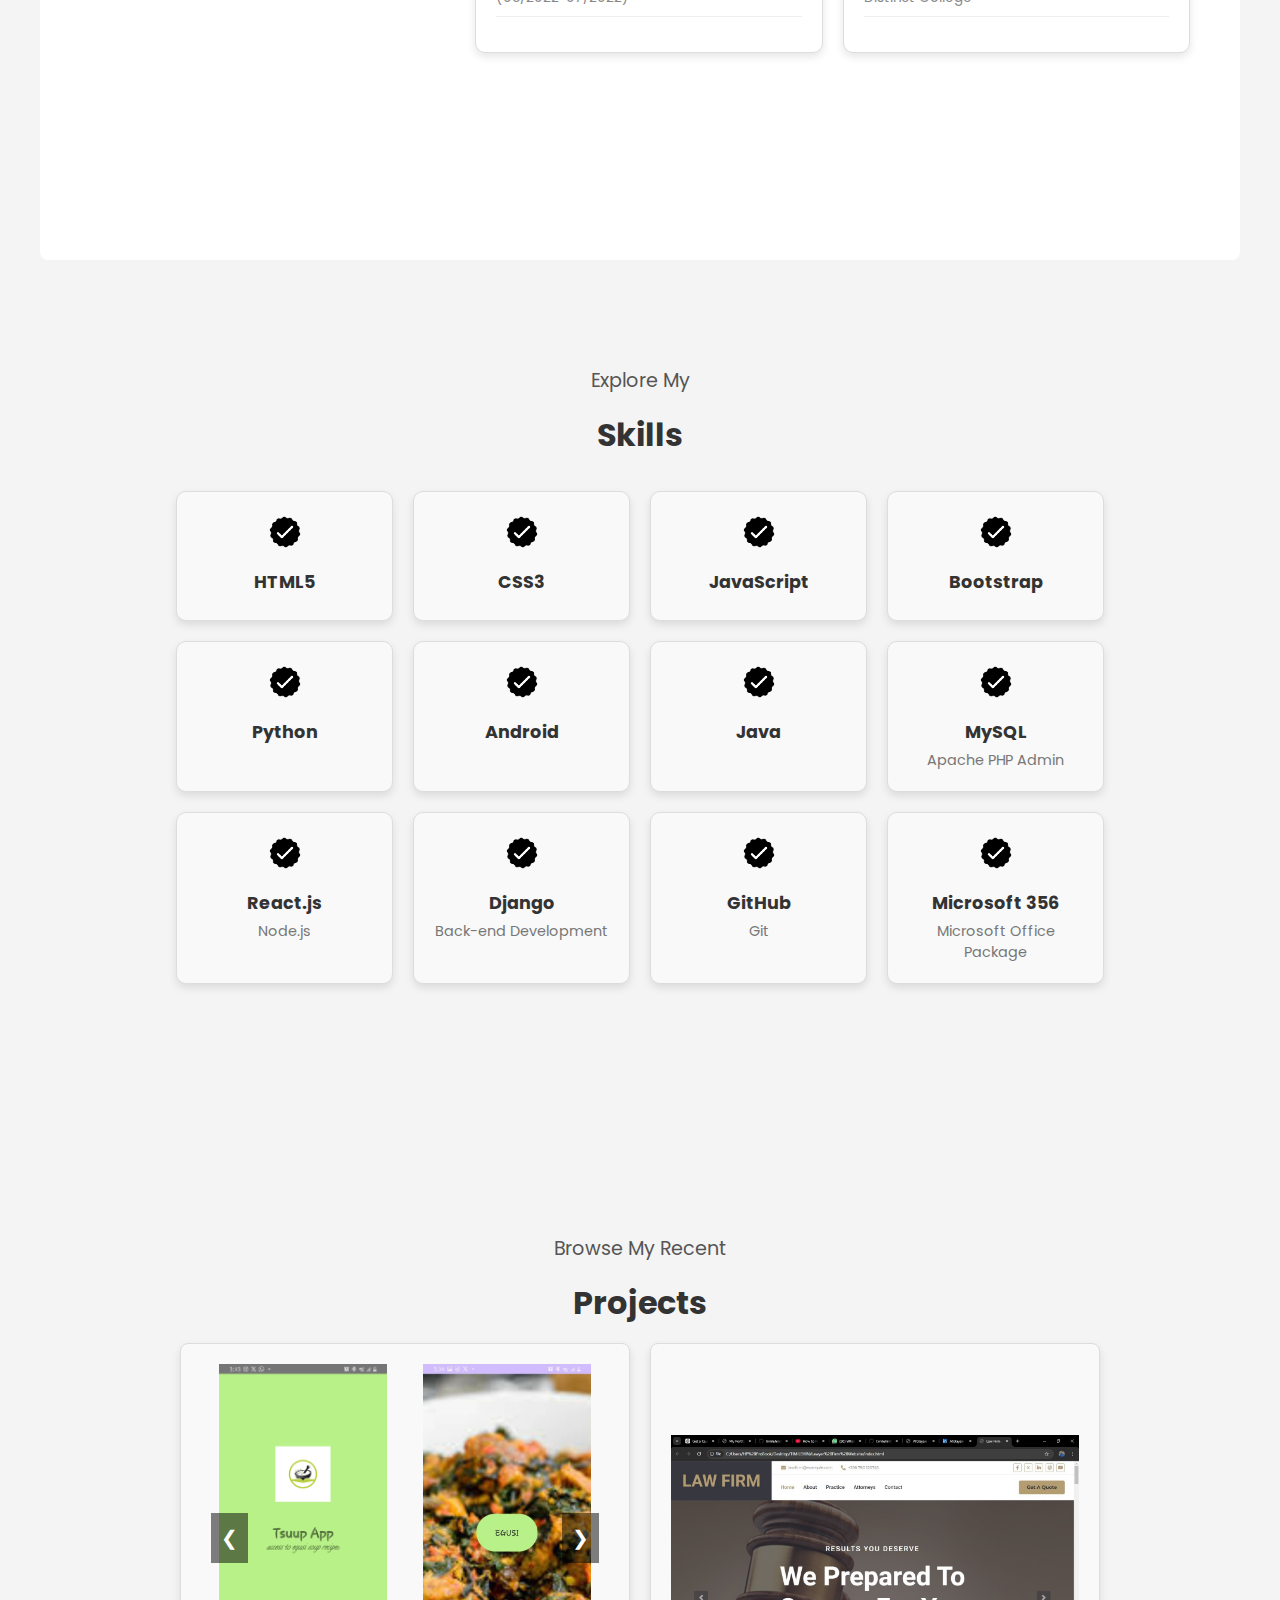
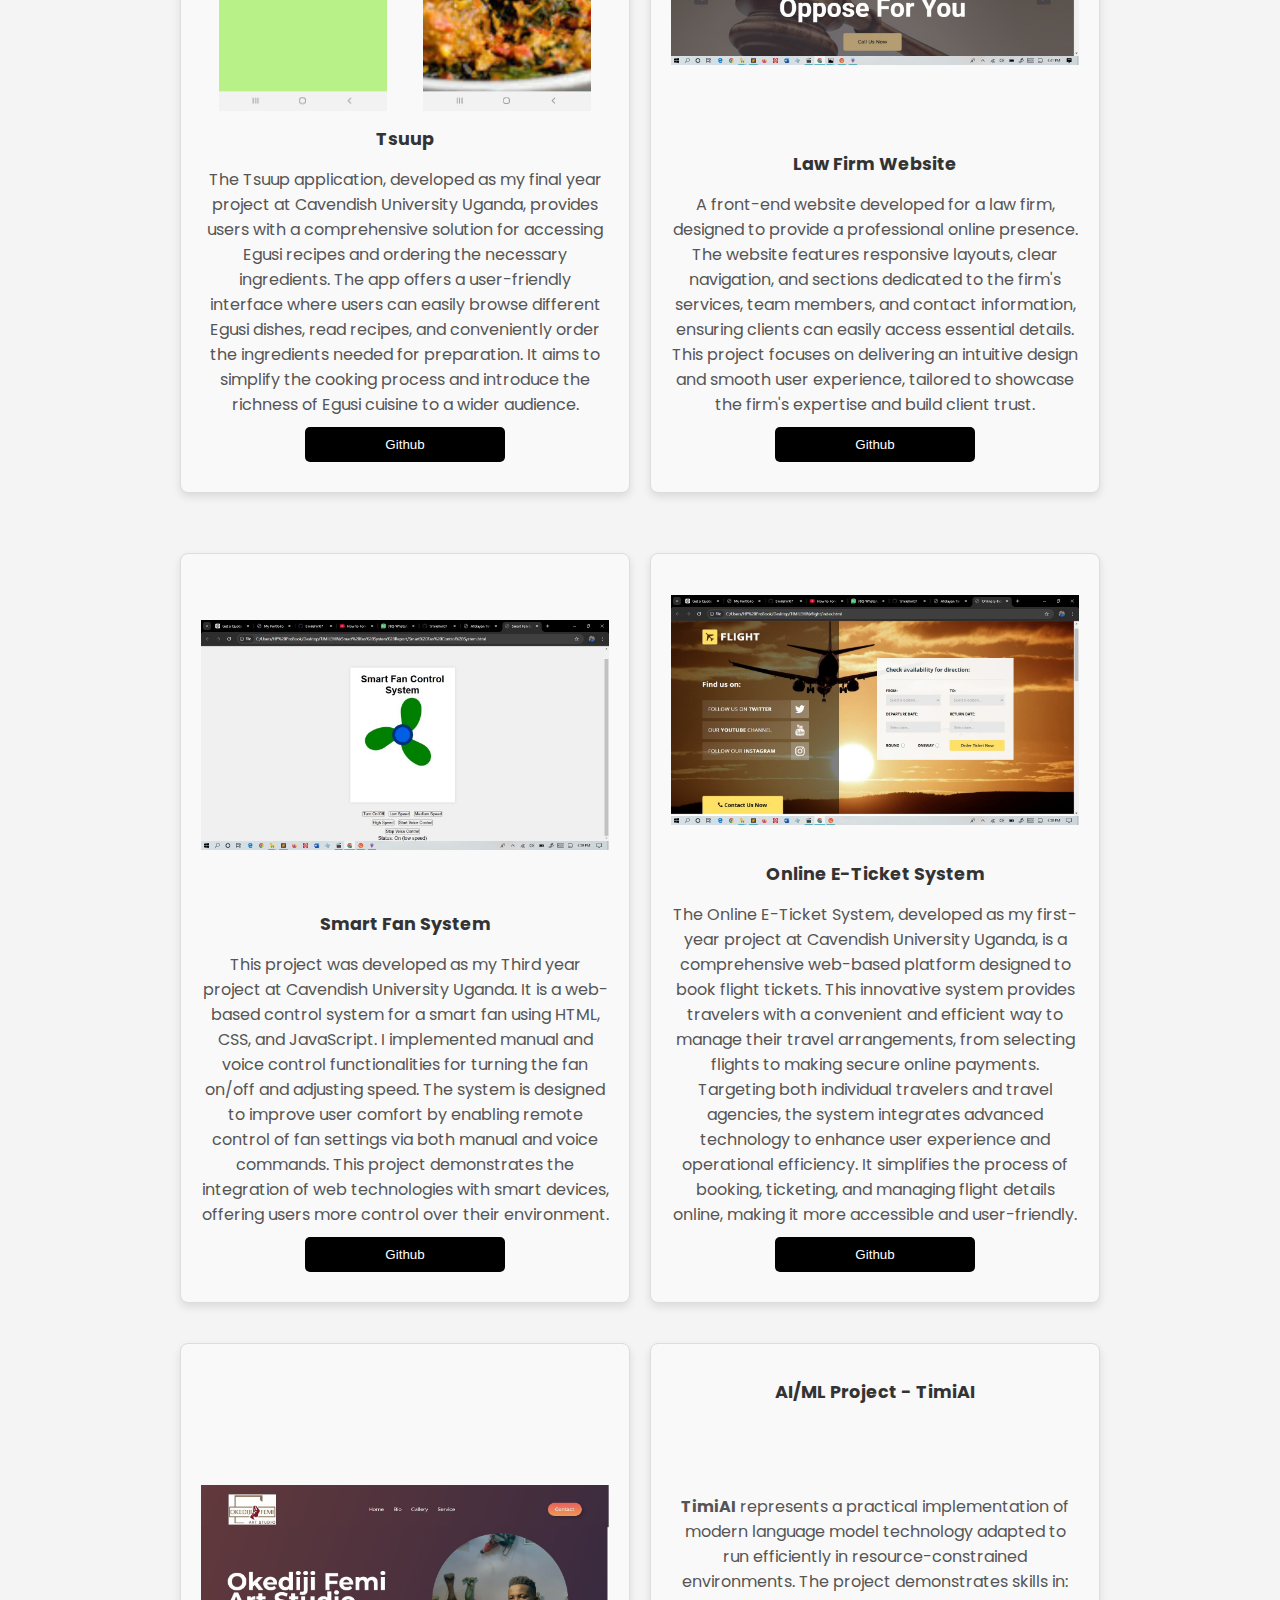
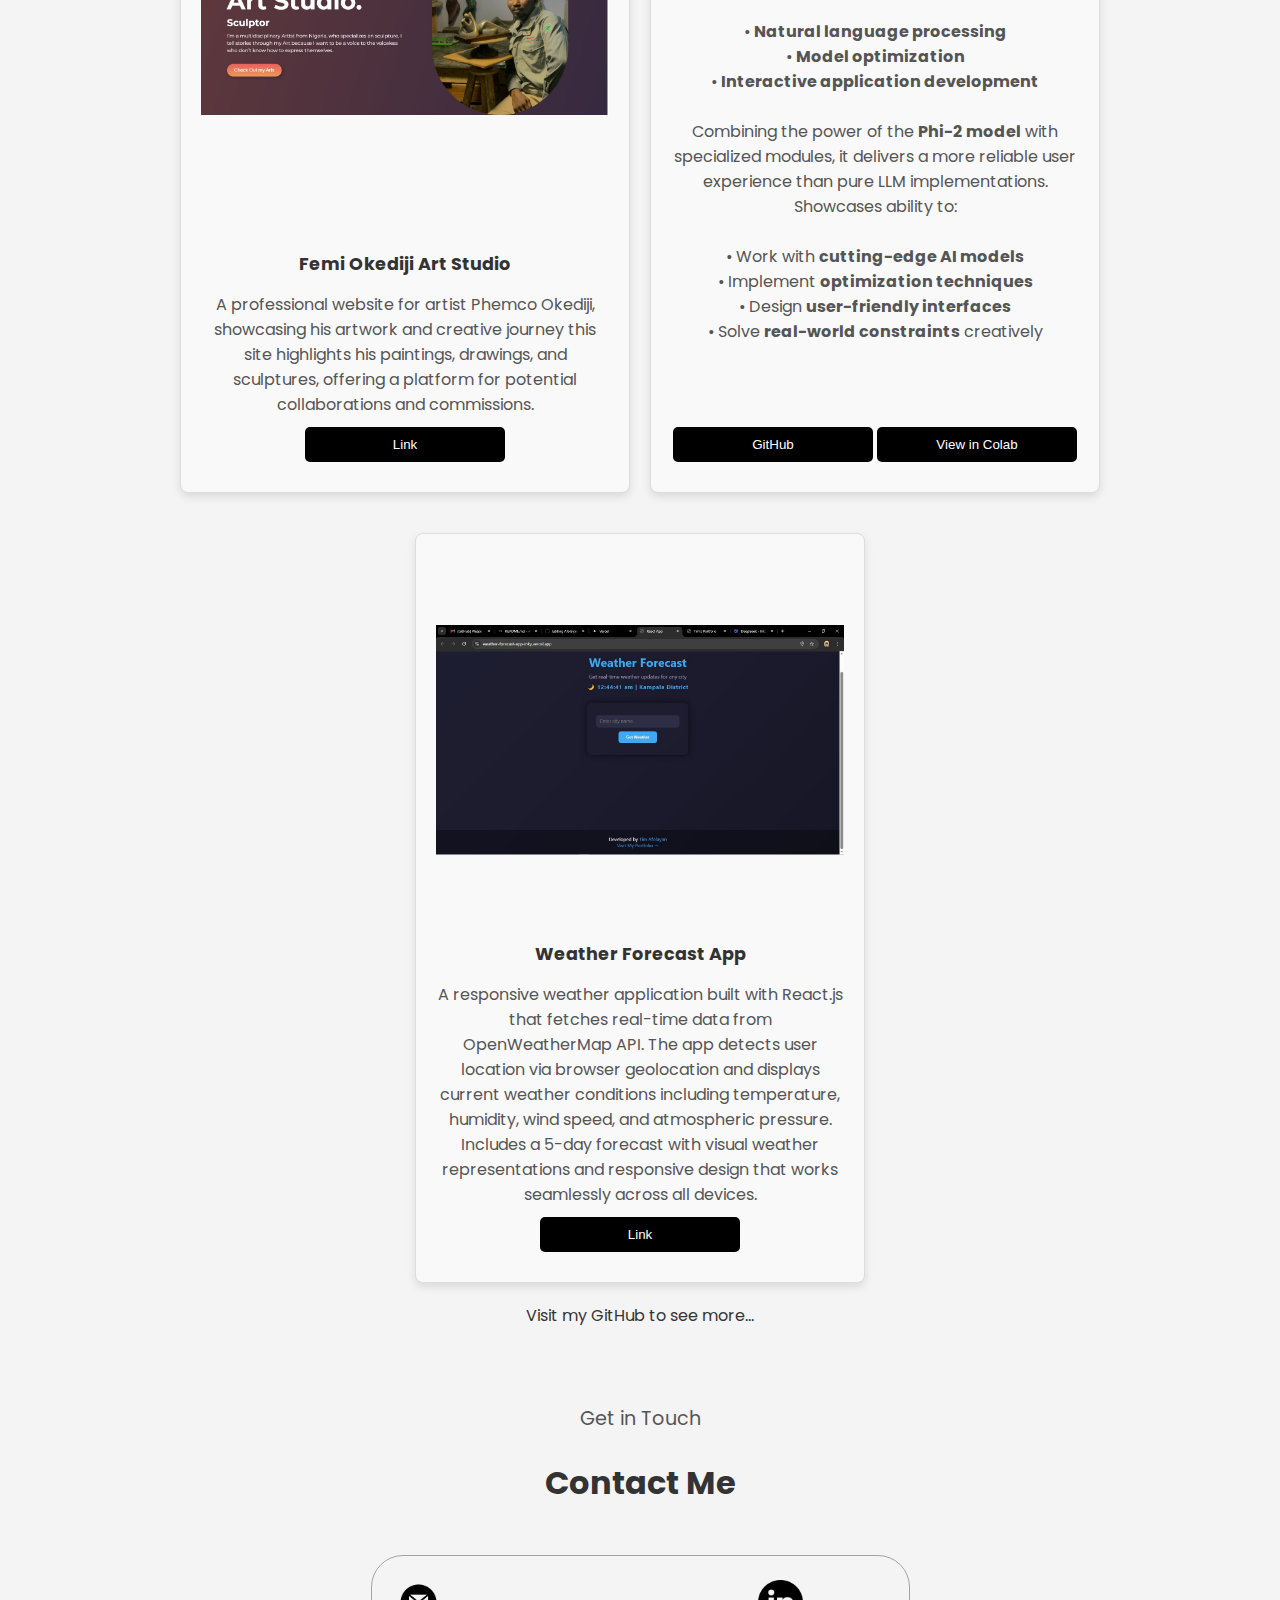
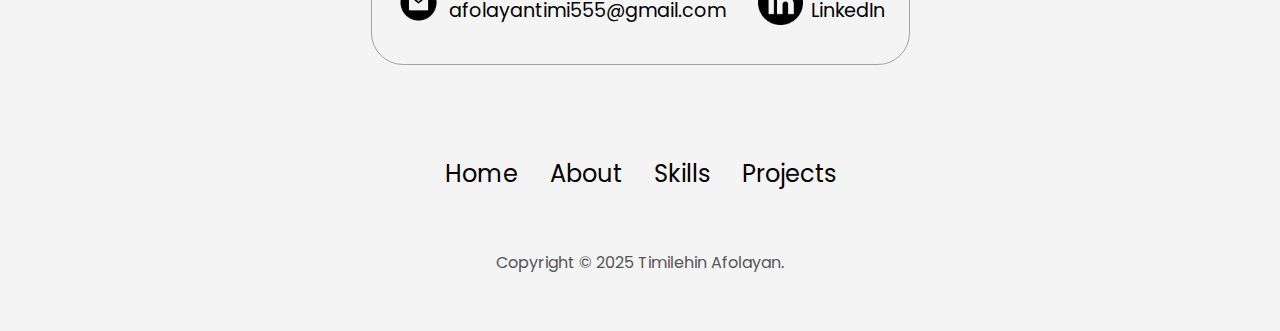
==== commit fa6c7c5d: "Update index.html" ====
--- a/index.html
+++ b/index.html
@@ -367,8 +367,10 @@
           </a>
         </div>
         <h2 class="projects__subtitle">Weather Forecast App</h2>
-        <p class="projects__description">A real-time weather application built with React.js and OpenWeatherMap API. 
-    Features dynamic day/night theming, geolocation, and responsive design.</p>
+        <p class="projects__description"> A responsive weather application built with React.js that fetches real-time data from OpenWeatherMap API.  
+    The app detects user location via browser geolocation and displays current weather conditions including 
+    temperature, humidity, wind speed, and atmospheric pressure. Includes a 5-day forecast with visual weather 
+    representations and responsive design that works seamlessly across all devices.</p>
         <div class="projects__button-container">
           <button class="projects__button" onclick="window.open('https://weather-forecast-app-inky.vercel.app/', '_blank')">Link</button>
         </div>
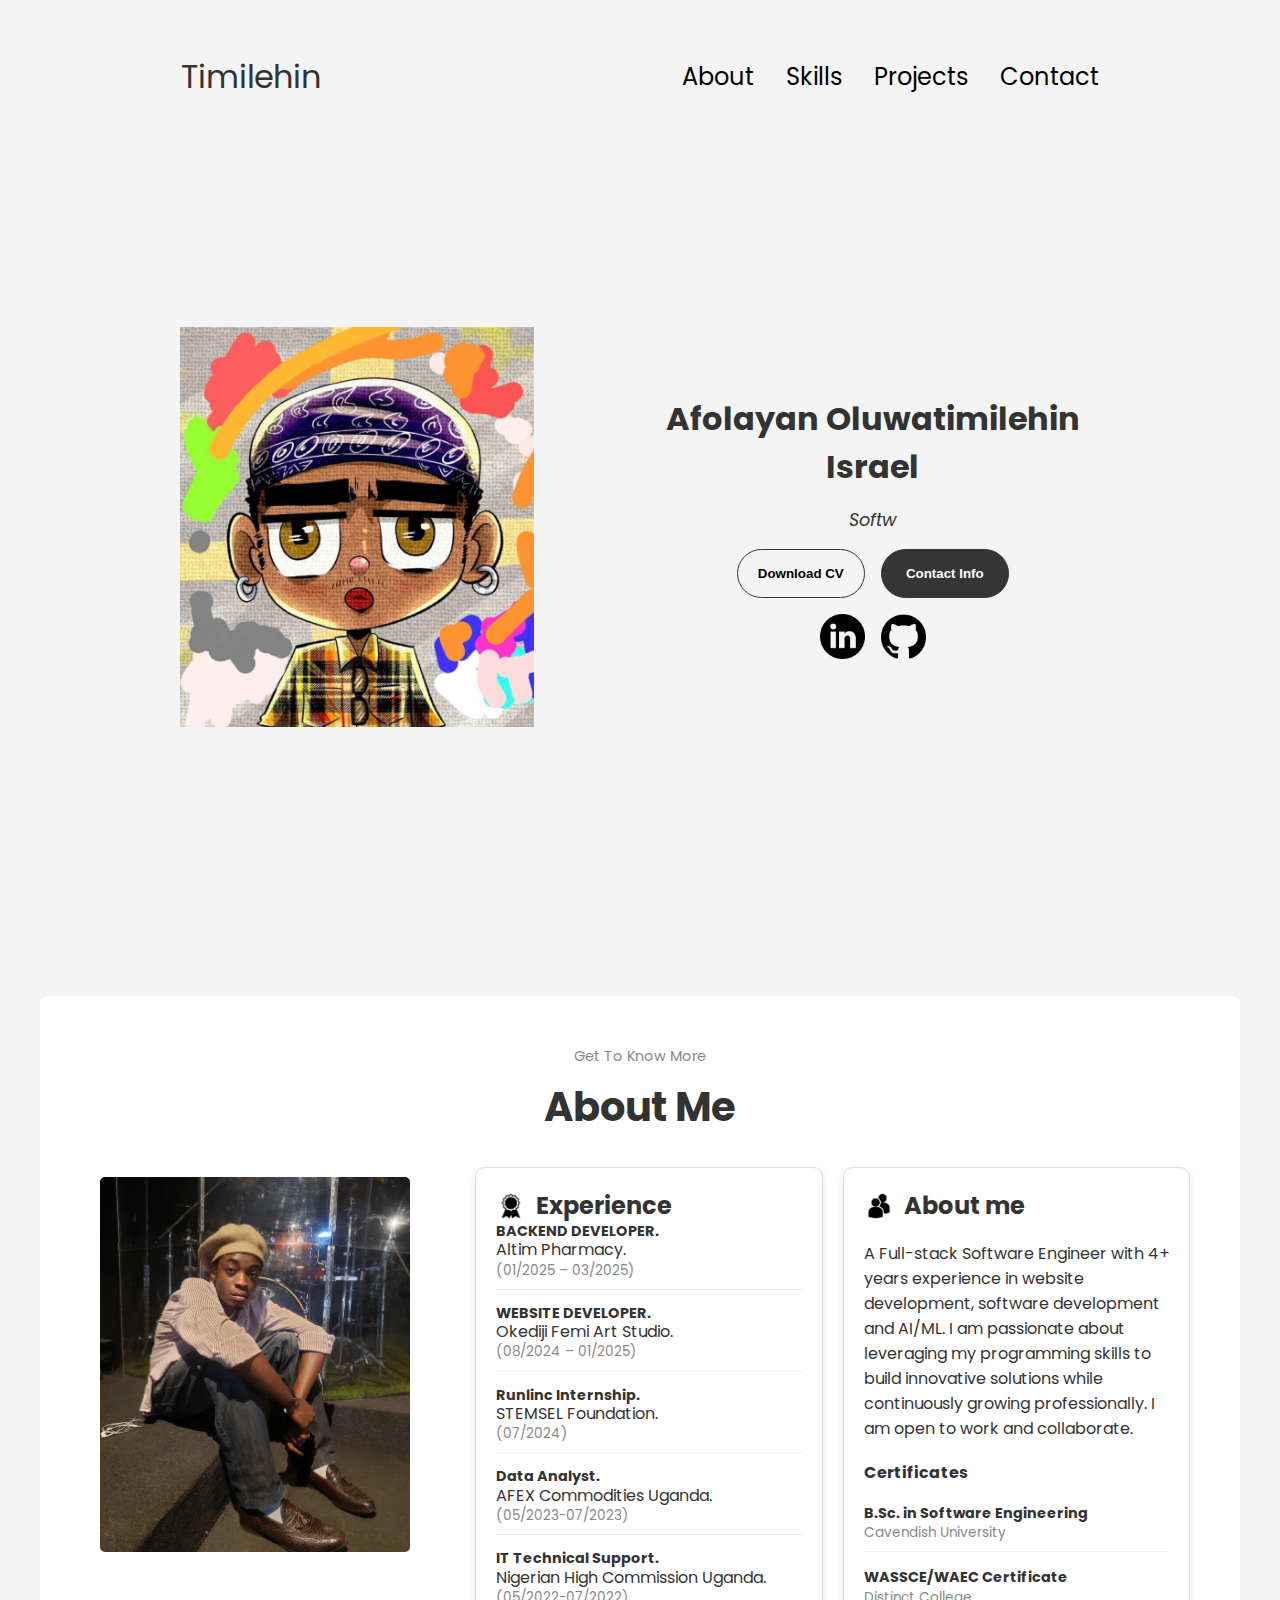
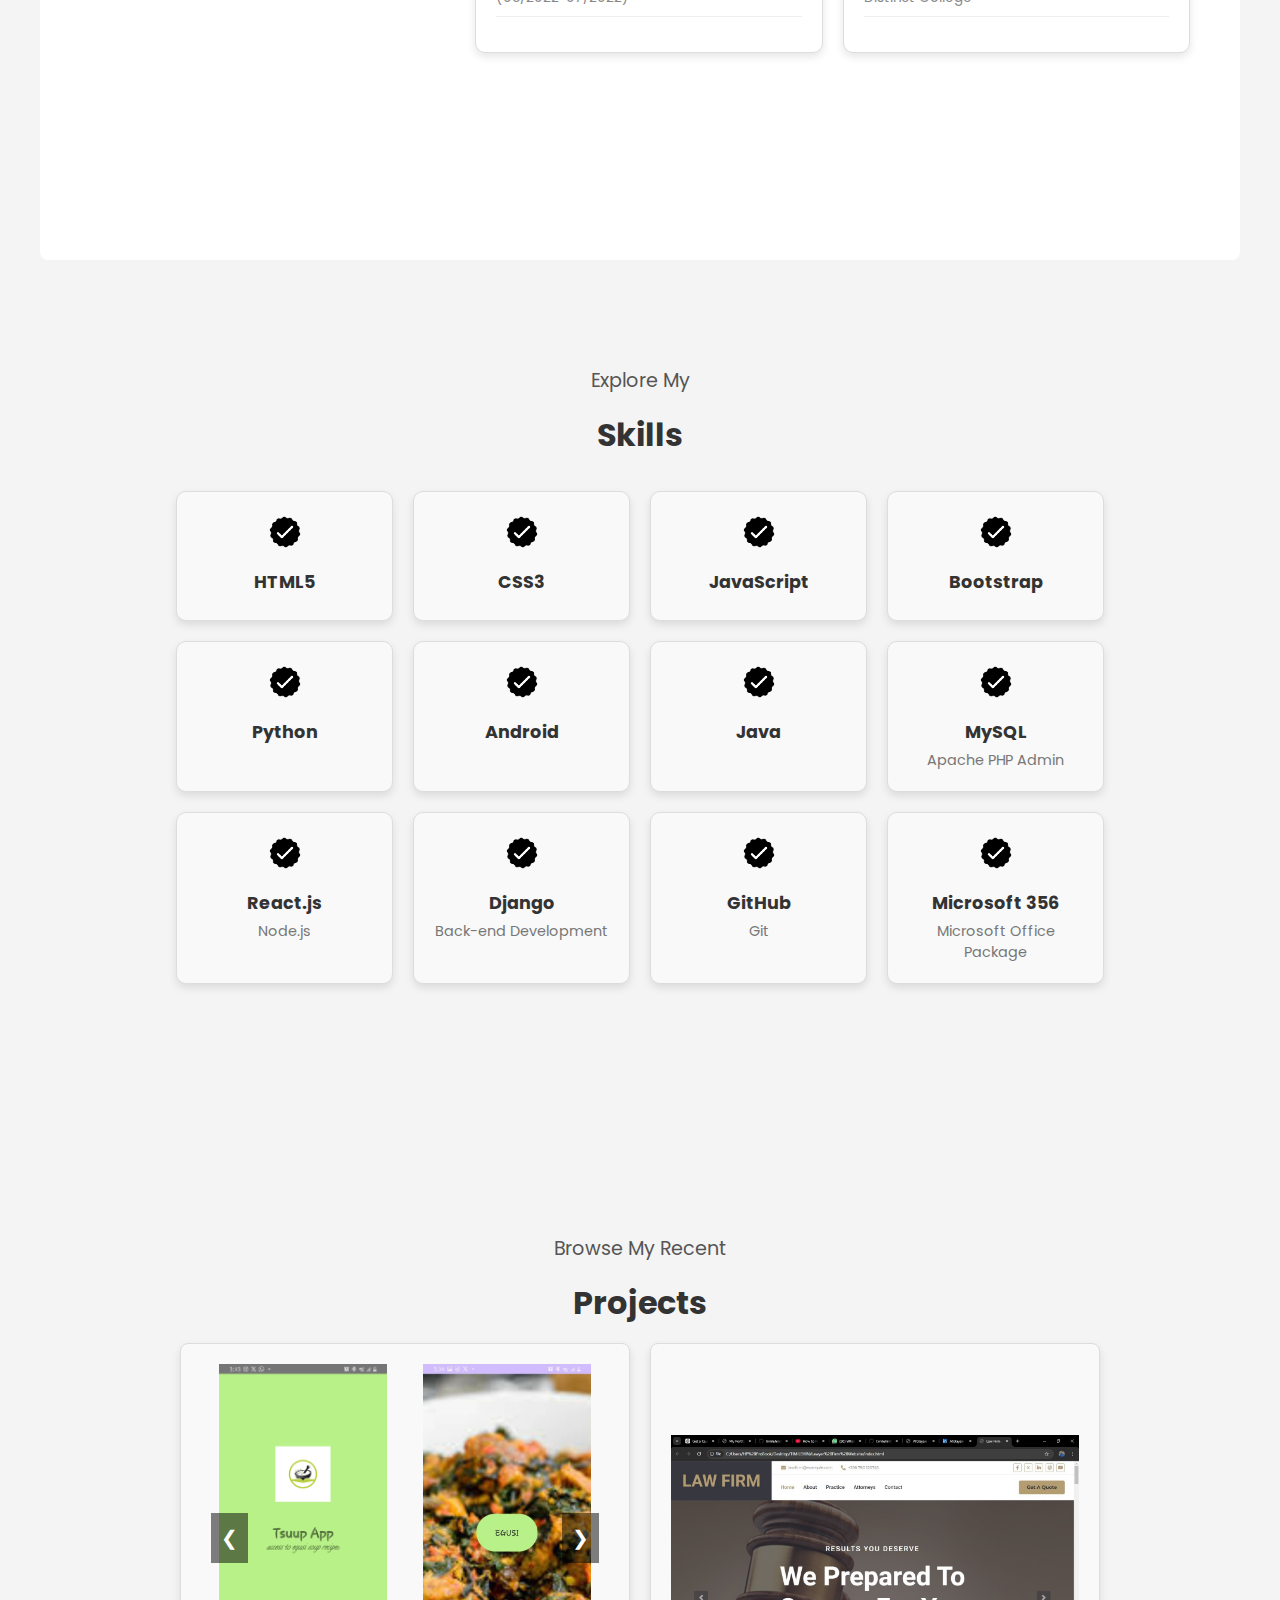
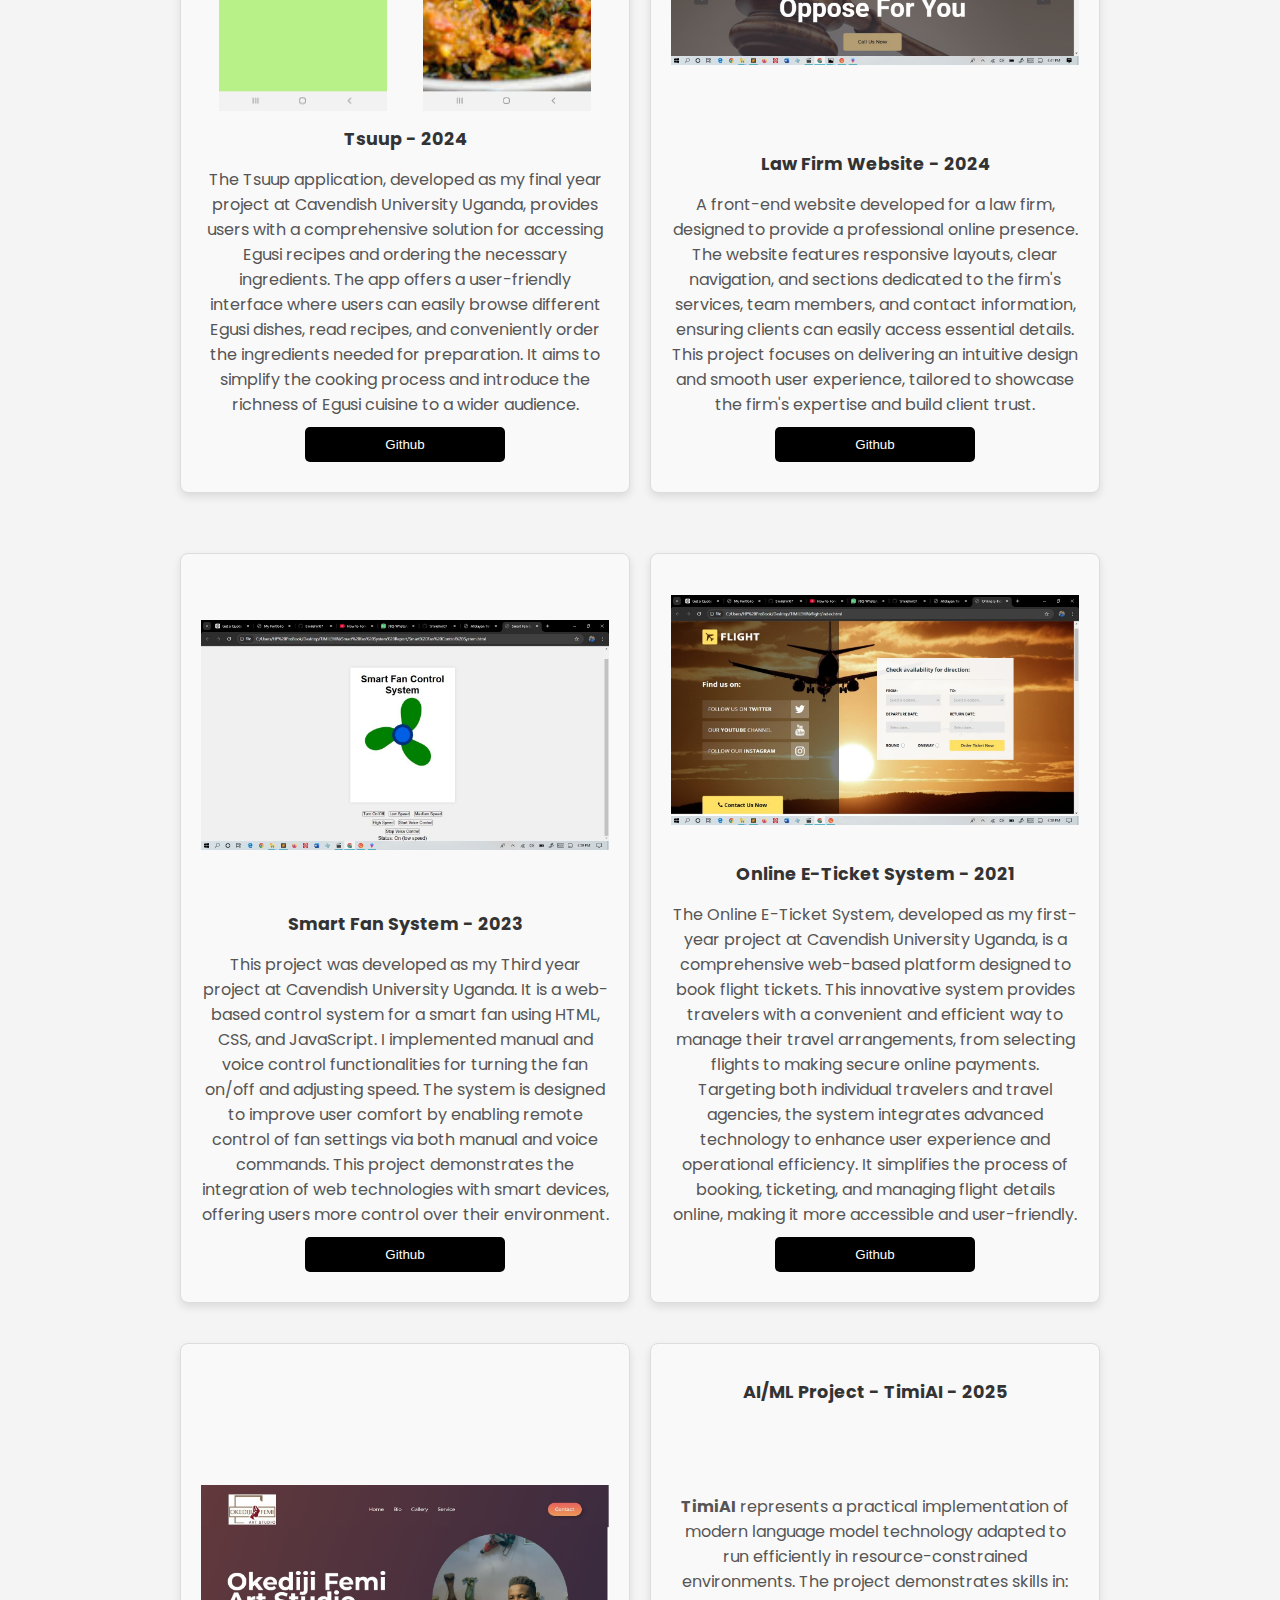
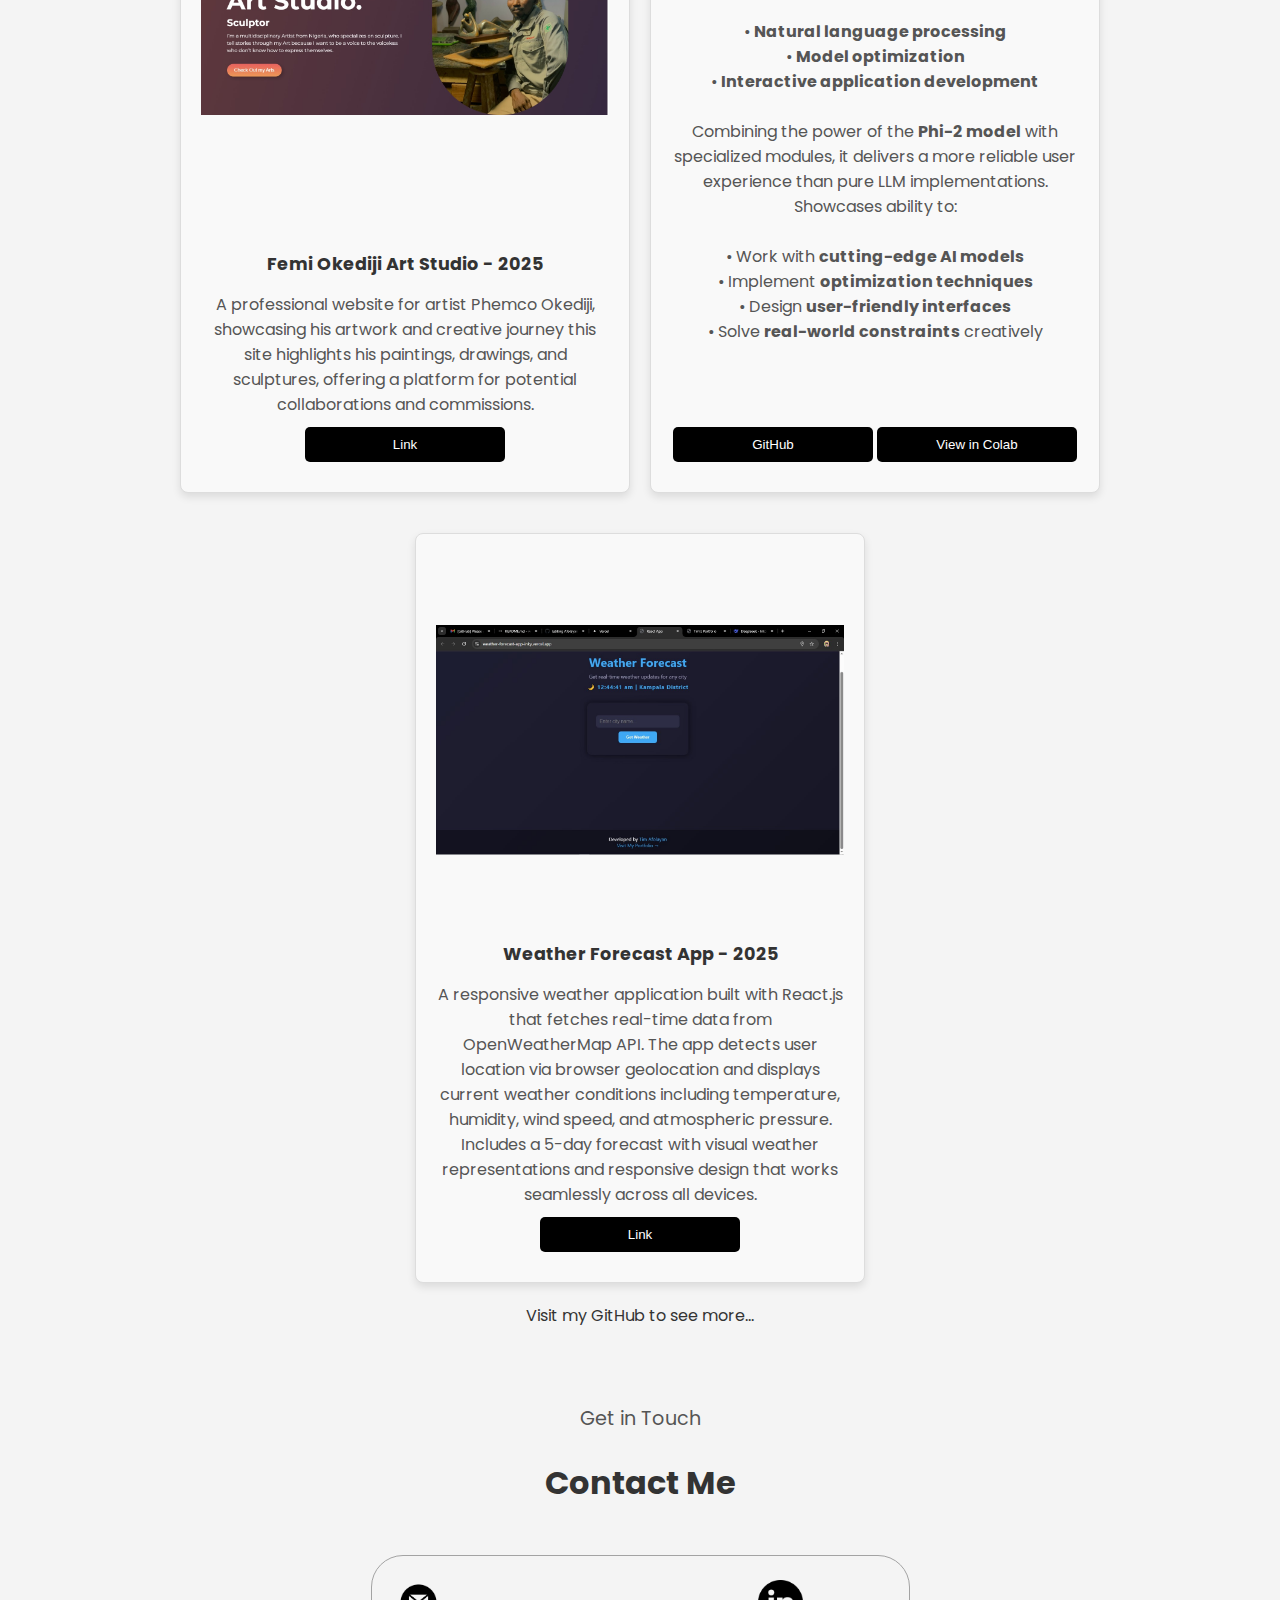
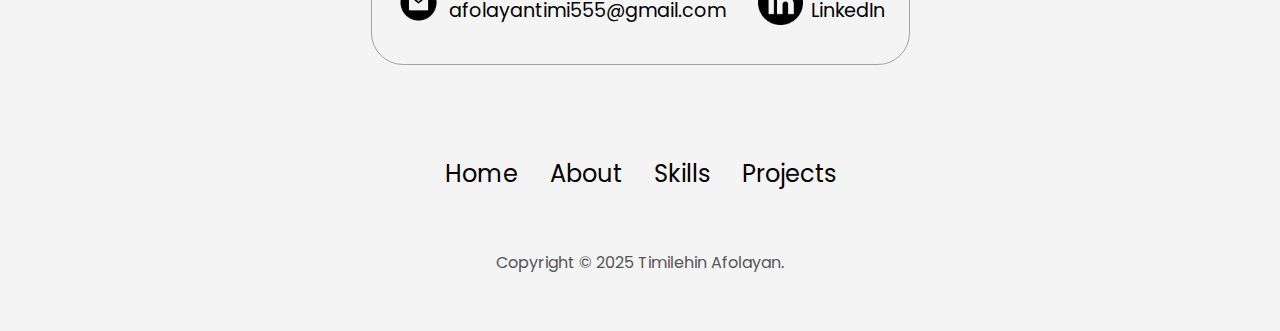
==== commit 8e28e12c: "Update index.html" ====
--- a/index.html
+++ b/index.html
@@ -270,7 +270,7 @@
     <div class="prev" onclick="moveSlide(-1)">&#10094;</div>
     <div class="next" onclick="moveSlide(1)">&#10095;</div>
   </div>
-  <h2 class="projects__subtitle">Tsuup</h2>
+  <h2 class="projects__subtitle">Tsuup - 2024</h2>
   <p class="projects__description">
    The Tsuup application, developed as my final year project at Cavendish University Uganda, provides users with a comprehensive solution for accessing Egusi recipes and ordering the necessary ingredients. The app offers a user-friendly interface where users can easily browse different Egusi dishes, read recipes, and conveniently order the ingredients needed for preparation. It aims to simplify the cooking process and introduce the richness of Egusi cuisine to a wider audience.
   </p>
@@ -286,7 +286,7 @@
             <img src="./assets/Lawyer Firm Webiste.jpg" alt="Project 2" class="projects__image"/>
           </a>
         </div>
-        <h2 class="projects__subtitle">Law Firm Website</h2>
+        <h2 class="projects__subtitle">Law Firm Website - 2024</h2>
         <p class="projects__description">A front-end website developed for a law firm, designed to provide a professional online presence. The website features responsive layouts, clear navigation, and sections dedicated to the firm's services, team members, and contact information, ensuring clients can easily access essential details. This project focuses on delivering an intuitive design and smooth user experience, tailored to showcase the firm's expertise and build client trust.</p>
         <div class="projects__button-container">
           <button class="projects__button" onclick="window.open('https://github.com/timilehin07', '_blank')">Github</button>
@@ -301,7 +301,7 @@
             <img src="./assets/Smart Fan Control.jpg" alt="Project 3" class="projects__image"/>
           </a>
         </div>
-        <h2 class="projects__subtitle">Smart Fan System</h2>
+        <h2 class="projects__subtitle">Smart Fan System - 2023</h2>
         <p class="projects__description">This project was developed as my Third year project at Cavendish University Uganda. It is a web-based control system for a smart fan using HTML, CSS, and JavaScript. I implemented manual and voice control functionalities for turning the fan on/off and adjusting speed. The system is designed to improve user comfort by enabling remote control of fan settings via both manual and voice commands. This project demonstrates the integration of web technologies with smart devices, offering users more control over their environment.</p>
         <div class="projects__button-container">
           <button class="projects__button" onclick="window.open('https://github.com/timilehin07', '_blank')">Github</button>
@@ -315,7 +315,7 @@
             <img src="./assets/Online E-Ticket.jpg" alt="Project 4" class="projects__image"/>
           </a>
         </div>
-        <h2 class="projects__subtitle">Online E-Ticket System</h2>
+        <h2 class="projects__subtitle">Online E-Ticket System - 2021</h2>
         <p class="projects__description">The Online E-Ticket System, developed as my first-year project at Cavendish University Uganda, is a comprehensive web-based platform designed to book flight tickets. This innovative system provides travelers with a convenient and efficient way to manage their travel arrangements, from selecting flights to making secure online payments. Targeting both individual travelers and travel agencies, the system integrates advanced technology to enhance user experience and operational efficiency. It simplifies the process of booking, ticketing, and managing flight details online, making it more accessible and user-friendly.</p>
         <div class="projects__button-container">
           <button class="projects__button" onclick="window.open('https://github.com/timilehin07', '_blank')">Github</button>
@@ -330,16 +330,16 @@
             <img src="./assets/Femi Okediji art studio.jpg" alt="Project 2" class="projects__image"/>
           </a>
         </div>
-        <h2 class="projects__subtitle">Femi Okediji Art Studio</h2>
+        <h2 class="projects__subtitle">Femi Okediji Art Studio - 2025</h2>
         <p class="projects__description">A professional website for artist Phemco Okediji, showcasing his artwork and creative journey this site highlights his paintings, drawings, and sculptures, offering a platform for potential collaborations and commissions.</p>
         <div class="projects__button-container">
-          <button class="projects__button" onclick="window.open('https://timilehin07.github.io/Okediji-Femi-Art-Studio/', '_blank')">Link</button>
+          <button class="projects__button" onclick="window.open('https://okediji-femi-art-studio.vercel.app/', '_blank')">Link</button>
         </div>
       </div>
     
       <!-- Project 6 -->
       <div class="projects__item">
-  <h2 class="projects__subtitle">AI/ML Project - TimiAI</h2>
+  <h2 class="projects__subtitle">AI/ML Project - TimiAI - 2025</h2>
   <p class="projects__description">
     <strong>TimiAI</strong> represents a practical implementation of modern language model technology adapted to run efficiently in resource-constrained environments. The project demonstrates skills in:
     <br><br>
@@ -366,7 +366,7 @@
             <img src="./assets/Weather Forecast App.jpg" alt="Project 2" class="projects__image"/>
           </a>
         </div>
-        <h2 class="projects__subtitle">Weather Forecast App</h2>
+        <h2 class="projects__subtitle">Weather Forecast App - 2025</h2>
         <p class="projects__description"> A responsive weather application built with React.js that fetches real-time data from OpenWeatherMap API.  
     The app detects user location via browser geolocation and displays current weather conditions including 
     temperature, humidity, wind speed, and atmospheric pressure. Includes a 5-day forecast with visual weather 
